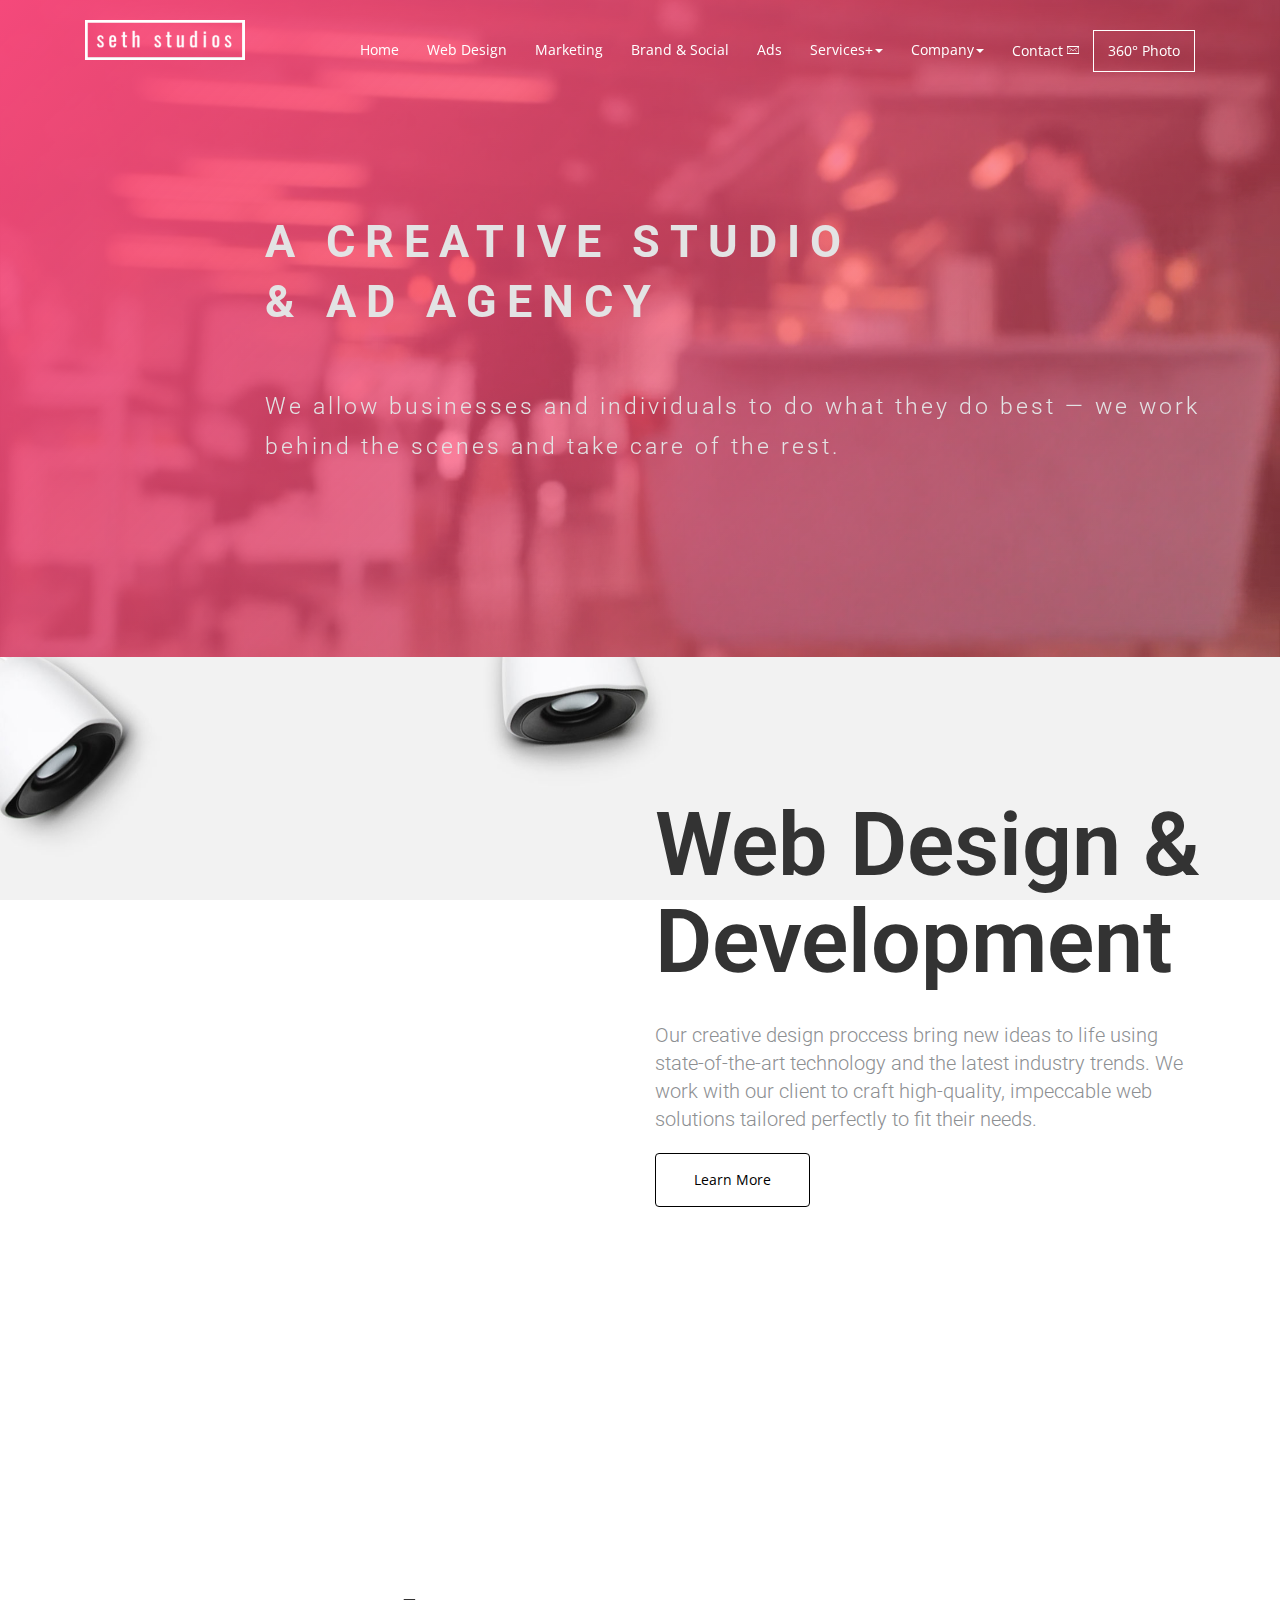
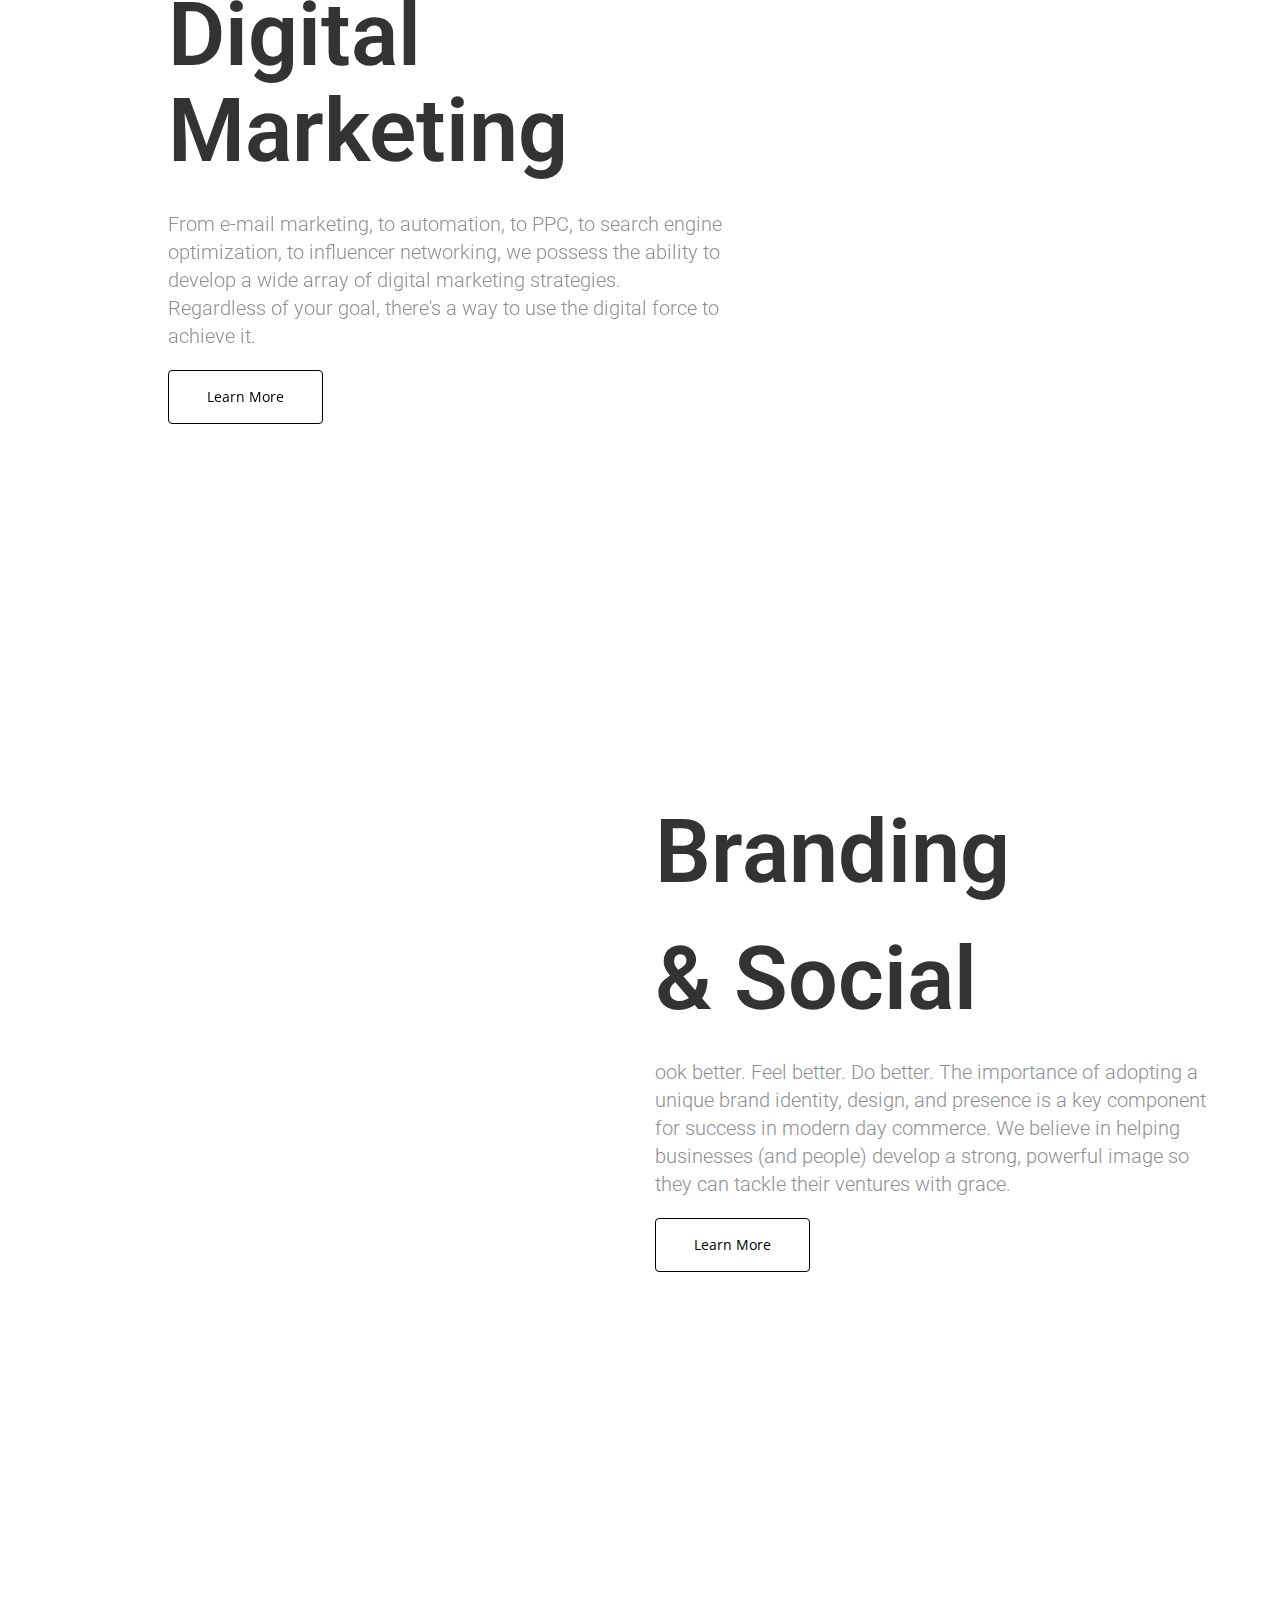
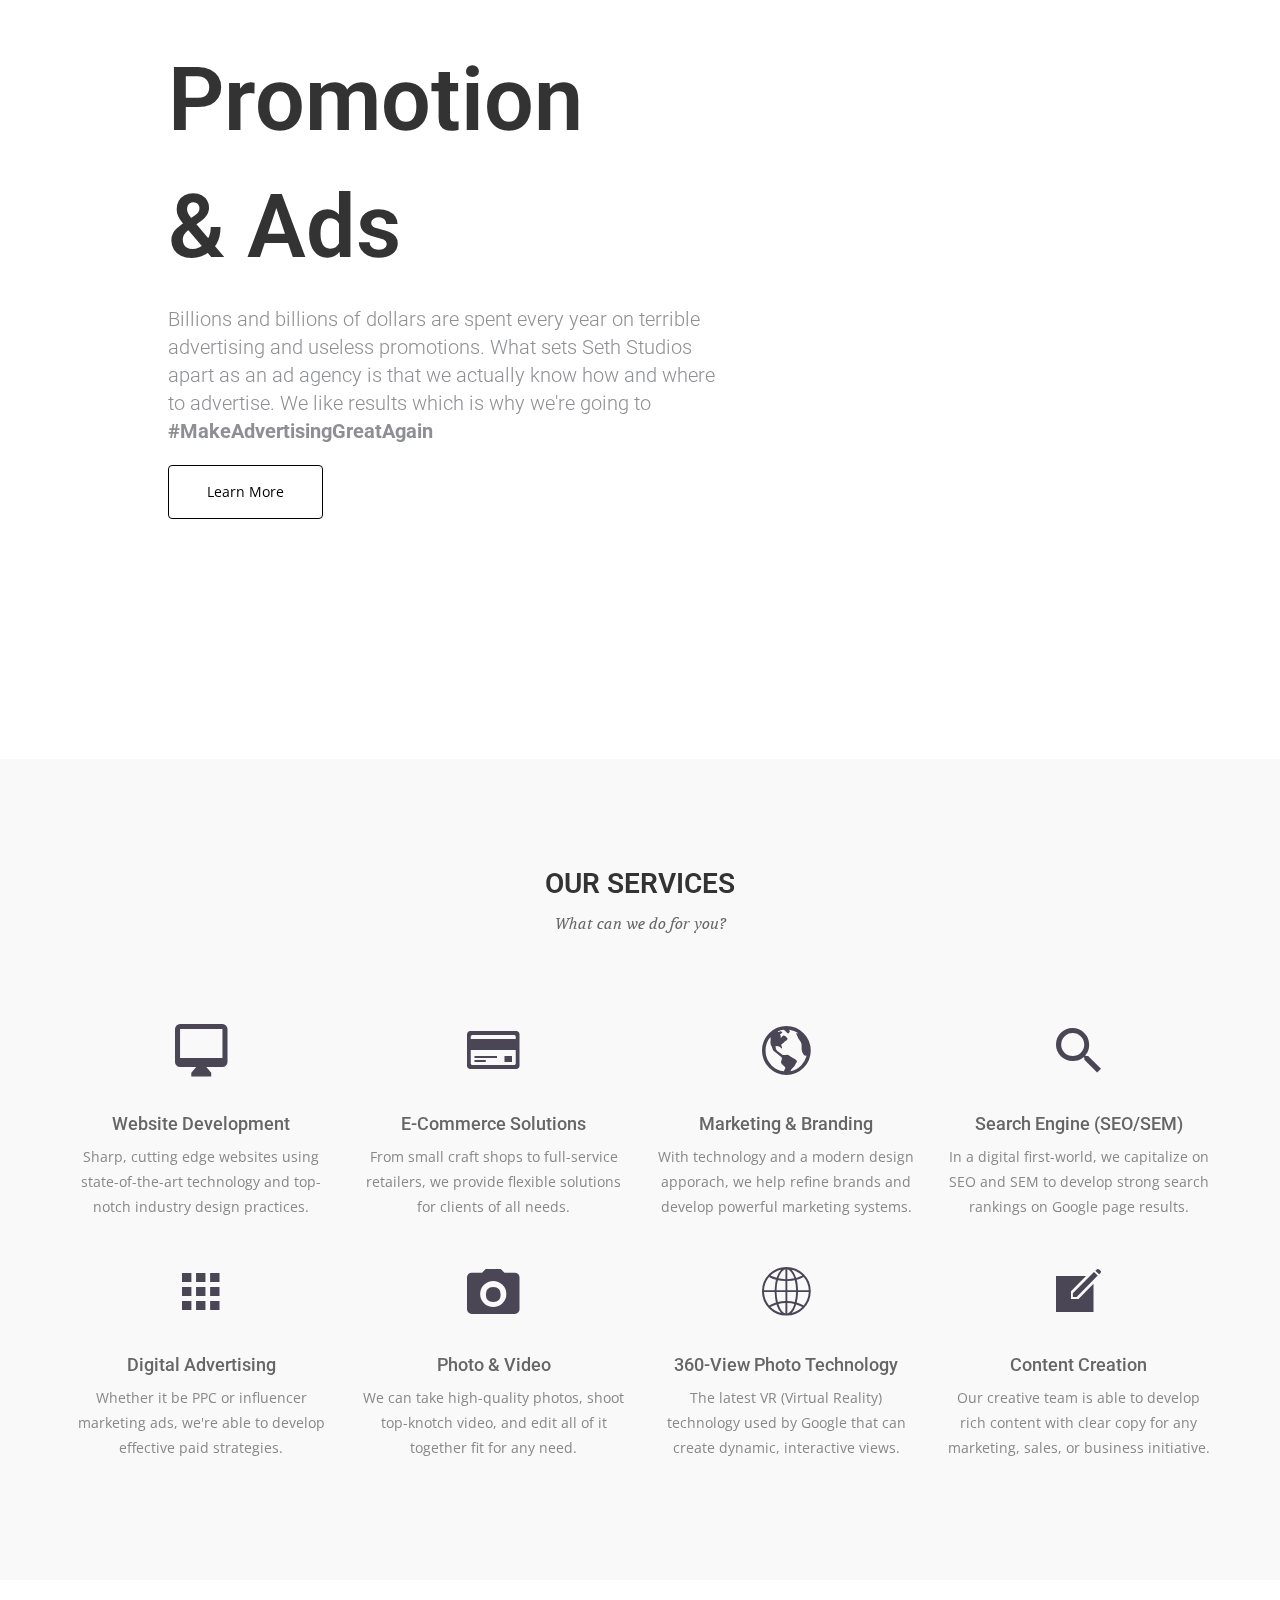
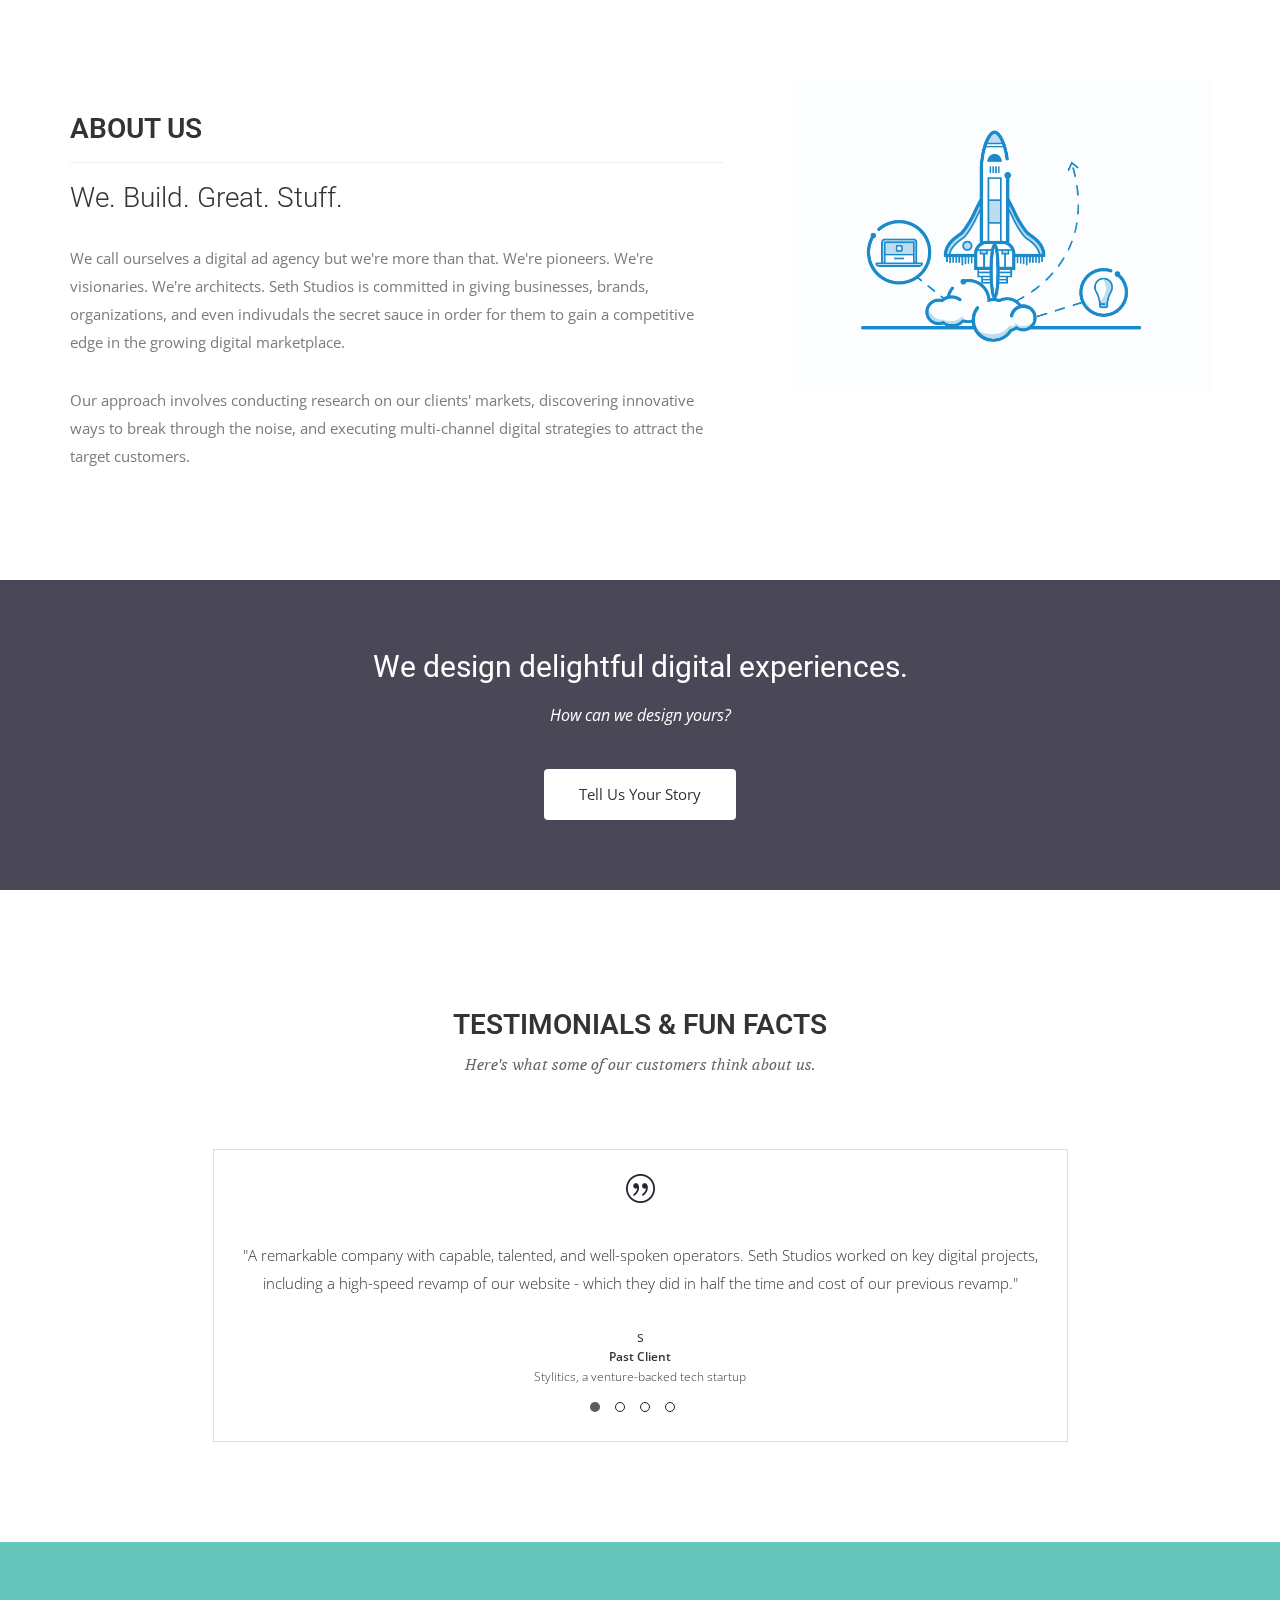
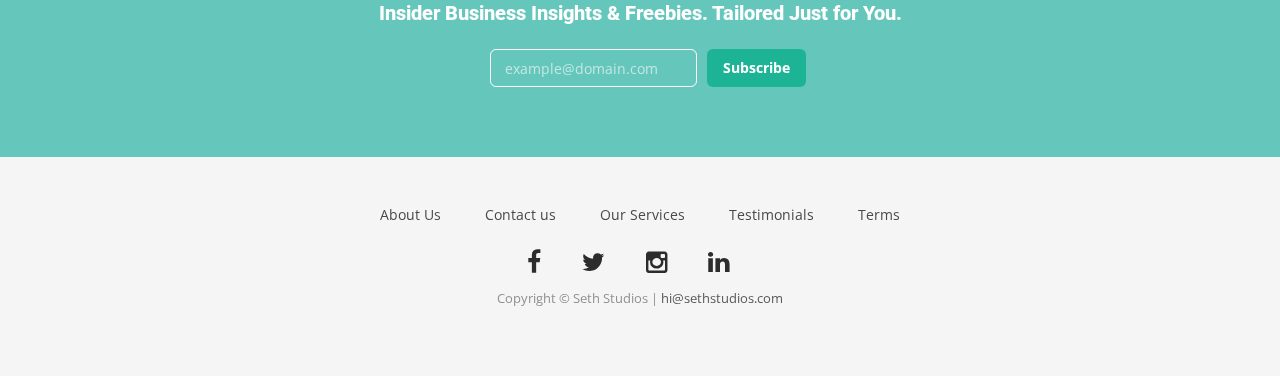
==== index.html @ 298909f5 "call to action update" ====
<!DOCTYPE html>
<html class="no-js">
  <head>
    <meta charset="utf-8">
    <meta http-equiv="X-UA-Compatible" content="IE=edge">
    <title>Seth Studios — Digital Agency: Web Design, Marketing, 360-VR</title>
    <meta name="description" content="Seth Studios is a website development, marketing, social media, and ad agency. We're experts in digital media, design, SEO, photo & video, and 360 VR solutions.">
    <meta name="viewport" content="width=device-width, initial-scale=1">
    <!-- Place favicon.ico and apple-touch-icon.png in the root directory -->
    
    <!-- CSS -->
    <link rel="stylesheet" href="css/owl.carousel.css">
    <link rel="stylesheet" href="css/bootstrap.min.css">
    <link rel="stylesheet" href="css/font-awesome.min.css">
    <link rel="stylesheet" href="css/style.css">
    <link rel="stylesheet" href="css/ionicons.min.css">
    <link rel="stylesheet" href="css/animate.css">
    <link rel="stylesheet" href="css/responsive.css">
    
    <!-- Js -->
    <script src="js/vendor/modernizr-2.6.2.min.js"></script>
    <script src="//ajax.googleapis.com/ajax/libs/jquery/1.10.2/jquery.min.js"></script>
    <script>window.jQuery || document.write('<script src="js/vendor/jquery-1.10.2.min.js"><\/script>')</script>
    <script src="js/bootstrap.min.js"></script>
    <script src="js/owl.carousel.min.js"></script>
    <script src="js/plugins.js"></script>


    <script src="js/main.js"></script>


  </head>
  <body>
    <!-- Slider Start -->
    <section id="slider">
    <div class="container">
      <div class="row">
        <div class="col-md-12">
          <!-- header Nav Start -->
          <nav class="navbar navbar-default">
            <div class="container-fluid">
              <!-- Brand and toggle get grouped for better mobile display -->
              <div class="navbar-header">
                <button type="button" class="navbar-toggle collapsed" data-toggle="collapse" data-target="#bs-example-navbar-collapse-1">
                <span class="sr-only">Toggle navigation</span>
                <span class="icon-bar"></span>
                <span class="icon-bar"></span>
                <span class="icon-bar"></span>
                </button>
                <a class="navbar-brand" href="#">
                  <img src="img/sethstudios-logo.png" alt="Logo">
                </a>
              </div>
                <!-- Collect the nav links, forms, and other content for toggling -->
                <div class="collapse navbar-collapse" id="bs-example-navbar-collapse-1">
                  <ul class="nav navbar-nav navbar-right">


                    <li><a href="#">Home</a></li>
                    <li><a href="#web">Web Design</a></span></li>
                    <li><a href="#marketing">Marketing</a></li>
                    <li><a href="#social">Brand &amp; Social</a></li>
                    <li><a href="#ads">Ads</a></li>
                   <li class="dropdown">
      <a href="#" data-toggle="dropdown" class="dropdown-toggle">Services+<b class="caret"></b></a>
        <ul class="dropdown-menu" id="menu1" style="background-color:rgba(0,0,0 ,0.8)">
          <li><a href="#service">Website Development</a></li>
          <li><a href="#service">E-Commerce</a></li>
          <li><a href="#service">Search Engine Marketing</a></li>
          <li><a href="#service">Photo &amp; Video</a></li>
          <li><a href="360">360-View Photo Tech</a></li>
          <li><a href="#service">Content Creation</a></li>
         </ul>
     </li>

    <li class="dropdown">
      <a href="#" data-toggle="dropdown" class="dropdown-toggle">Company<b class="caret"></b></a>
        <ul class="dropdown-menu" id="menu1" style="background-color:rgba(0,0,0 ,0.8)">
          <li><a href="work">Portfolio</a></li>
          <li><a href="#testimonial">Testimonials</a></li>
          <li><a href="#about">About Us</a></li>

         </ul>
     </li>
               <li><a href="contact">Contact <i class="ion-ios-email-outline" style="font-size:16px"></i></a></li>
                      <li><a style="border:1px solid" href="360">360° Photo</a></li>
                  </ul>
                </div><!-- /.navbar-collapse -->
              </div><!-- /.container-fluid -->
            </nav>
          </div>
        </div>
      </div>

      <div class="container">
      <video id="bgvideo" id="bgvid" playsinline autoplay muted loop>
<source src="office-web.webm" type="video/webm">
</video>
        <div class="row" id="jumbotext">
          <div class="col-md-10 col-md-offset-2">
            <div class="block">
              <h1 class="animated fadeInUp"><strong>A CREATIVE STUDIO <br> &#38; AD AGENCY</strong></h1>
              <p class="animated fadeInUp">We allow businesses and individuals to do what they do best — we work behind the scenes and take care of the rest.</p>
            </div>
          </div>

        </div>
      </div>
    </section>
     <!-- Call to action Start
    <section id="services-opener">
      <div class="container">
        <div class="row">
          <div class="col-md-12">
            <div class="block">
              <h1>What We Do </h1>
              <hr style="border: 6px solid #fff; width:10%; margin-top: 30px">
            </div>
          </div>
        </div>
      </div>
    </section>-->
    
<!--WEB SERVICES-->
  <section class="feature" id="web">
    <div class="container">
      <div class="row">
        <div class="col-md-6 col-md-offset-6">
          <h2>Web Design &amp; Development</h2>
          <p>Our creative design proccess bring new ideas to life using state-of-the-art technology and the latest industry trends. We work   with our client to craft high-quality, impeccable web solutions tailored perfectly to fit their needs.</p>

          <a style="padding: 16px 38px" href="contact" class="btn btn-view-works">Learn More</a>
        </div>
      </div>
    </div>
  </section>
  <!--SOCIAL SERVICES-->
  <section class="feature" id="marketing">
    <div class="container">
      <div class="row">
        <div class="col-md-6 col-md-offset-1">
          <h2>Digital Marketing</h2>
          <p>From e-mail marketing, to automation, to PPC, to search engine optimization, to influencer networking, we possess the ability to develop a wide array of digital marketing strategies. Regardless of your goal, there's a way to use the digital force to achieve it.</p>

          <a style="padding: 16px 38px" href="contact" class="btn btn-view-works">Learn More</a>
        </div>
      </div>
    </div>
  </section>
<!-- Marketing & Data-->
<section class="feature" id="social">
    <div class="container">
      <div class="row">
        <div class="col-md-6 col-md-offset-6">
          <h2>Branding</h2>
          <h2>&amp; Social</h2>
          <p>ook better. Feel better. Do better. The importance of adopting a unique brand identity, design, and presence is a key component for success in modern day commerce. We believe in helping businesses (and people) develop a strong, powerful image so they can tackle their ventures with grace.</p>

          <a style="padding: 16px 38px" href="contact" class="btn btn-view-works">Learn More</a>
        </div>
      </div>
    </div>
  </section>
  <!-- Ads & Promo-->
<section class="feature" id="ads">
    <div class="container">
      <div class="row">
        <div class="col-md-6 col-md-offset-1">
          <h2>Promotion </h2>
          <h2>&amp; Ads</h2>
          <p>Billions and billions of dollars are spent every year on terrible advertising and useless promotions. What sets Seth Studios apart as an ad agency is that we actually know how and where to advertise. We like results which is why we're going to <strong>#MakeAdvertisingGreatAgain</strong></p>

          <a style="padding: 16px 38px" href="contact" class="btn btn-view-works">Learn More</a>
        </div>
      </div>
    </div>
  </section>
   
    <!-- Service Start -->
    <section id="service">
      <div class="container">
        <div class="row">
          <div class="section-title">
            <h2>Our Services</h2>
            <p>What can we do for you?</p>
          </div>
        </div>
        <div class="row ">
          <div class="col-sm-6 col-md-3">
            <div class="service-item">
              <i class="ion-android-desktop"></i>
              <h4>Website Development</h4>
              <p>Sharp, cutting edge websites using state-of-the-art technology and top-notch industry design practices.</p>
            </div>
          </div>
          <div class="col-sm-6 col-md-3">
            <div class="service-item">
              <i class="ion-card"></i>
              <h4>E-Commerce Solutions</h4>
              <p>From small craft shops to full-service retailers, we provide flexible solutions for clients of all needs.</p>
            </div>
          </div>
          <div class="col-sm-6 col-md-3">
            <div class="service-item">
              <i class="ion-android-globe"></i>
              <h4>Marketing &amp; Branding</h4>
              <p>With technology and a modern design apporach, we help refine brands and develop powerful marketing systems.</p>
            </div>
          </div>
          <div class="col-sm-6 col-md-3">
            <div class="service-item">
              <i class="ion-android-search"></i>
              <h4>Search Engine (SEO/SEM)</h4>
              <p>In a digital first-world, we capitalize on SEO and SEM to develop strong search rankings on Google page results.</p>
            </div>
          </div>
          <div class="col-sm-6 col-md-3">
            <div class="service-item">
              <i class="ion-android-apps"></i>
              <h4>Digital Advertising </h4>
              <p>Whether it be PPC or influencer marketing ads, we're able to develop effective paid strategies.</p>
            </div>
          </div>
          <div class="col-sm-6 col-md-3">
            <div class="service-item">
              <i class="ion-android-camera"></i>
              <h4>Photo &amp; Video</h4>
              <p>We can take high-quality photos, shoot top-knotch video, and edit all of it together fit for any need.</p>
            </div>
          </div>
          <div class="col-sm-6 col-md-3">
            <div class="service-item">
              <i class="ion-ios-world-outline"></i>
              <h4>360-View Photo Technology</h4>
              <p>The latest VR (Virtual Reality) technology used by Google that can create dynamic, interactive views.</p>
            </div>
          </div>
          <div class="col-sm-6 col-md-3">
            <div class="service-item">
              <i class="ion-ios-compose"></i>
              <h4>Content Creation</h4>
              <p>Our creative team is able to develop rich content with clear copy for any marketing, sales, or business initiative. </p>
            </div>
          </div>
        </div>
      </div>
    </section>
<!--About Us -->
 <section id="about">
      <div class="container">
        <div class="row">
          <div class="col-md-7 col-sm-12">
            <div class="block">
              <div class="section-title">
                <h2>About Us</h2>
                <hr>
                <h3>We. Build. Great. Stuff.</h3>
              </div>
              <p>We call ourselves a digital ad agency but we're more than that. We're pioneers. We're visionaries. We're architects. Seth Studios is committed in giving businesses, brands, organizations, and even indivudals the secret sauce in order for them to gain a competitive edge in the growing digital marketplace.</p>
              <p>Our approach involves conducting research on our clients' markets, discovering innovative ways to break through the noise, and executing multi-channel digital strategies to attract the target customers.</p>
            </div>
          </div><!-- .col-md-7 close -->
          <div class="col-md-5 col-sm-12">
            <div class="block">
              <img src="img/wrapper-img.gif" alt="About Seth Studios">
            </div>
          </div><!-- .col-md-5 close -->
        </div>
      </div>
    </section>
    <!-- Call to action Start -->
    <section class="call-to-action">
      <div class="container">
        <div class="row">
          <div class="col-md-12">
            <div class="block">
              <h2>We design delightful digital experiences.</h2>
              <p style="font-size: 16px"><i>How can we design yours?</i></p>
              <a class="btn btn-default btn-call-to-action" href="contact" >Tell Us Your Story</a>
            </div>
          </div>
        </div>
      </div>
    </section>
    <!-- Content Start -->
    <section id="testimonial">
      <div class="container">
        <div class="row">
          <div class="section-title text-center">
            <h2>Testimonials &amp; Fun Facts</h2>
            <p>Here's what some of our customers think about us.</p>
          </div>
        </div>
        <div class="row">
          <div class="col-md-12">
            <div class="testimonial-carousel">
              <div id="testimonial-slider" class="owl-carousel">
                <div>
                    <img src="img/cotation.png" alt="IMG">
                    <p>"A remarkable company with capable, talented, and well-spoken operators. Seth Studios worked on key digital projects, including a high-speed revamp of our website - which they did in half the time and cost of our previous revamp."</p>
                    <div class="user">s
                      <p><span>Past Client</span> Stylitics, a venture-backed tech startup</p>
                    </div>
                </div>
                <div>
                  <img src="img/cotation.png" alt="IMG">
                    <p>"Seth Studios is a firm that's super easy to work with. They provide high-quaity services efficiently for competitive prices. They're my go-to agency for any digital, marketing, or brand needs."</p>
                    <div class="user">
                      <p><span>Past Client</span>Estevez Tax, Private Tax/Bookeeping Firm</p>
                    </div>
                </div>
                <div>
                  <img src="img/cotation.png" alt="IMG">
                    <p>"Seth Studios always understands my brand needs and goals. They provide solid insight on how to tackle my marketing goals and grow my client base. They're undoubtedly an industry disruptor."</p>
                    <div class="user">
                      <p><span>Past Client</span>Private Health Professional</p>
                    </div>
                </div>
                <div>
                  <img src="img/cotation.png" alt="IMG">
                    <p>"Seth Studios is a firm that's super easy to work with. They provide high-quaity services efficiently for competitive prices. They're my go-to agency for any digital, marketing, or brand needs."</p>
                    <div class="user">
                      <p><span>Past Client</span>Small Business Owner</p>
                    </div>
                </div>
              </div>
            </div>
          </div>
        </div>
      </div>
    </section>

<!-- Signup Form -->
      <!-- Begin MailChimp Signup Form -->
      <section id="email">

      <div class="container">
        <div class="row">
          <div class="col-md-12">
            <div class="block">
              <h2 style="text-align:center; font-size:20px; color:#fff; font-weight: 800; padding-bottom: 15px">Insider Business Insights &amp; Freebies. Tailored Just for You.</h2>
            </div>
          </div>
        </div>
      </div>
            <div class="container">
      <div class="row">
        <div class="col-md-12" style="padding-bottom: 30px">

        <form action="http://sethstudios.us12.list-manage.com/subscribe/post?u=38cf3d749f4a373ef6f8fd1d6&amp;id=922e8dbe2d" id="signup-form" method="post" target="_blank" style="display:flex; width:300px; margin:0 auto;">
          <input style="border:1px solid white; margin-right: 10px" type="email" value="" name="EMAIL" class="email" id="mce-EMAIL" placeholder="example@domain.com" required>
            <!-- real people should not fill this in and expect good things - do not remove this or risk form bot signups-->
            <div style="position: absolute; left: -5000px;" aria-hidden="true"><input type="text" name="b_38cf3d749f4a373ef6f8fd1d6_922e8dbe2d" tabindex="-1" value=""></div>
            <div class="clear"><input type="submit" value="Subscribe" name="subscribe" id="mc-embedded-subscribe" class="button"></div>
</form>  </div></div></div>
</section>

    
    <!-- footer Start -->
    <footer>
      <div class="container">
        <div class="row">
          <div class="col-md-12">
            <div class="footer-manu">
              <ul>
                <li><a href="#about">About Us</a></li>
                <li><a href="contact">Contact us</a></li>
                <li><a href="#service">Our Services</a></li>
                <li><a href="#testimonial">Testimonials</a></li>
                <li><a href="#">Terms</a></li>
              </ul>
            </div>
       <ul class="social-icons" style="margin-top:0px; margin-bottom: 10px">
                 <li><a href="http://facebook.com/SethStudios" target=="_blank"><i class="fa fa-facebook"></i></a>
                    </li>
                    <li>
                      <a href="http://twitter.com/SethStudiosHQ" target=="_blank"><i class="fa fa-twitter"></i></a>
                    </li>
                    <li>
                      <a href="http://instagram.com/SethStudios" target="_blank"><i class="fa fa-instagram"></i></a>
                    </li>
                    <li>
                      <a href="https://www.linkedin.com/company-beta/11186625/" target="_blank"><i class="fa fa-linkedin"></i></a>
                    </li>
                  </ul>

            <p>Copyright &copy; Seth Studios | <a href="mailto:hi@sethstudios.com">hi@sethstudios.com</a></p>
          </div>
        </div>
      </div>
    </footer>
            
            
  <script>document.write('<script src="http://' + (location.host || 'localhost').split(':')[0] + ':35729/livereload.js?snipver=1"></' + 'script>')</script>
            
    
    </body>
</html>
---- css/style.css ----
@import url(http://fonts.googleapis.com/css?family=Open+Sans:400,300,600);
@import url(http://fonts.googleapis.com/css?family=Roboto:400,100,300,500,700);
@import url(http://fonts.googleapis.com/css?family=Volkhov:400italic);
/* var text-decoration */
/*--
	Common Css
--*/
body {
  font-family: 'Open Sans', sans-serif;
  -webkit-font-smoothing: antialiased;
}
h1,
h2,
h3,
h4,
h5,
h6 {
  font-family: 'Roboto', sans-serif;
}
h2 {
  font-size: 30px;
  font-weight: 400;
}
h3 {
  font-size: 28px;
  font-weight: 300;
}
p {
  font-size: 15px;
  line-height: 28px;
}
ul {
  padding: 0;
  margin: 0;
  list-style: none;
}
a,
a:active,
a:focus,
a:active {
  text-decoration: none !important;
}
.section-title {
  margin-bottom: 70px;
}
.section-title h2 {
  text-transform: uppercase;
  font-size: 28px;
  font-weight: 600;
}
.section-title p {
  font-family: 'Volkhov', serif;
  font-style: italic;
  color: #666;
}
/*--
	Header Start 
--*/
header {
  padding: 20px 0;
}
.navbar {
  margin-bottom: 0px;
  border: 0px;
}
.navbar-brand {
  padding-top: 0px;
}
.navbar-default {
  background: none;
  border: 0px;
}
.navbar-default .navbar-nav {
  padding-top: 10px;
}
.navbar-default .navbar-nav li a {
  color: #fff;
  padding: 10px 14px;
  font-size: 14px;
}
font header .navbar-default .navbar-nav li a:hover {
  color: #000;
}
/*---------------------------------------------
					Index Start 
-----------------------------------------------*/
/*--
	Slider Start 
--*/

#bgvideo { 
    position: absolute;
    top: 50%;
    left: 50%;
    min-width: 100%;
    min-height: 100%;
    width: 100%;
    z-index: -100;
    transform: translateX(-50%) translateY(-50%);
  background-size: cover;
  transition: 1s opacity;
}


/*@media screen and (max-width: 500px) { 
  div{width:70%;} 
}*/
@media screen and (max-device-width: 800px) {
  html { background: #000 no-repeat center center fixed; }
  #bgvid { display: none; }
}

#jumbotext {
  padding-top: 120px;
}

#slider {
  background-size: cover;
  background-attachment: fixed;
  background-position: 10% 0%;
  padding: 20px 0 180px 0;
  position: relative;
}
#slider:before {
  content: "";
  position: absolute;
  left: 0;
  top: 0;
  bottom: 0;
  right: 0;
  width: 100%;
  height: 800px;
  background: linear-gradient(135deg, rgba(245,73,123,1.0), rgba(251,98,100,0.4));
}
#slider .block {
  color: #E3E3E4;
}
#slider .block h1 {
  font-family: 'Roboto', sans-serif;
  font-weight: 100;
  font-size: 45px;
  line-height: 60px;
  letter-spacing: 10px;
  padding-bottom: 45px;
}
#slider .block p {
  font-size: 23px;
  line-height: 40px;
  font-family: 'Roboto', sans-serif;
  font-weight: 300;
  letter-spacing: 3px;
}
/*--
	wrapper Start 
--*/
#about {
  padding: 100px 0;
}
#about .block h2 {
  padding-top: 35px;
  line-height: 27px;
  margin: 0;
}
#about .block p {
  color: #7B7B7B;
  padding-top: 20px;
}
#about .block img {
  padding-left: 40px;
  width: 100%;
}
#about .section-title {
  margin-bottom: 0px;
}
#about .section-title p {
  padding-top: 20px;
}
/*--
	service Start 
--*/
#service {
  text-align: center;
  padding: 90px 0;
  background: #F9F9F9;
}
#service .service-item {
  padding-bottom: 30px;
}
#service .service-item i {
  font-size: 60px;
  color: #4A4656;
}
#service .service-item h4 {
  padding-top: 20px;
  margin: 0;
  color: #666;
}
#service .service-item p {
  color: #888;
  padding-top: 10px;
  margin: 0;
  font-size: 14px;
  line-height: 1.8;
}
/*--
	call-to-action Start 
--*/


#vr-second {
  background: url("https://d2lm6fxwu08ot6.cloudfront.net/img-thumbs/960w/860OW99HUI.jpg") no-repeat;
  background-size: cover;
  background-attachment: fixed;
  background-position: 10% 0%;
  position: relative;
  padding-top: 80px;
  background: linear-gradient(to left, #928dab 60%, #B6E0EF 60%)

}


#services-opener {
  padding: 50px 0px;
  text-align: center;
  background: #8AC3D8;
}

#services-opener h1{
  font-size: 72px;
  color: #fff;
  letter-spacing: 10px;
  font-weight: 900;
  font-family: 'Roboto', sans-serif;
}

#vr-call-to-action {
  background: url("../img/call-to-action-bg.jpg") no-repeat;
  background-size: cover;
}
#vr-call-to-action:before {
  background: linear-gradient(to right, #643F68, #BD3F64);
  opacity: 0.8;
}

.call-to-action {
  background: url("../img/call-to-action-bg.jpg") no-repeat;
  background-size: cover;
  background-attachment: fixed;
  padding: 70px 0px;
  position: relative;
  text-align: center;
  color: #fff;
}
.call-to-action:before {
  content: "";
  position: absolute;
  left: 0;
  right: 0;
  top: 0;
  bottom: 0;
  width: 100%;
  height: 100%;
  background: #1d192c;
  opacity: 0.8;
}


.call-to-action h2 {
  padding-bottom: 20px;
  line-height: 33px;
  margin: 0;
  font-size: 30px;
}
.call-to-action p {
  font-size: 14px;
  line-height: 1.6;
}
.call-to-action .btn-call-to-action {
  padding: 15px 35px;
  border: none;
  background-color: #fff;
  font-size: 15px;
  color: #333333;
  margin-top: 30px;
}

#call-custom {
  background: orange;

}
/*--
	Feature Start 
--*/


.feature {
  padding-top: 120px;
  padding-bottom: 240px;
}

.feature h2 {
  font-size: 88px;
  font-weight: 600;
  margin-bottom: 30px;
}
.feature p {
  color: #8d8f92;
  margin-bottom: 20px;
  font-size: 20px;
  font-weight: 300;
  font-family: "Roboto", sans-serif;
}
.feature .btn-view-works {
  background: rgba(255,255,255,0.0);
  color: black;
  padding: 10px 20px;
  border: 1px solid black;
}

#web {
  background: url("../img/featue-bg.jpg");
  background-position: 50% 94px;
  width: 100%;
  display: block;
  position: relative;
  overflow: visible;
  background-attachment: fixed;
  background-repeat: no-repeat;
  background-position: center center;
  background-color: #fff;
  -webkit-background-size: cover;
  -moz-background-size: cover;
  -o-background-size: cover;
  background-size: cover;
  -webkit-box-sizing: border-box;
  -moz-box-sizing: border-box;
  box-sizing: border-box;
  -webkit-backface-visibility: hidden;
  backface-visibility: hidden;

}

#social {
  background: url("../img/branding-bg.jpg");
  background-position: 50% 94px;
  width: 100%;
  display: block;
  position: relative;
  overflow: visible;
  background-attachment: fixed;
  background-repeat: no-repeat;
  background-position: center center;
  background-color: #fff;
  -webkit-background-size: cover;
  -moz-background-size: cover;
  -o-background-size: cover;
  background-size: cover;
  -webkit-box-sizing: border-box;
  -moz-box-sizing: border-box;
  box-sizing: border-box;
  -webkit-backface-visibility: hidden;
  backface-visibility: hidden;

}

#marketing {
  background: url("../img/bg2.jpg");
  background-position: 50% 94px;
  width: 100%;
  display: block;
  position: relative;
  overflow: visible;
  background-attachment: fixed;
  background-repeat: no-repeat;
  background-position: center center;
  background-color: #fff;
  -webkit-background-size: cover;
  -moz-background-size: cover;
  -o-background-size: cover;
  background-size: cover;
  -webkit-box-sizing: border-box;
  -moz-box-sizing: border-box;
  box-sizing: border-box;
  -webkit-backface-visibility: hidden;
  backface-visibility: hidden;

}

#ads {
  background: url("../img/ads-bg.jpg");
  background-position: 50% 94px;
  width: 100%;
  display: block;
  position: relative;
  overflow: visible;
  background-attachment: fixed;
  background-repeat: no-repeat;
  background-position: center center;
  background-color: #fff;
  -webkit-background-size: cover;
  -moz-background-size: cover;
  -o-background-size: cover;
  background-size: cover;
  -webkit-box-sizing: border-box;
  -moz-box-sizing: border-box;
  box-sizing: border-box;
  -webkit-backface-visibility: hidden;
  backface-visibility: hidden;
}
/*--
	content Start 
--*/
#testimonial {
  padding: 100px 0;
}
#testimonial .block h2 {
  line-height: 27px;
  color: #5C5C5C;
  padding-top: 110px;
}
#testimonial .block p {
  padding-top: 50px;
  color: #7B7B7B;
}
#testimonial .counter-box li {
  width: 50%;
  float: left;
  text-align: center;
  margin: 30px 0 30px;
}
#testimonial .counter-box li i {
  font-size: 35px;
}
#testimonial .counter-box li h4 {
  font-size: 30px;
  font-weight: bold;
}
#testimonial .counter-box li span {
  color: #555;
}
#testimonial .testimonial-carousel {
  text-align: center;
  width: 75%;
  border: 1px solid #DEDEDE;
  padding: 24px;
  margin: 0 auto;
}
#testimonial .testimonial-carousel img {
  padding-bottom: 38px;
}
#testimonial .testimonial-carousel p {
  line-height: 28px;
  font-weight: 300;
  padding-bottom: 20px;
}
#testimonial .testimonial-carousel .user img {
  padding-bottom: 0px;
  border-radius: 500px;
}
#testimonial .testimonial-carousel .user p {
  padding-bottom: 0;
  font-size: 12px;
  line-height: 20px;
  color: #353241;
}
#testimonial .testimonial-carousel .user p span {
  display: block;
  color: #353241;
  font-weight: 600;
}
#testimonial .testimonial-carousel .owl-carousel .owl-pagination div {
  border: 1px solid #1D1D1D;
  border-radius: 500px;
  display: inline-block;
  height: 10px;
  margin-right: 15px;
  width: 10px;
}
#testimonial .testimonial-carousel .owl-carousel .owl-pagination div.active {
  background: #5C5C5C;
  font-size: 30px;
  display: inline-block;
  border: 0px;
}
/*--
	features Start 
--*/
#clients-logo-section {
  padding-top: 30px;
  padding-bottom: 75px;
}
#clients-logo-section .clients-logo-img {
  padding: 0px 50px;
}
/*---------------------------------------------
					Work Start 
-----------------------------------------------*/
/*--
	Slider-work Start 
--*/
#global-header {
  background: url("../img/bg2.jpg") no-repeat;
  background-size: cover;
  padding-top: 24px;
  padding-bottom: 107px;
  position: relative;
  background-attachment: fixed;
}
#global-header:before {
  content: "";
  position: absolute;
  left: 0;
  top: 0;
  bottom: 0;
  right: 0;
  width: 100%;
  height: 100%;
  background: linear-gradient(to left, #928dab, #1f1c2c 90%);
  opacity: 0.8;
}
#global-header .block {
  color: #E3E3E4;
  margin: 0 auto;
  padding-left: 90px;
  text-align: center;
}
#global-header .block h1 {
  font-weight: 100;
  font-size: 45px;
  letter-spacing: 6px;
  padding-bottom: 15px;
  margin-top: 0;
  text-transform: capitalize;
}
#global-header .block p {
  font-size: 16px;
  font-weight: 300;
  letter-spacing: 1px;
  word-spacing: 3px;
}

#vr-header {
  background: url("https://d2lm6fxwu08ot6.cloudfront.net/img-thumbs/960w/G5S6CEP6TI.jpg") no-repeat;
  background-size: cover;
  padding-top: 24px;
  padding-bottom: 257px;
  position: relative;
  background-attachment: fixed;
}
#vr-header:before {
  content: "";
  position: absolute;
  left: 0;
  top: 0;
  bottom: 0;
  right: 0;
  width: 100%;
  height: 100%;
  background: linear-gradient(to right, #643F68, #BD3F64);
  opacity: 0.8;
}
#vr-header .block {
  color: #E3E3E4;
  margin: 0 auto;
  padding-left: 90px;
  text-align: center;
}
#vr-header .block h1 {
  font-weight: 700;
  font-size: 45px;
  letter-spacing: 4px;
  padding-bottom: 15px;
  padding-top: 60px;
  margin-top: 0;
  text-transform: capitalize;
}
#vr-header .block p {
  font-size: 18px;
  font-weight: 300;
  letter-spacing: 1px;
  word-spacing: 3px;
}

#vr-demo {
  background: #fff;
  padding-top: 100px;
}
/*--
	portfolio-work Start 
--*/
#portfolio-work {
  overflow: hidden;
  padding: 80px 0;
}
#portfolio-work .block .portfolio-menu {
  padding-bottom: 30px;
  text-align: center;
}
#portfolio-work .block .portfolio-menu ul {
  border: 1px solid #999999;
  display: inline-block;
  margin-bottom: 40px;
}
#portfolio-work .block .portfolio-menu ul li {
  display: inline-block;
  padding: 0px 25px;
  cursor: pointer;
  font-size: 15px;
  line-height: 40px;
  font-weight: 600;
  color: #333333;
  text-transform: capitalize;
  position: relative;
}
#portfolio-work .block .portfolio-menu ul .active {
  color: #655E7A;
  position: relative;
}
#portfolio-work .block .portfolio-menu ul .active:before {
  content: "\f0d7";
  position: absolute;
  font-family: 'FontAwesome';
  bottom: -18px;
  font-size: 30px;
  width: 20px;
  left: 0px;
  right: 0px;
  top: 23px;
  margin: 0 auto;
  color: #fff;
  text-shadow: 0 1px 0px rgba(0, 0, 0, 0.9);
  -webkit-transition: all 0.4s ease-in-out;
  -moz-transition: all 0.4s ease-in-out;
  -o-transition: all 0.4s ease-in-out;
  -ms-transition: all 0.4s ease-in-out;
  transition: all 0.4s ease-in-out;
}
#portfolio-work .block .portfolio-menu ul li:hover:before {
  content: "\f0d7";
  position: absolute;
  font-family: 'FontAwesome';
  bottom: -18px;
  font-size: 30px;
  width: 20px;
  left: 0px;
  right: 0px;
  top: 24px;
  margin: 0 auto;
  color: #fff;
  text-shadow: 0 1px 0px rgba(0, 0, 0, 0.9);
  -webkit-transition: all 0.4s ease-in-out;
  -moz-transition: all 0.4s ease-in-out;
  -o-transition: all 0.4s ease-in-out;
  -ms-transition: all 0.4s ease-in-out;
  transition: all 0.4s ease-in-out;
}
#portfolio-work .block .portfolio-contant ul li {
  float: left;
  width: 32.22%;
  overflow: hidden;
  margin: 6px;
  position: relative;
}
#portfolio-work .block .portfolio-contant ul li:hover .overly {
  opacity: 1;
}
#portfolio-work .block .portfolio-contant ul li:hover .position-center {
  position: absolute;
  top: 50%;
  -webkit-transform: translate(0%, -50%);
  -moz-transform: translate(0%, -50%);
  -ms-transform: translate(0%, -50%);
  transform: translate(0%, -50%);
}
#portfolio-work .block .portfolio-contant ul li a {
  display: block;
  color: #fff;
}
#portfolio-work .block .portfolio-contant ul li a h2 {
  font-size: 22px;
  text-transform: uppercase;
  letter-spacing: 1px;
}
#portfolio-work .block .portfolio-contant ul li a p {
  font-size: 15px;
}
#portfolio-work .block .portfolio-contant ul li a span {
  font-style: italic;
  font-size: 13px;
  color: #655E7A;
}
#portfolio-work .block .portfolio-contant ul img {
  width: 100%;
  height: auto;
}
#portfolio-work .block .portfolio-contant .overly {
  position: absolute;
  top: 0;
  bottom: 0;
  right: 0;
  left: 0;
  background: rgba(0, 0, 0, 0.9);
  opacity: 0;
  -webkit-transition: .3s all;
  -o-transition: .3s all;
  transition: .3s all;
  text-align: center;
}
#portfolio-work .block .portfolio-contant .position-center {
  position: absolute;
  top: 50%;
  left: 10%;
  -webkit-transform: translate(0%, 50%);
  -moz-transform: translate(0%, 50%);
  -ms-transform: translate(0%, 50%);
  transform: translate(0%, 50%);
  -webkit-transition: .5s all;
  -o-transition: .5s all;
  transition: .5s all;
}
#portfolio-work .block .mix {
  display: none;
}
/*--
	wrapper-work Start 
--*/
#wrapper-work {
  overflow: hidden;
  padding-top: 100px;
}
#wrapper-work ul li {
  width: 50%;
  float: left;
  position: relative;
}
#wrapper-work ul li img {
  width: 100%;
  height: 100%;
}
#wrapper-work ul li .items-text {
  position: absolute;
  top: 0;
  bottom: 0;
  left: 0;
  right: 0;
  width: 100%;
  height: 100%;
  color: #fff;
  background: rgba(0, 0, 0, 0.6);
  padding-left: 44px;
  padding-top: 140px;
}
#wrapper-work ul li .items-text h2 {
  padding-bottom: 28px;
  padding-top: 75px;
  position: relative;
}
#wrapper-work ul li .items-text h2:before {
  content: "";
  position: absolute;
  left: 0;
  bottom: 0;
  width: 75px;
  height: 3px;
  background: #fff;
}
#wrapper-work ul li .items-text p {
  padding-top: 30px;
  font-size: 16px;
  line-height: 27px;
  font-weight: 300;
  padding-right: 80px;
}
/*--
	features-work Start 
--*/
#features-work {
  padding-top: 50px;
  padding-bottom: 75px;
}
#features-work .block ul li {
  width: 19%;
  text-align: center;
  display: inline-block;
  padding: 40px 0px;
}
/*---------------------------------------------
					Work Close 
-----------------------------------------------*/
/*=============================================*/
/*---------------------------------------------
					 Contact Start 
-----------------------------------------------*/
/*--
	slider-contact Start 
--*/
#slider-contact {
  background: url("../img/slider-bg2.jpg") no-repeat;
  background-size: cover;
  padding-top: 150px;
  padding-bottom: 107px;
  position: relative;
}
#slider-contact:before {
  content: "";
  position: absolute;
  left: 0;
  top: 0;
  bottom: 0;
  right: 0;
  width: 100%;
  height: 100%;
  background: linear-gradient(to left, #928dab, #1f1c2c 70%);
  opacity: 0.8;
}
#slider-contact .block {
  color: #E3E3E4;
  margin: 0 auto;
  padding-left: 90px;
}
#slider-contact .block h1 {
  font-family: 'Roboto', sans-serif;
  font-weight: 100;
  font-size: 45px;
  line-height: 60px;
  letter-spacing: 6px;
  padding-bottom: 15px;
}
#slider-contact .block p {
  font-size: 23px;
  line-height: 40px;
  font-family: 'Roboto', sans-serif;
  font-weight: 300;
  letter-spacing: 1px;
  word-spacing: 3px;
}
/*--
	contact-form Start 
--*/
#contact-form {
  padding-top: 70px;
  padding-bottom: 35px;
}
#contact-form .block form .form-group {
  padding-bottom: 15px;
  margin: 0px;
}
#contact-form .block form .form-group .form-control {
  background: #F6F8FA;
  height: 60px;
  border: 1px solid #EEF2F6;
  box-shadow: none;
  width: 100%;
}
#contact-form .block form .form-group-2 {
  padding-bottom: 15px;
  margin: 0px;
}
#contact-form .block form .form-group-2 textarea {
  background: #F6F8FA;
  height: 135px;
  border: 1px solid #EEF2F6;
  box-shadow: none;
  width: 100%;
}
#contact-form .block button {
  width: 100%;
  height: 60px;
  background: #47424C;
  border: none;
  color: #fff;
  font-family: 'Open Sans', sans-serif;
  font-size: 18px;
}
/*--
	wrapper-contact Start 
--*/
.address-block li {
  margin-bottom: 20px;
}
.address-block li i {
  margin-right: 15px;
  font-size: 20px;
  width: 20px;
}
.social-icons {
  margin-top: 40px;
}
.social-icons li {
  display: inline-block;
  margin: 0 6px;
}
.social-icons a {
  display: inline-block;
}
.social-icons i {
  color: #2C2C2C;
  margin-right: 25px;
  font-size: 25px;
}
.google-map {
  position: relative;
}
.google-map #map {
  width: 100%;
  height: 300px;
  background-color: #ff432e;
}
#contact-box {
  padding-top: 35px;
  padding-bottom: 58px;
}
#contact-box .block img {
  width: 100%;
}
#contact-box .block h2 {
  font-family: 'Open Sans', sans-serif;
  font-weight: 300;
  color: #000;
  font-size: 28px;
  padding-bottom: 30px;
}
#contact-box .block p {
  color: #5C5C5C;
  display: block;
}
/*--
	features-contact Start 
--*/
#features-contact {
  padding-top: 50px;
  padding-bottom: 75px;
}
#features-contact .block ul li {
  width: 19%;
  text-align: center;
  display: inline-block;
  padding: 40px 0px;
}

.navbar-default {
  background-color: transparent;
  border-color: transparent;
}
/*---------------------------------------------
					Contact Close 
-----------------------------------------------*/
/*--------- Heading------------*/
.heading {
  padding-bottom: 60px;
  text-align: center;
}
.heading h2 {
  color: #000;
  font-size: 30px;
  line-height: 40px;
  font-weight: 400;
}
.heading p {
  font-size: 18px;
  line-height: 40px;
  color: #292929;
  font-weight: 300;
}
/*---------------------------*/
/*--
	footer Start 
--*/
footer {
  background: #F5F5F5;
  text-align: center;
  padding-top: 48px;
  padding-bottom: 55px;
}
footer p {
  font-size: 13px;
  line-height: 25px;
  color: #919191;
}
footer a {
  color: #595959;
}
footer .footer-manu {
  padding-bottom: 25px;
}
footer .footer-manu ul {
  margin: 0px;
  padding: 0px;
}
footer .footer-manu ul li {
  display: inline-block;
  padding: 0px 20px;
}
footer .footer-manu ul li a {
  display: inline-block;
  color: #494949;
}
footer .footer-manu ul li a:hover {
  color: #000;
}


.navbar-default .navbar-toggle {
  border-color: #fff;
}

.navbar-default .navbar-toggle .icon-bar {
  background-color: #fff;
}




/* Email Form */


  form {
    margin: 0 0 2em 0;
  }

    form .message {
      text-decoration: none;
      -moz-transition: opacity 0.2s ease-in-out, -moz-transform 0.2s ease-in-out;
      -webkit-transition: opacity 0.2s ease-in-out, -webkit-transform 0.2s ease-in-out;
      -ms-transition: opacity 0.2s ease-in-out, -ms-transform 0.2s ease-in-out;
      transition: opacity 0.2s ease-in-out, transform 0.2s ease-in-out;
      -moz-transform: scale(1.05);
      -webkit-transform: scale(1.05);
      -ms-transform: scale(1.05);
      transform: scale(1.05);
      height: 2.75em;
      line-height: 2.75em;
      opacity: 0;
    }

      form .message:before {
        -moz-osx-font-smoothing: grayscale;
        -webkit-font-smoothing: antialiased;
        font-family: FontAwesome;
        font-style: normal;
        font-weight: normal;
        text-transform: none !important;
      }

      form .message:before {
        margin-right: 0.5em;
      }

      form .message.visible {
        -moz-transform: scale(1);
        -webkit-transform: scale(1);
        -ms-transform: scale(1);
        transform: scale(1);
        opacity: 1;
      }

      form .message.success {
        color: #1cb495;
      }

        form .message.success:before {
          content: '\f00c';
        }

      form .message.failure {
        color: #ff2361;
      }

        form .message.failure:before {
          content: '\f119';
        }

  label {
    color: #fff;
    display: block;
    font-size: 0.9em;
    font-weight: 700;
    margin: 0 0 1em 0;
  }

  @-moz-keyframes focus {
    0% {
      -moz-transform: scale(1);
      -webkit-transform: scale(1);
      -ms-transform: scale(1);
      transform: scale(1);
    }

    50% {
      -moz-transform: scale(1.025);
      -webkit-transform: scale(1.025);
      -ms-transform: scale(1.025);
      transform: scale(1.025);
    }

    100% {
      -moz-transform: scale(1);
      -webkit-transform: scale(1);
      -ms-transform: scale(1);
      transform: scale(1);
    }
  }

  @-webkit-keyframes focus {
    0% {
      -moz-transform: scale(1);
      -webkit-transform: scale(1);
      -ms-transform: scale(1);
      transform: scale(1);
    }

    50% {
      -moz-transform: scale(1.025);
      -webkit-transform: scale(1.025);
      -ms-transform: scale(1.025);
      transform: scale(1.025);
    }

    100% {
      -moz-transform: scale(1);
      -webkit-transform: scale(1);
      -ms-transform: scale(1);
      transform: scale(1);
    }
  }

  @-ms-keyframes focus {
    0% {
      -moz-transform: scale(1);
      -webkit-transform: scale(1);
      -ms-transform: scale(1);
      transform: scale(1);
    }

    50% {
      -moz-transform: scale(1.025);
      -webkit-transform: scale(1.025);
      -ms-transform: scale(1.025);
      transform: scale(1.025);
    }

    100% {
      -moz-transform: scale(1);
      -webkit-transform: scale(1);
      -ms-transform: scale(1);
      transform: scale(1);
    }
  }

  @keyframes focus {
    0% {
      -moz-transform: scale(1);
      -webkit-transform: scale(1);
      -ms-transform: scale(1);
      transform: scale(1);
    }

    50% {
      -moz-transform: scale(1.025);
      -webkit-transform: scale(1.025);
      -ms-transform: scale(1.025);
      transform: scale(1.025);
    }

    100% {
      -moz-transform: scale(1);
      -webkit-transform: scale(1);
      -ms-transform: scale(1);
      transform: scale(1);
    }
  }

  input[type="text"],
  input[type="password"],
  input[type="email"],
  select,
  textarea {
    -moz-appearance: none;
    -webkit-appearance: none;
    -ms-appearance: none;
    appearance: none;
    -moz-transform: scale(1);
    -webkit-transform: scale(1);
    -ms-transform: scale(1);
    transform: scale(1);
    -moz-transition: border-color 0.2s ease, background-color 0.2s ease;
    -webkit-transition: border-color 0.2s ease, background-color 0.2s ease;
    -ms-transition: border-color 0.2s ease, background-color 0.2s ease;
    transition: border-color 0.2s ease, background-color 0.2s ease;
    background-color: transparent;
    border-radius: 6px;
    border: none;
    border: solid 2px rgba(255, 255, 255, 0.35);
    color: inherit;
    display: block;
    outline: 0;
    padding: 0 1em;
    text-decoration: none;
  }

    input[type="text"]:invalid,
    input[type="password"]:invalid,
    input[type="email"]:invalid,
    select:invalid,
    textarea:invalid {
      box-shadow: none;
    }

    input[type="text"]:focus,
    input[type="password"]:focus,
    input[type="email"]:focus,
    select:focus,
    textarea:focus {
      -moz-animation: focus 0.1s;
      -webkit-animation: focus 0.1s;
      -ms-animation: focus 0.1s;
      animation: focus 0.1s;
      background-color: rgba(255, 255, 255, 0.125);
      border-color: #1cb495;
    }

  .select-wrapper {
    text-decoration: none;
    display: block;
    position: relative;
  }

    .select-wrapper:before {
      -moz-osx-font-smoothing: grayscale;
      -webkit-font-smoothing: antialiased;
      font-family: FontAwesome;
      font-style: normal;
      font-weight: normal;
      text-transform: none !important;
    }

    .select-wrapper:before {
      color: rgba(255, 255, 255, 0.35);
      content: '\f078';
      display: block;
      height: 2.75em;
      line-height: 2.75em;
      pointer-events: none;
      position: absolute;
      right: 0;
      text-align: center;
      top: 0;
      width: 2.75em;
    }

    .select-wrapper select::-ms-expand {
      display: none;
    }

  input[type="text"],
  input[type="password"],
  input[type="email"],
  select {
    height: 2.75em;
  }

  textarea {
    padding: 0.75em 1em;
  }

  input[type="checkbox"],
  input[type="radio"] {
    -moz-appearance: none;
    -webkit-appearance: none;
    -ms-appearance: none;
    appearance: none;
    display: block;
    float: left;
    margin-right: -2em;
    opacity: 0;
    width: 1em;
    z-index: -1;
  }

    input[type="checkbox"] + label,
    input[type="radio"] + label {
      text-decoration: none;
      color: rgba(255, 255, 255, 0.75);
      cursor: pointer;
      display: inline-block;
      font-size: 1em;
      font-weight: 400;
      padding-left: 2.4em;
      padding-right: 0.75em;
      position: relative;
    }

      input[type="checkbox"] + label:before,
      input[type="radio"] + label:before {
        -moz-osx-font-smoothing: grayscale;
        -webkit-font-smoothing: antialiased;
        font-family: FontAwesome;
        font-style: normal;
        font-weight: normal;
        text-transform: none !important;
      }

      input[type="checkbox"] + label:before,
      input[type="radio"] + label:before {
        background: rgba(255, 255, 255, 0.125);
        border-radius: 6px;
        border: solid 2px rgba(255, 255, 255, 0.35);
        content: '';
        display: inline-block;
        height: 1.65em;
        left: 0;
        line-height: 1.58125em;
        position: absolute;
        text-align: center;
        top: 0;
        width: 1.65em;
      }

    input[type="checkbox"]:checked + label:before,
    input[type="radio"]:checked + label:before {
      background: #1cb495;
      border-color: #1cb495;
      color: #ffffff;
      content: '\f00c';
    }

    input[type="checkbox"]:focus + label:before,
    input[type="radio"]:focus + label:before {
      border-color: #1cb495;
      box-shadow: 0 0 0 2px #1cb495;
    }

  input[type="checkbox"] + label:before {
    border-radius: 6px;
  }

  input[type="radio"] + label:before {
    border-radius: 100%;
  }

  ::-webkit-input-placeholder {
    color: rgba(255, 255, 255, 0.6) !important;
    opacity: 1.0;
  }

  :-moz-placeholder {
    color: rgba(255, 255, 255, 0.6) !important;
    opacity: 1.0;
  }

  ::-moz-placeholder {
    color: rgba(255, 255, 255, 0.6) !important;
    opacity: 1.0;
  }

  :-ms-input-placeholder {
    color: rgba(255, 255, 255, 0.6)!important;
    opacity: 1.0;
  }

  .formerize-placeholder {
    color: rgba(255, 255, 255, 0.5) !important;
    opacity: 1.0;
  }

/* Button */

  input[type="submit"],
  input[type="reset"],
  input[type="button"],
  button,
  .button {
    -moz-appearance: none;
    -webkit-appearance: none;
    -ms-appearance: none;
    appearance: none;
    -moz-transition: background-color 0.2s ease-in-out, color 0.2s ease-in-out, opacity 0.2s ease-in-out;
    -webkit-transition: background-color 0.2s ease-in-out, color 0.2s ease-in-out, opacity 0.2s ease-in-out;
    -ms-transition: background-color 0.2s ease-in-out, color 0.2s ease-in-out, opacity 0.2s ease-in-out;
    transition: background-color 0.2s ease-in-out, color 0.2s ease-in-out, opacity 0.2s ease-in-out;
    background-color: #1cb495;
    border-radius: 6px;
    border: 0;
    color: #ffffff !important;
    cursor: pointer;
    display: inline-block;
    font-weight: 700;
    height: 2.75em;
    line-height: 2.75em;
    padding: 0 1.125em;
    text-align: center;
    text-decoration: none;
    white-space: nowrap;
  }

    input[type="submit"]:hover,
    input[type="reset"]:hover,
    input[type="button"]:hover,
    button:hover,
    .button:hover {
      background-color: #1fcaa7;
    }

    input[type="submit"]:active,
    input[type="reset"]:active,
    input[type="button"]:active,
    button:active,
    .button:active {
      background-color: #199e83;
    }

    input[type="submit"].disabled, input[type="submit"]:disabled,
    input[type="reset"].disabled,
    input[type="reset"]:disabled,
    input[type="button"].disabled,
    input[type="button"]:disabled,
    button.disabled,
    button:disabled,
    .button.disabled,
    .button:disabled {
      opacity: 0.5;
    }

    @media screen and (max-width: 480px) {

      input[type="submit"],
      input[type="reset"],
      input[type="button"],
      button,
      .button {
        padding: 0;
      }

}


.dropdown-menu li:hover .sub-menu {
  visibility: visible;
}

.dropdown:hover .dropdown-menu {
  display: block;
}

.dropdown-menu > li > a:hover, .dropdown-menu > li > a:focus {
  background-color: rgba(255,255,255,0.4);
}

#email {
  background: #65C6BB;
  background-size: cover;
  background-attachment: fixed;
  padding: 40px 0px;
}

#myframe
{

    height   : 400px;
    overflow : hidden;
    position : relative;
}

#my-iframe
{
    position : absolute;
    top      : -45px;
}
---- css/responsive.css ----
/*		Default Layout: 992px. 
		Gutters: 24px.
		Outer margins: 48px.
		Leftover space for scrollbars @1024px: 32px.
-------------------------------------------------------------------------------
cols    1     2      3      4      5      6      7      8      9      10
px      68    160    252    344    436    528    620    712    804    896    */
/*		Tablet Layout: 768px.
		Gutters: 24px.
		Outer margins: 28px.
		Inherits styles from: Default Layout.
-----------------------------------------------------------------
cols    1     2      3      4      5      6      7      8
px      68    160    252    344    436    528    620    712    */
@media only screen and (min-width: 768px) and (max-width: 991px) {
  /*---------------------------------------------
					Index Start 
-----------------------------------------------*/
  /*--
	wrapper Start 
--*/
  #wrapper {
    text-align: center;
  }
  #wrapper .block img {
    padding-top: 100px;
    width: 50%;
  }
  /*--
	content Start 
--*/
  #content {
    text-align: center;
  }
  #content .block {
    padding-bottom: 100px;
  }
  /*--
	features Start 
--*/
  #features {
    text-align: center;
  }
  /*--
	footer Start 
--*/
  footer .navbar {
    margin-bottom: 0px;
    border: 0px;
    min-height: 40px;
  }
  footer .navbar-default {
    border: 0px;
    width: 68%;
  }
  footer .navbar-default .navbar-nav li a {
    color: #494949;
    padding: 10px 10px;
    font-size: 15px;
  }
  footer .navbar-default .navbar-nav li a:hover {
    color: #000;
  }
  /*---------------------------------------------
					Index Close 
-----------------------------------------------*/
  /*=============================================*/
  /*---------------------------------------------
					Work Start 
-----------------------------------------------*/
  /*--
	slider-work Start 
--*/
  #slider-work .block h1 {
    font-size: 28px;
  }
  #slider-work .block p {
    font-size: 15px;
  }
  /*--
	portfolio Start 
--*/
  #portfolio-work .block .portfolio-manu {
    padding-left: 0px;
  }
  #portfolio-work .block .portfolio-contant ul li a .img-heading {
    padding: 5px 0 5px 13px;
  }
  #portfolio-work .block .portfolio-contant ul li a .img-heading h2 {
    font-size: 20px;
    line-height: 25px;
  }
  #portfolio-work .block .portfolio-contant ul li a .img-heading p {
    font-size: 11px;
    line-height: 20px;
  }
  #portfolio-work .block .portfolio-contant ul li a .overlay {
    padding-left: 15px;
  }
  #portfolio-work .block .portfolio-contant ul li a .overlay h2 {
    padding-top: 30px;
    padding-bottom: 15px;
    font-size: 20px;
    line-height: 25px;
  }
  #portfolio-work .block .portfolio-contant ul li a .overlay p {
    font-size: 11px;
    line-height: 20px;
    padding-top: 15px;
  }
  /*--
	wrapper Start 
--*/
  #wrapper-work ul li .items-text {
    padding-top: 0;
    padding-left: 25px;
  }
  #wrapper-work ul li .items-text h2 {
    padding-bottom: 10px;
    padding-top: 40px;
  }
  #wrapper-work ul li .items-text p {
    font-size: 14px;
    line-height: 20px;
    padding-right: 30px;
  }
  /*--
	features Start 
--*/
  #features-work .block ul li {
    width: 49%;
  }
  /*---------------------------------------------
					Work close 
-----------------------------------------------*/
  /*=============================================*/
  /*---------------------------------------------
					contact start 
-----------------------------------------------*/
  #wrapper-contact .block {
    padding-bottom: 50px;
  }
  /*--
	features-contact Start 
--*/
  #features-contact .block ul li {
    width: 49%;
  }
  /*---------------------------------------------
					contact close 
-----------------------------------------------*/
  /*------------------*/
}
/*		Mobile Layout: 320px.
		Gutters: 24px.
		Outer margins: 34px.
		Inherits styles from: Default Layout.
---------------------------------------------
cols    1     2      3
px      68    160    252    */
@media only screen and (max-width: 767px) {
  /*---------------------------------------------
					Index Start 
-----------------------------------------------*/
  .heading {
    padding-left: 0px;
  }
  h2 {
    font-size: 18px;
  }
  p {
    font-size: 13px;
  }
  header .navbar-default .navbar-toggle {
    margin-top: 20px;
    margin-bottom: 20px;
  }
  #slider {
    padding-top: 90px;
    padding-bottom: 100px;
  }
  #slider .block {
    padding-left: 0px;
  }
  #slider .block h1 {
    font-size: 20px;
  }
  #slider .block p {
    font-size: 13px;
  }
  /*--
	wrapper Start 
--*/
  #wrapper {
    text-align: center;
    padding-top: 70px;
    padding-bottom: 100px;
  }
  #wrapper .block img {
    padding-top: 100px;
    padding-left: 0px;
    width: 100%;
  }
  /*--
	service Start 
--*/
  #service {
    padding-top: 100px;
  }
  #service .thumbnail {
    padding-bottom: 70px;
  }
  /*--
	call-to-action Start 
--*/
  #call-to-action p {
    padding: 0px 0px 40px;
  }
  #call-to-action .btn {
    padding: 10px 20px;
    font-size: 15px;
  }
  /*--
	content Start 
--*/
  #content {
    text-align: center;
    padding-top: 70px;
  }
  #content .block {
    padding-bottom: 100px;
  }
  #content .block h2 {
    padding-top: 0px;
  }
  #content .block-bottom {
    padding: 0px;
  }
  #content .block-bottom .item-img {
    padding-left: 0px;
  }
  /*--
	features Start 
--*/
  #features .features-img {
    text-align: center;
  }
  /*---------------------------------------------
					Index Close 
-----------------------------------------------*/
  /*=============================================*/
  /*---------------------------------------------
					Work Start 
-----------------------------------------------*/
  #slider-work {
    padding-top: 100px;
    padding-bottom: 100px;
  }
  #slider-work .block {
    padding-left: 0px;
  }
  #slider-work .block h1 {
    font-size: 20px;
  }
  #slider-work .block p {
    font-size: 11px;
    line-height: 25px;
  }
  /*--
	portfolio Start 
--*/
  #portfolio-work .block .portfolio-manu {
    padding-left: 0px;
    text-align: center;
  }
  #portfolio-work .block .portfolio-manu ul li {
    padding: 0 8px;
  }
  #portfolio-work .block .portfolio-contant ul li {
    width: 100%;
  }
  #portfolio-work .block .portfolio-contant ul li a .img-heading {
    padding: 5px 0 5px 13px;
  }
  #portfolio-work .block .portfolio-contant ul li a .img-heading h2 {
    font-size: 20px;
    line-height: 25px;
  }
  #portfolio-work .block .portfolio-contant ul li a .img-heading p {
    font-size: 11px;
    line-height: 20px;
  }
  #portfolio-work .block .portfolio-contant ul li a .overlay {
    padding-left: 15px;
  }
  #portfolio-work .block .portfolio-contant ul li a .overlay h2 {
    padding-top: 65px;
    padding-bottom: 15px;
    font-size: 20px;
    line-height: 25px;
  }
  #portfolio-work .block .portfolio-contant ul li a .overlay p {
    font-size: 11px;
    line-height: 20px;
    padding-top: 15px;
    padding-right: 5px;
  }
  /*--
	wrapper Start 
--*/
  #wrapper-work ul li {
    float: none;
    width: 100%;
  }
  #wrapper-work ul li .items-text {
    padding-left: 15px;
    padding-top: 30px;
  }
  #wrapper-work ul li .items-text h2 {
    padding-top: 10px;
    padding-bottom: 15px;
    font-size: 20px;
    line-height: 25px;
  }
  #wrapper-work ul li .items-text p {
    font-size: 11px;
    line-height: 20px;
    padding-top: 15px;
  }
  /*--
	features Start 
--*/
  #features-work .block ul li {
    display: block;
    width: 100%;
  }
  /*---------------------------------------------
					Work close 
-----------------------------------------------*/
  /*=============================================*/
  /*---------------------------------------------
					contact Start 
-----------------------------------------------*/
  /*--
	slider-contact Start 
--*/
  #slider-contact {
    padding-top: 100px;
    padding-bottom: 100px;
  }
  #slider-contact .block {
    padding-left: 0px;
  }
  #slider-contact .block h1 {
    font-size: 20px;
  }
  #slider-contact .block p {
    font-size: 11px;
    line-height: 25px;
  }
  /*--
	wrapper-contact Start 
--*/
  #wrapper-contact .block {
    padding-bottom: 50px;
  }
  #wrapper-contact .block .location p {
    width: 100%;
  }
  #wrapper-contact .block .social-media-icon a i {
    padding-top: 30px;
  }
  /*--
	features-contact Start 
--*/
  #features-contact .block ul li {
    display: block;
    width: 100%;
  }
  /*---------------------------------------------
					contact close 
-----------------------------------------------*/
  /*--
	footer Start 
--*/
  footer .footer-manu {
    display: none;
  }
}
/*		Wide Mobile Layout: 480px.
		Gutters: 24px.
		Outer margins: 22px.
		Inherits styles from: Default Layout, Mobile Layout.
------------------------------------------------------------
cols    1     2      3      4      5
px      68    160    252    344    436    */
/*	Retina media query.
	Overrides styles for devices with a 
	device-pixel-ratio of 2+, such as iPhone 4.
-----------------------------------------------    */
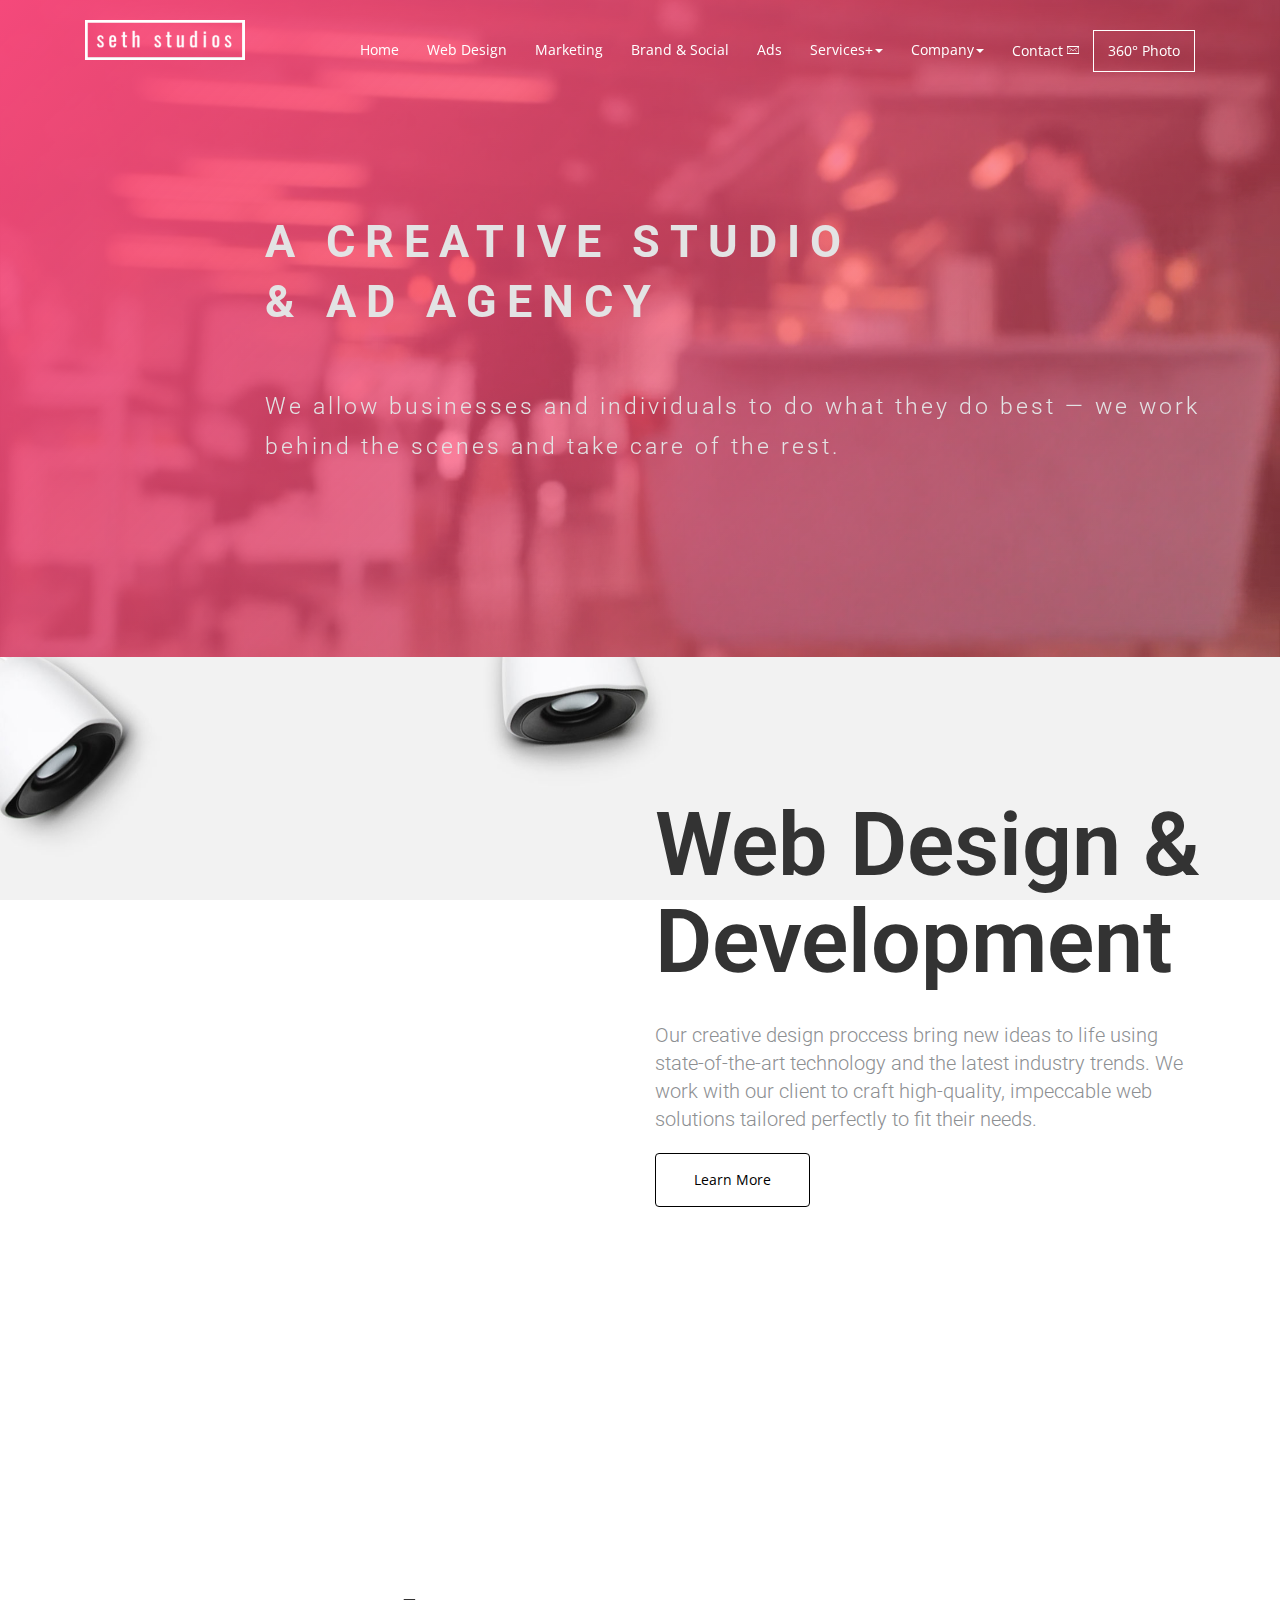
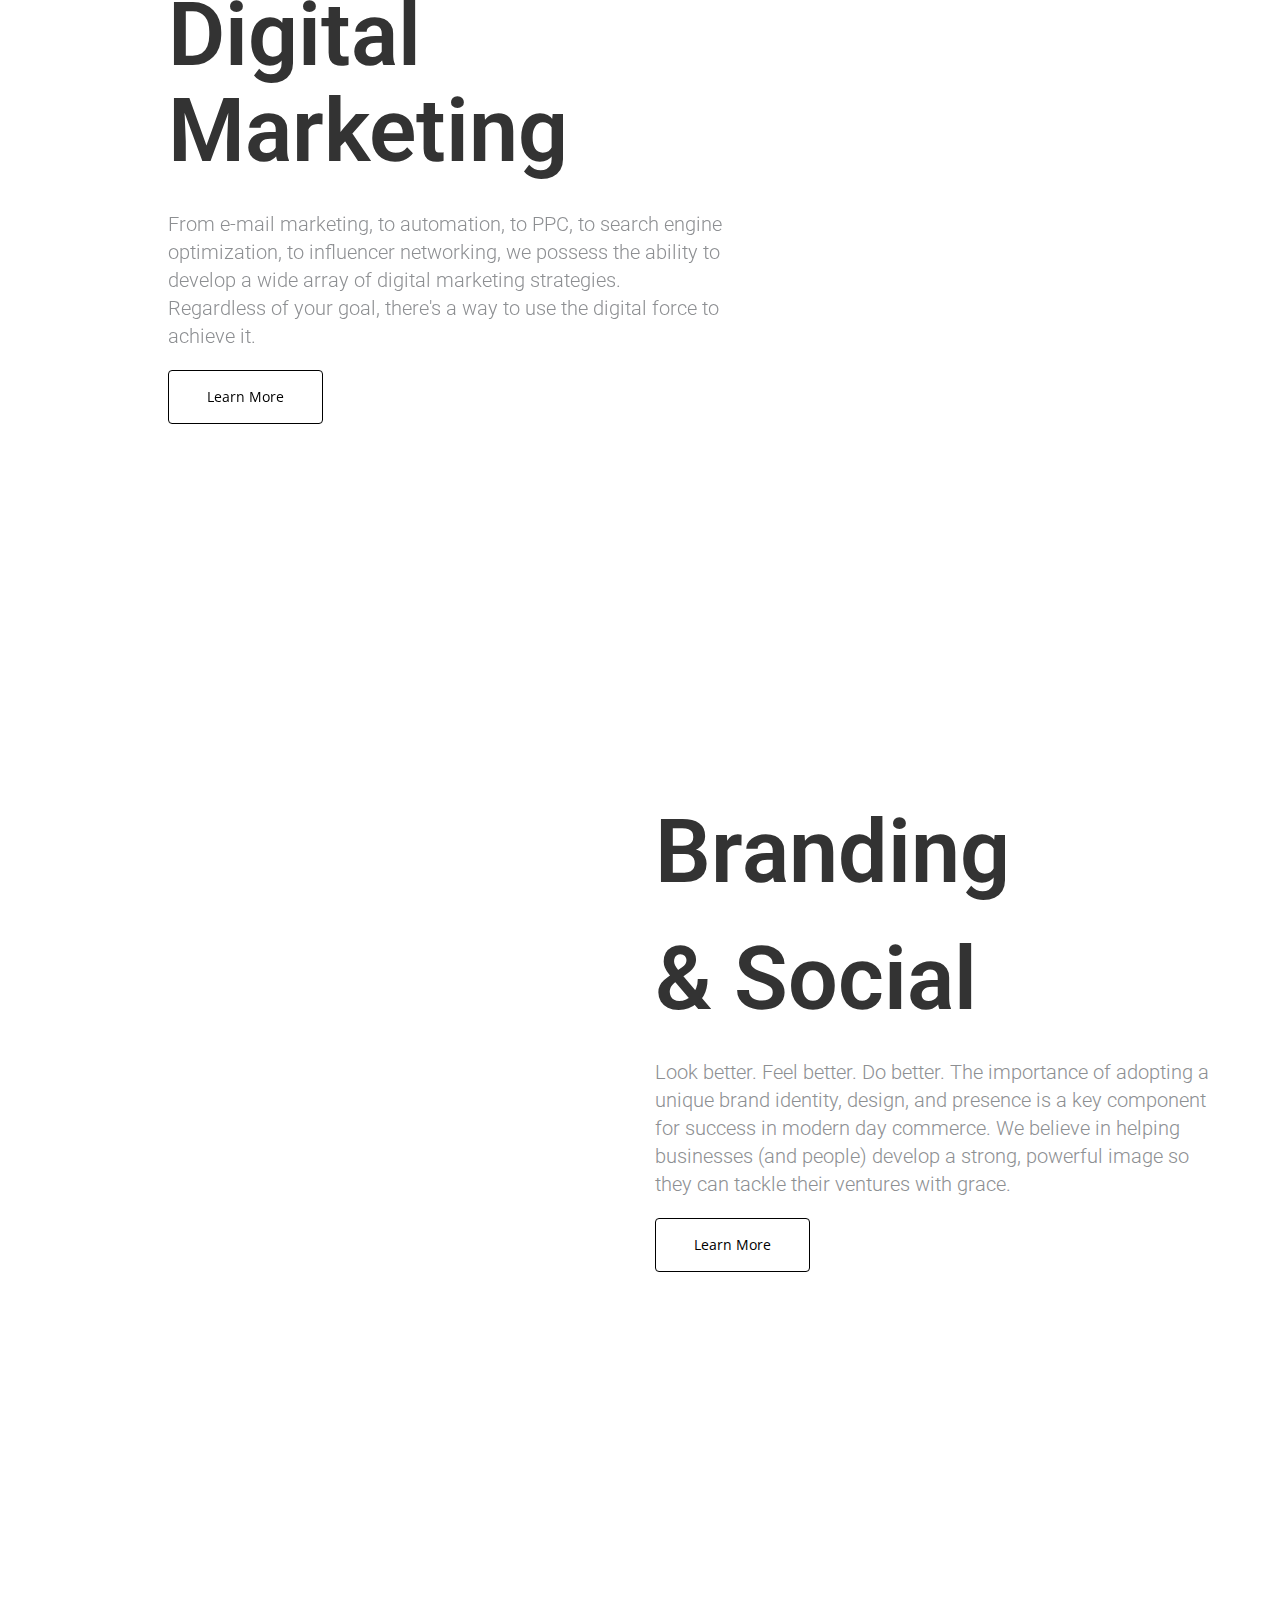
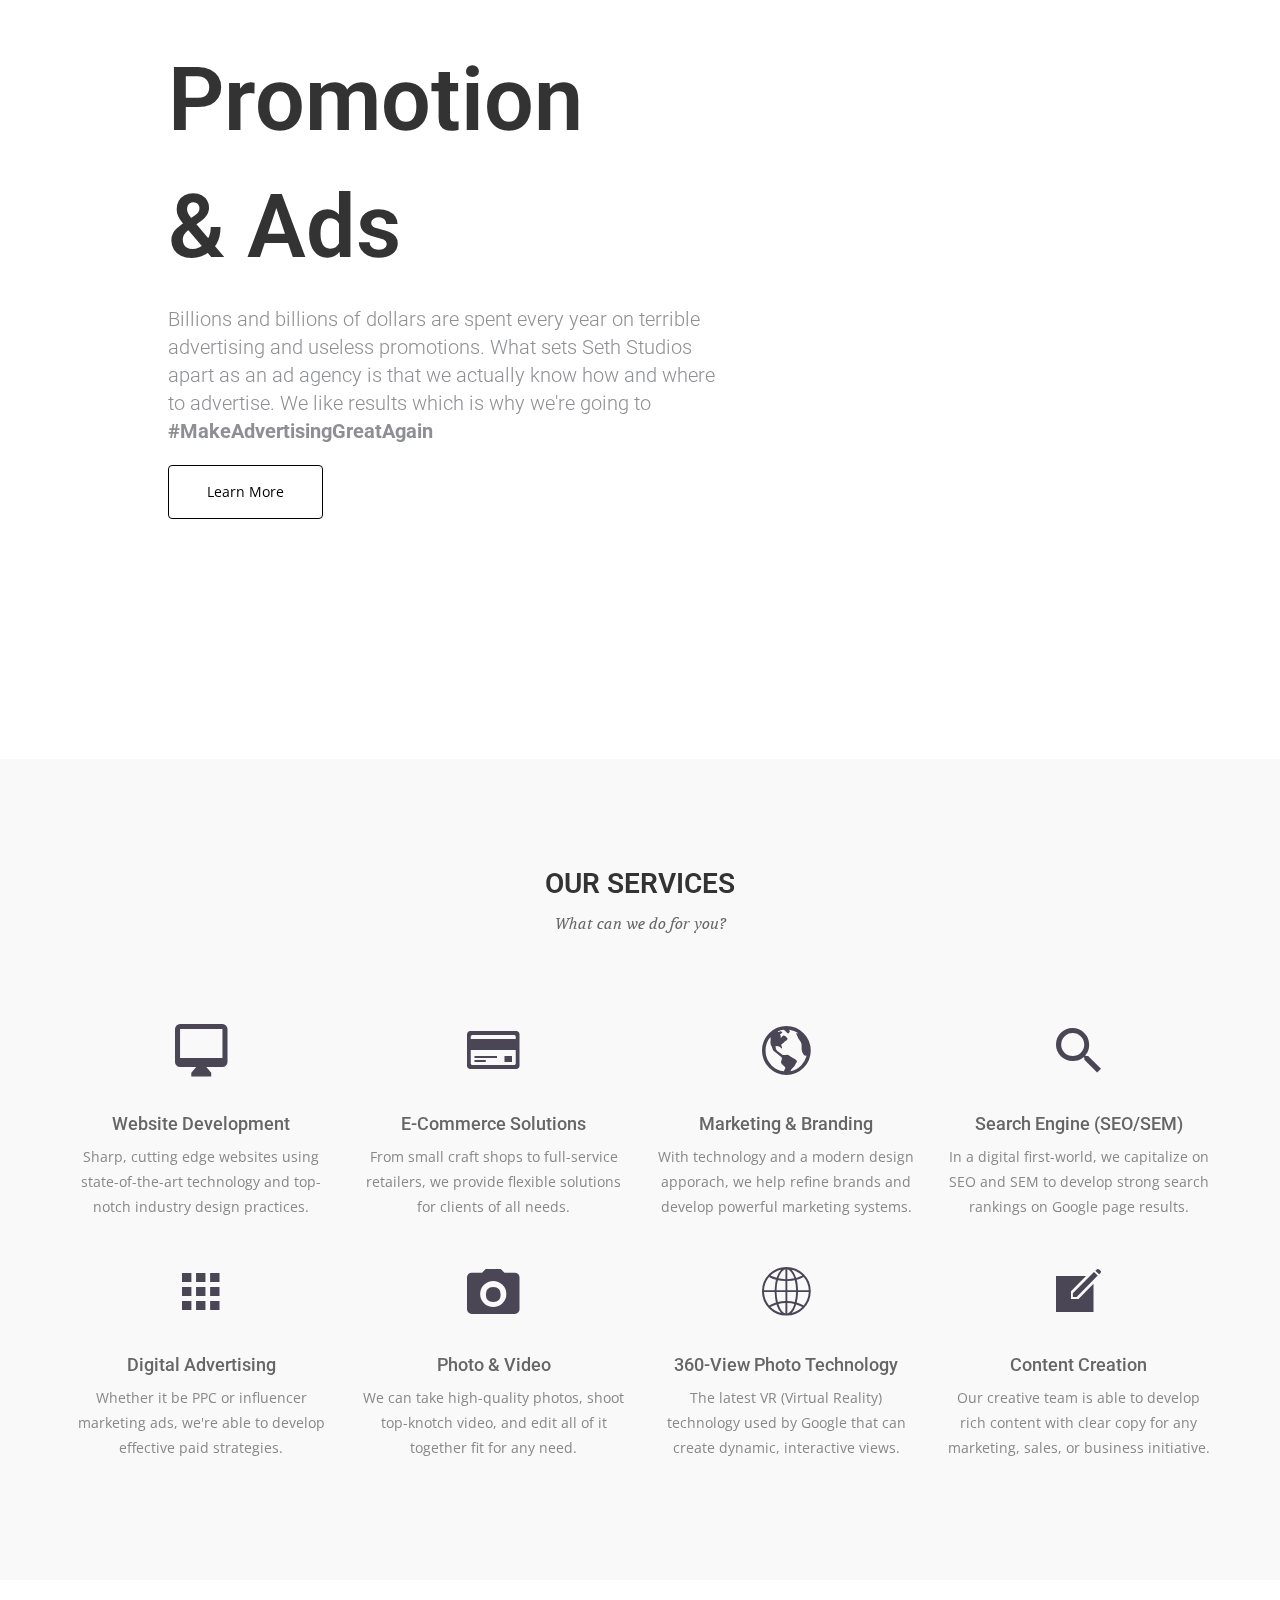
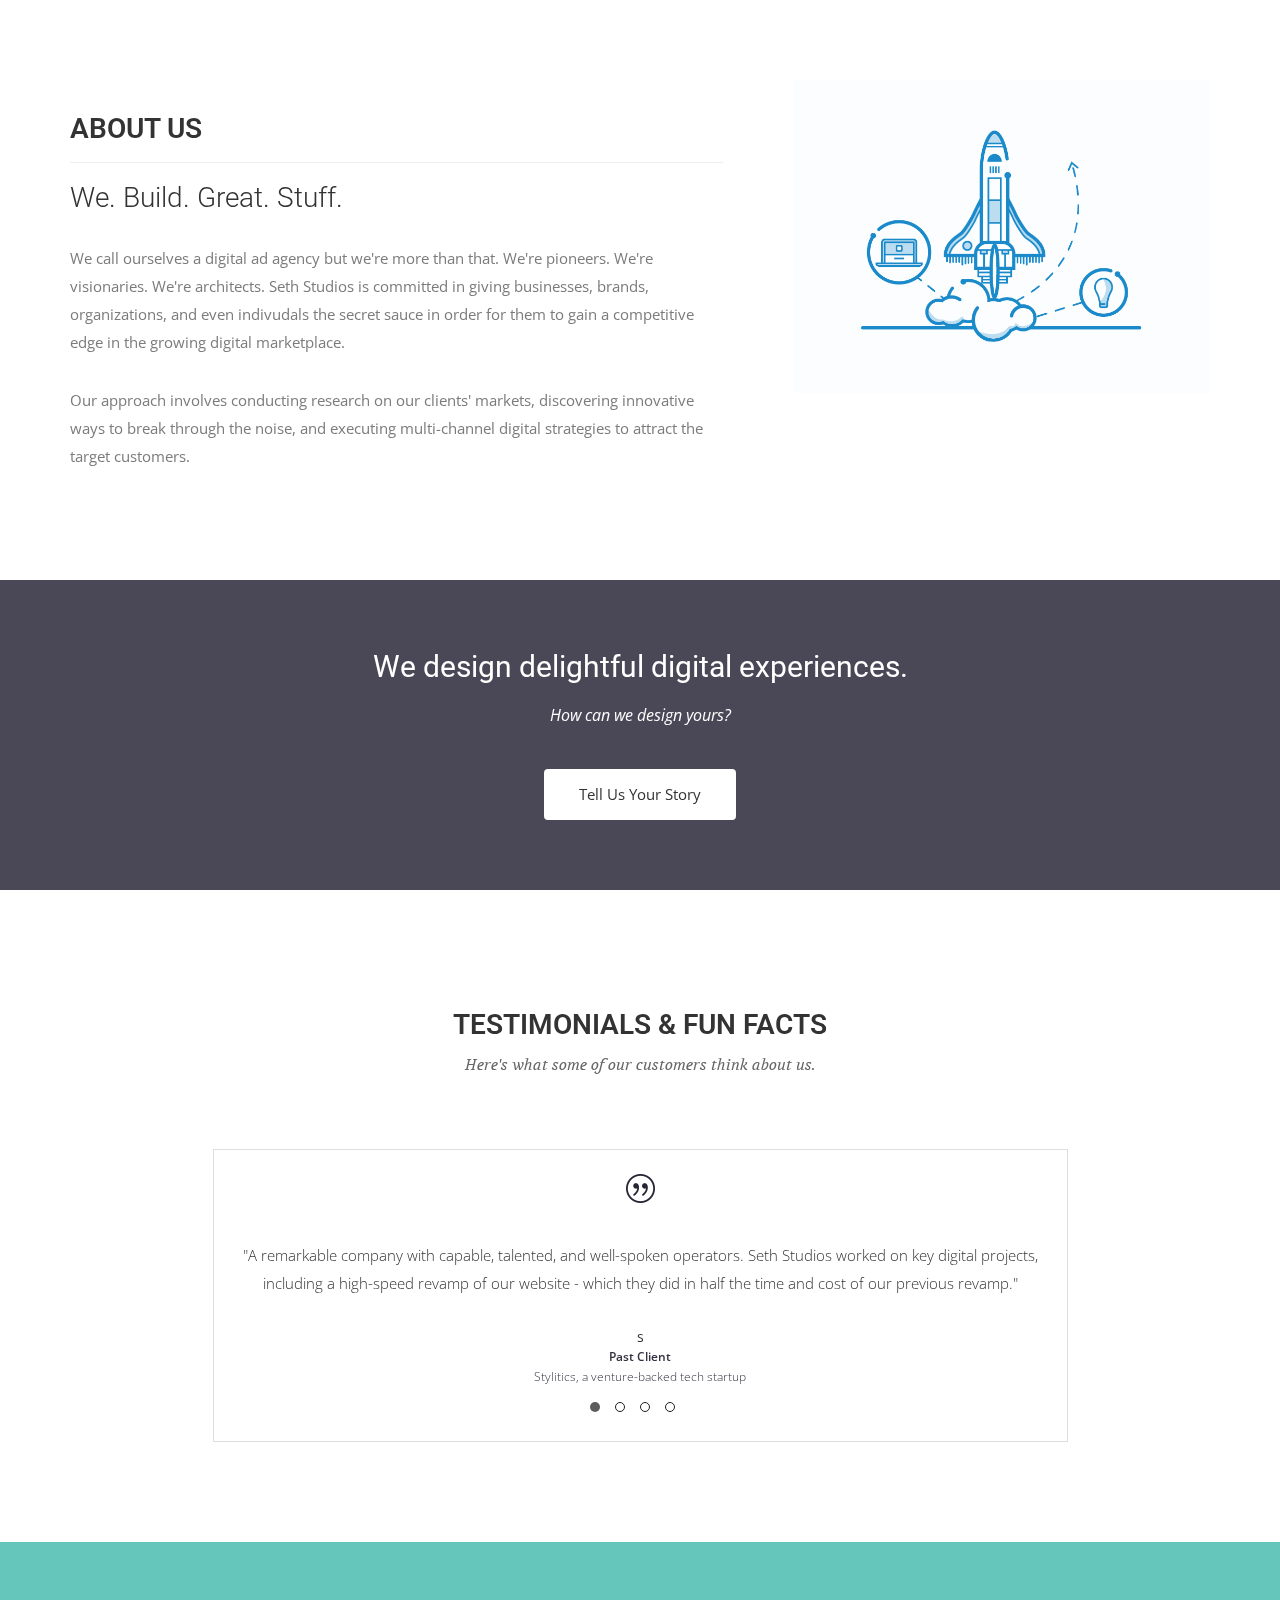
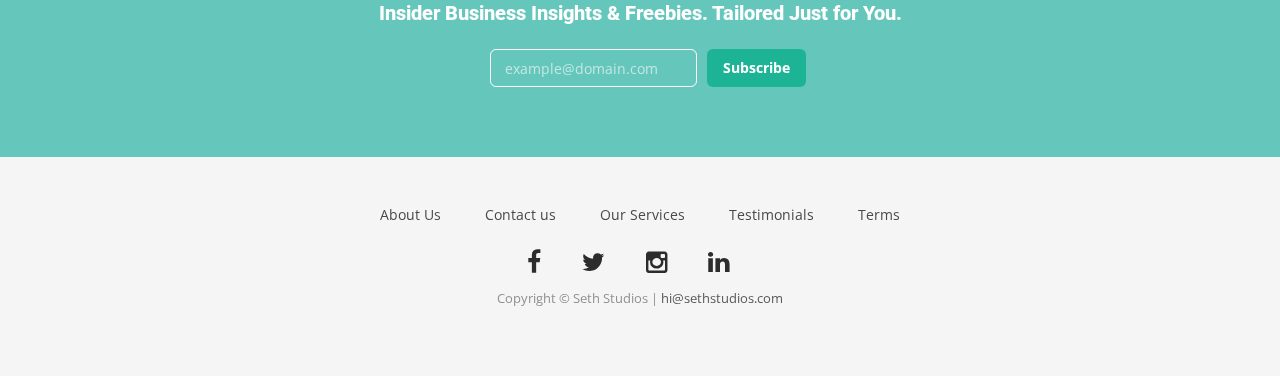
==== commit ad9dd278: "Typo fix" ====
--- a/index.html
+++ b/index.html
@@ -15,8 +15,7 @@
     <link rel="stylesheet" href="css/style.css">
     <link rel="stylesheet" href="css/ionicons.min.css">
     <link rel="stylesheet" href="css/animate.css">
-    <link rel="stylesheet" href="css/responsive.css">
-    
+    <link rel="stylesheet" href="css/responsive.css">    
     <!-- Js -->
     <script src="js/vendor/modernizr-2.6.2.min.js"></script>
     <script src="//ajax.googleapis.com/ajax/libs/jquery/1.10.2/jquery.min.js"></script>
@@ -25,9 +24,17 @@
     <script src="js/owl.carousel.min.js"></script>
     <script src="js/plugins.js"></script>
 
-
     <script src="js/main.js"></script>
-
+<script>
+  (function(i,s,o,g,r,a,m){i['GoogleAnalyticsObject']=r;i[r]=i[r]||function(){
+  (i[r].q=i[r].q||[]).push(arguments)},i[r].l=1*new Date();a=s.createElement(o),
+  m=s.getElementsByTagName(o)[0];a.async=1;a.src=g;m.parentNode.insertBefore(a,m)
+  })(window,document,'script','https://www.google-analytics.com/analytics.js','ga');
+
+  ga('create', 'UA-102260524-1', 'auto');
+  ga('send', 'pageview');
+
+</script>
 
   </head>
   <body>
@@ -154,7 +161,7 @@
         <div class="col-md-6 col-md-offset-6">
           <h2>Branding</h2>
           <h2>&amp; Social</h2>
-          <p>ook better. Feel better. Do better. The importance of adopting a unique brand identity, design, and presence is a key component for success in modern day commerce. We believe in helping businesses (and people) develop a strong, powerful image so they can tackle their ventures with grace.</p>
+          <p>Look better. Feel better. Do better. The importance of adopting a unique brand identity, design, and presence is a key component for success in modern day commerce. We believe in helping businesses (and people) develop a strong, powerful image so they can tackle their ventures with grace.</p>
 
           <a style="padding: 16px 38px" href="contact" class="btn btn-view-works">Learn More</a>
         </div>
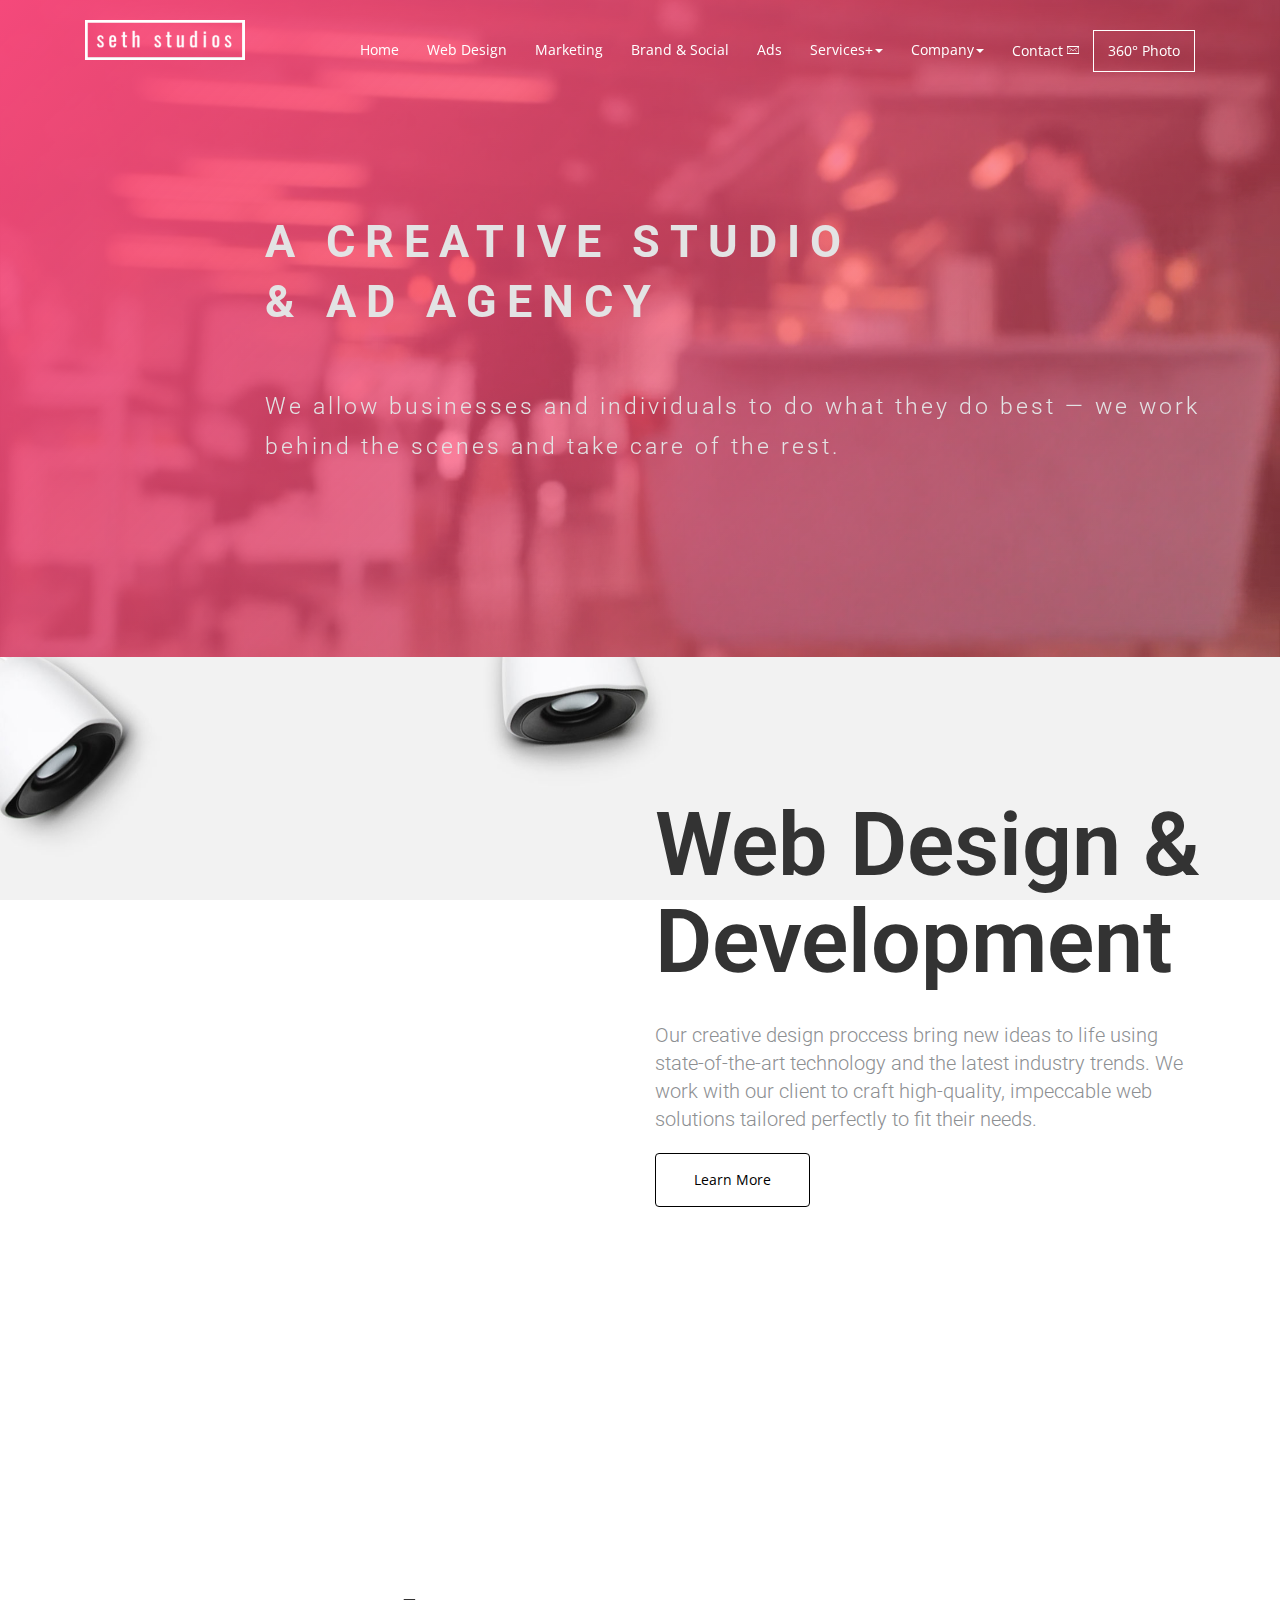
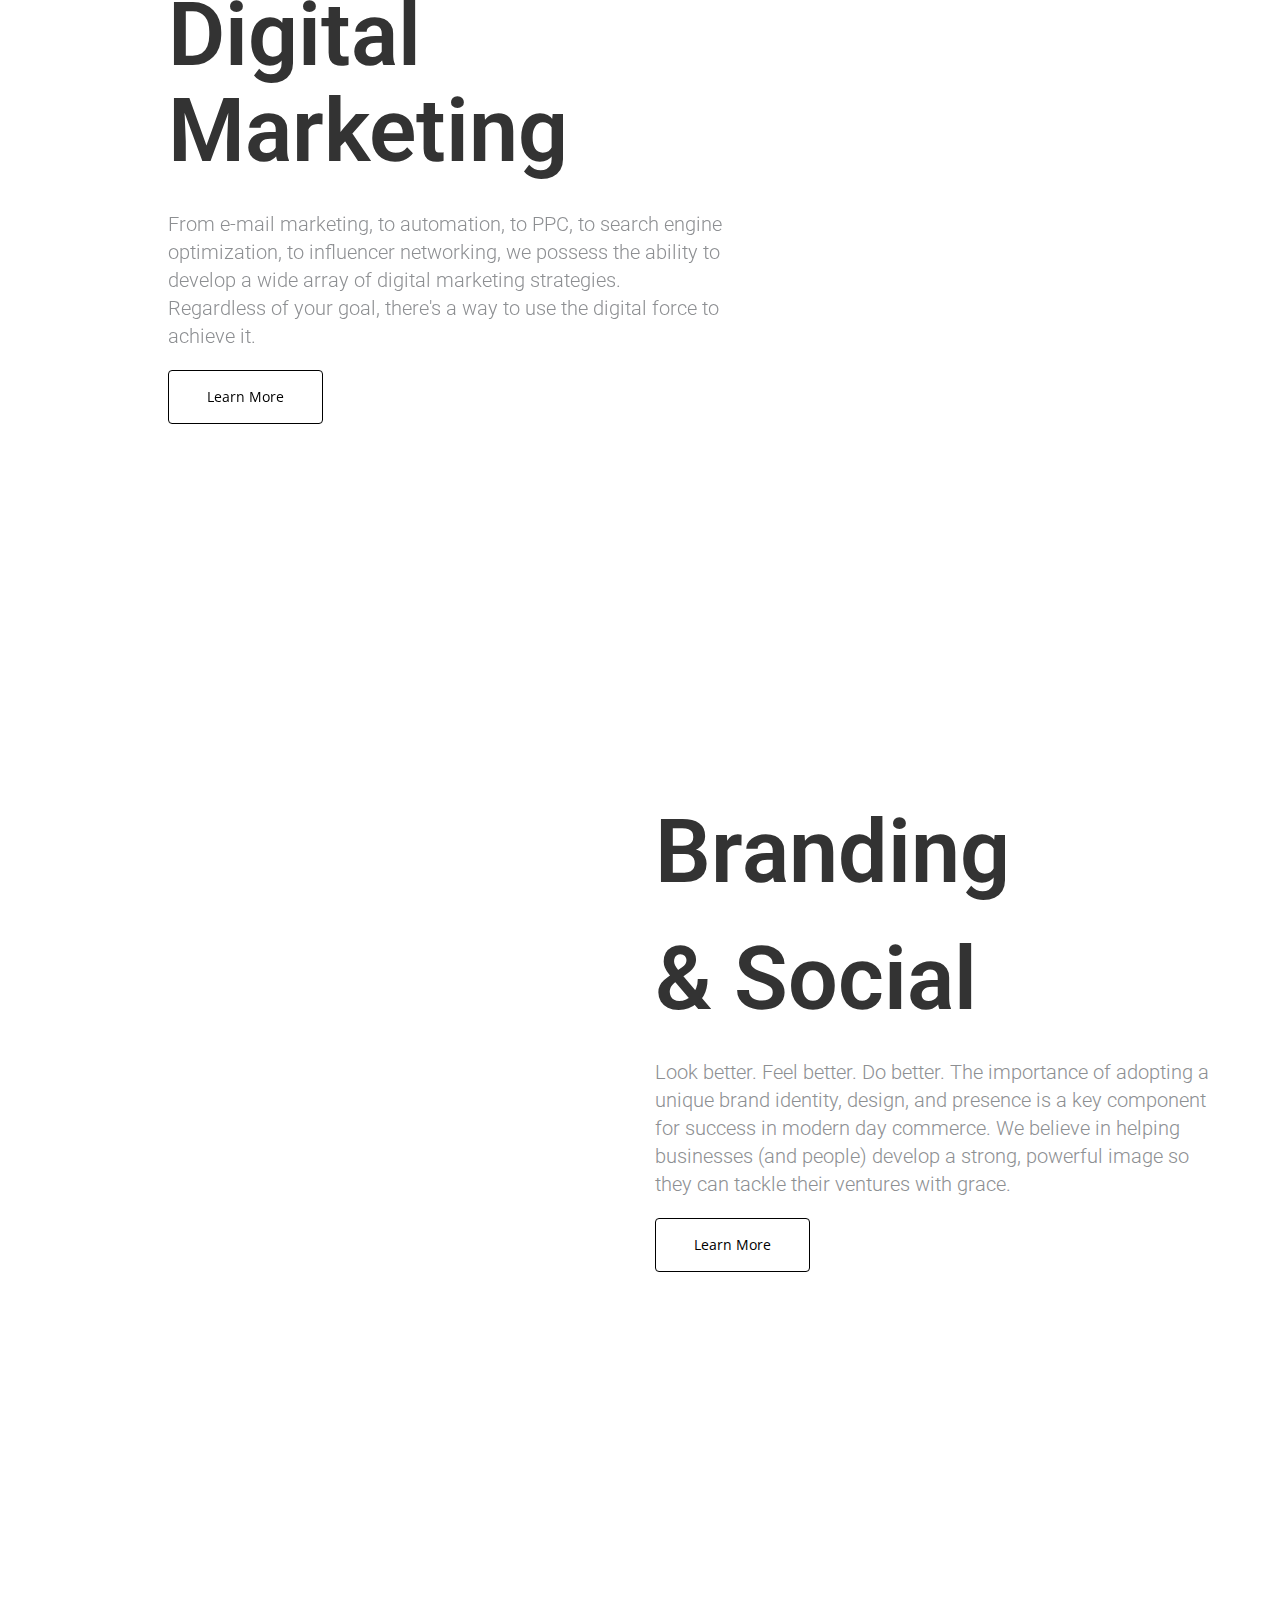
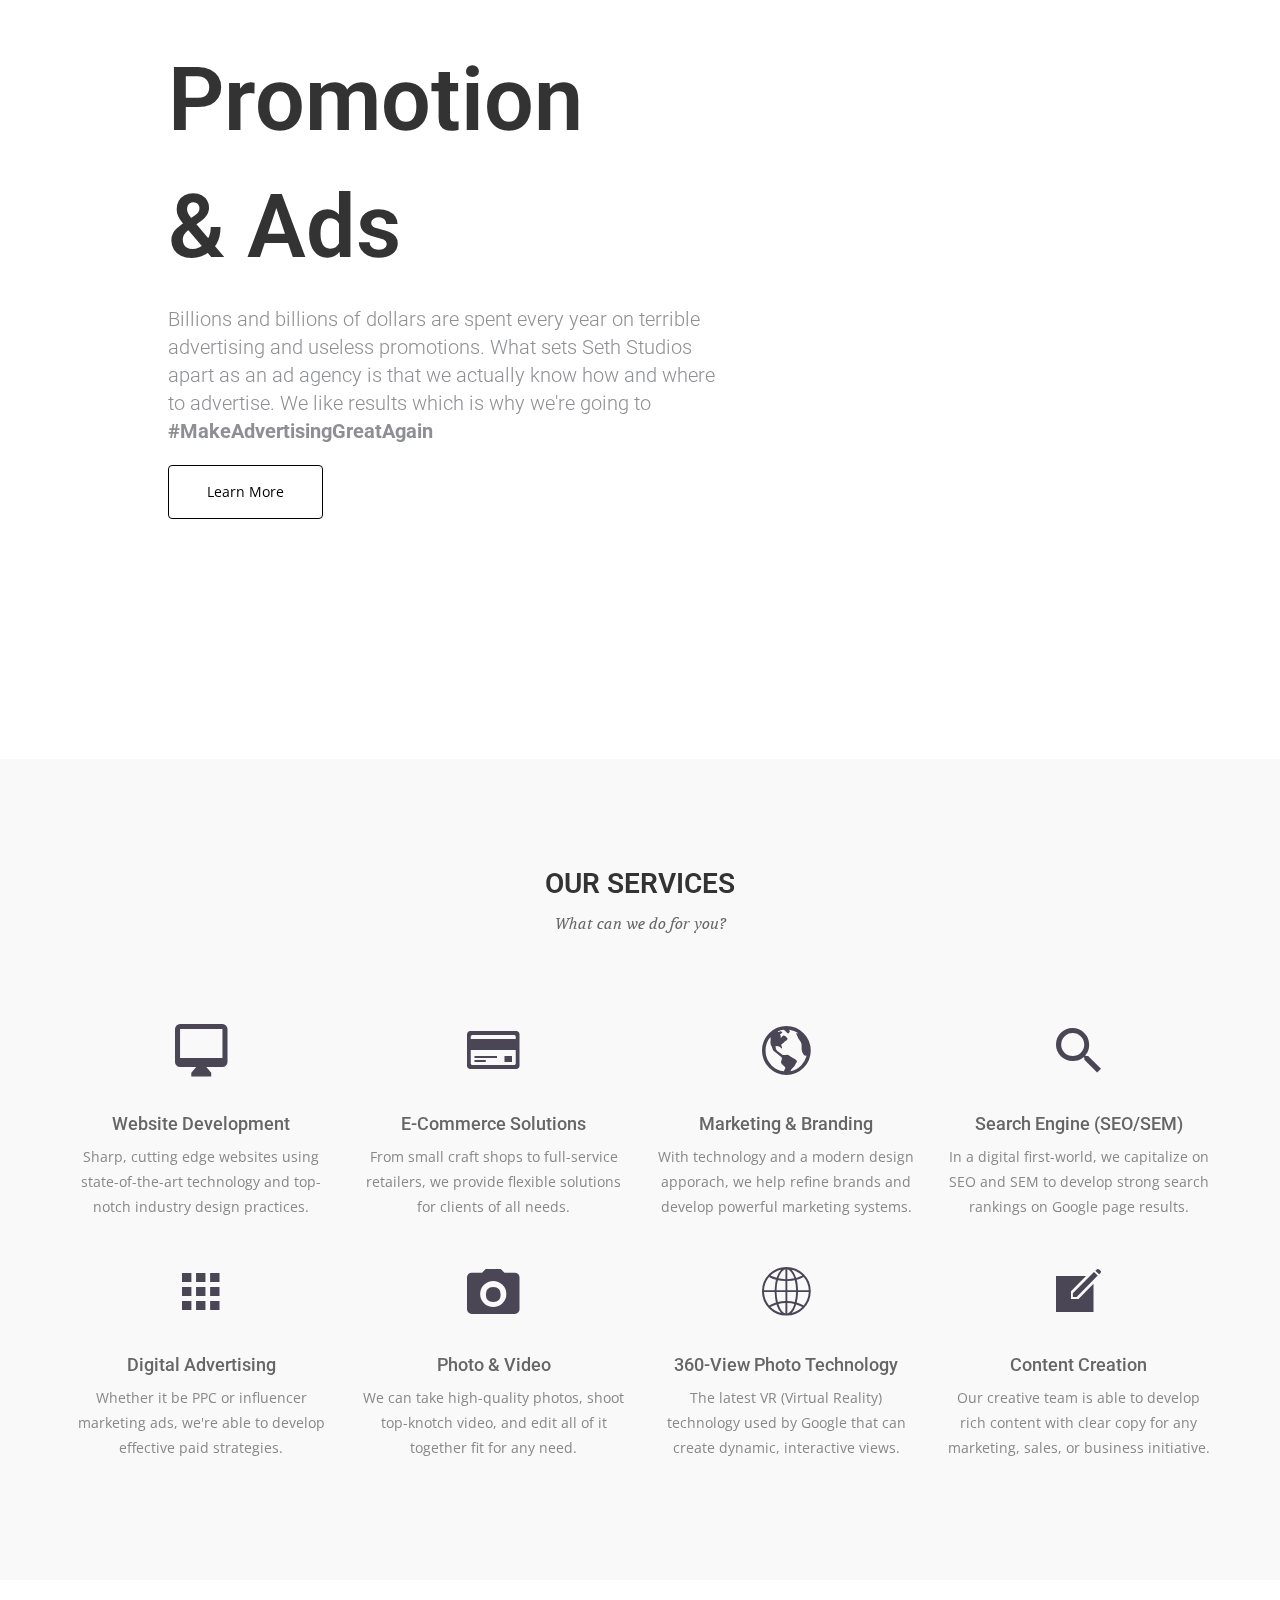
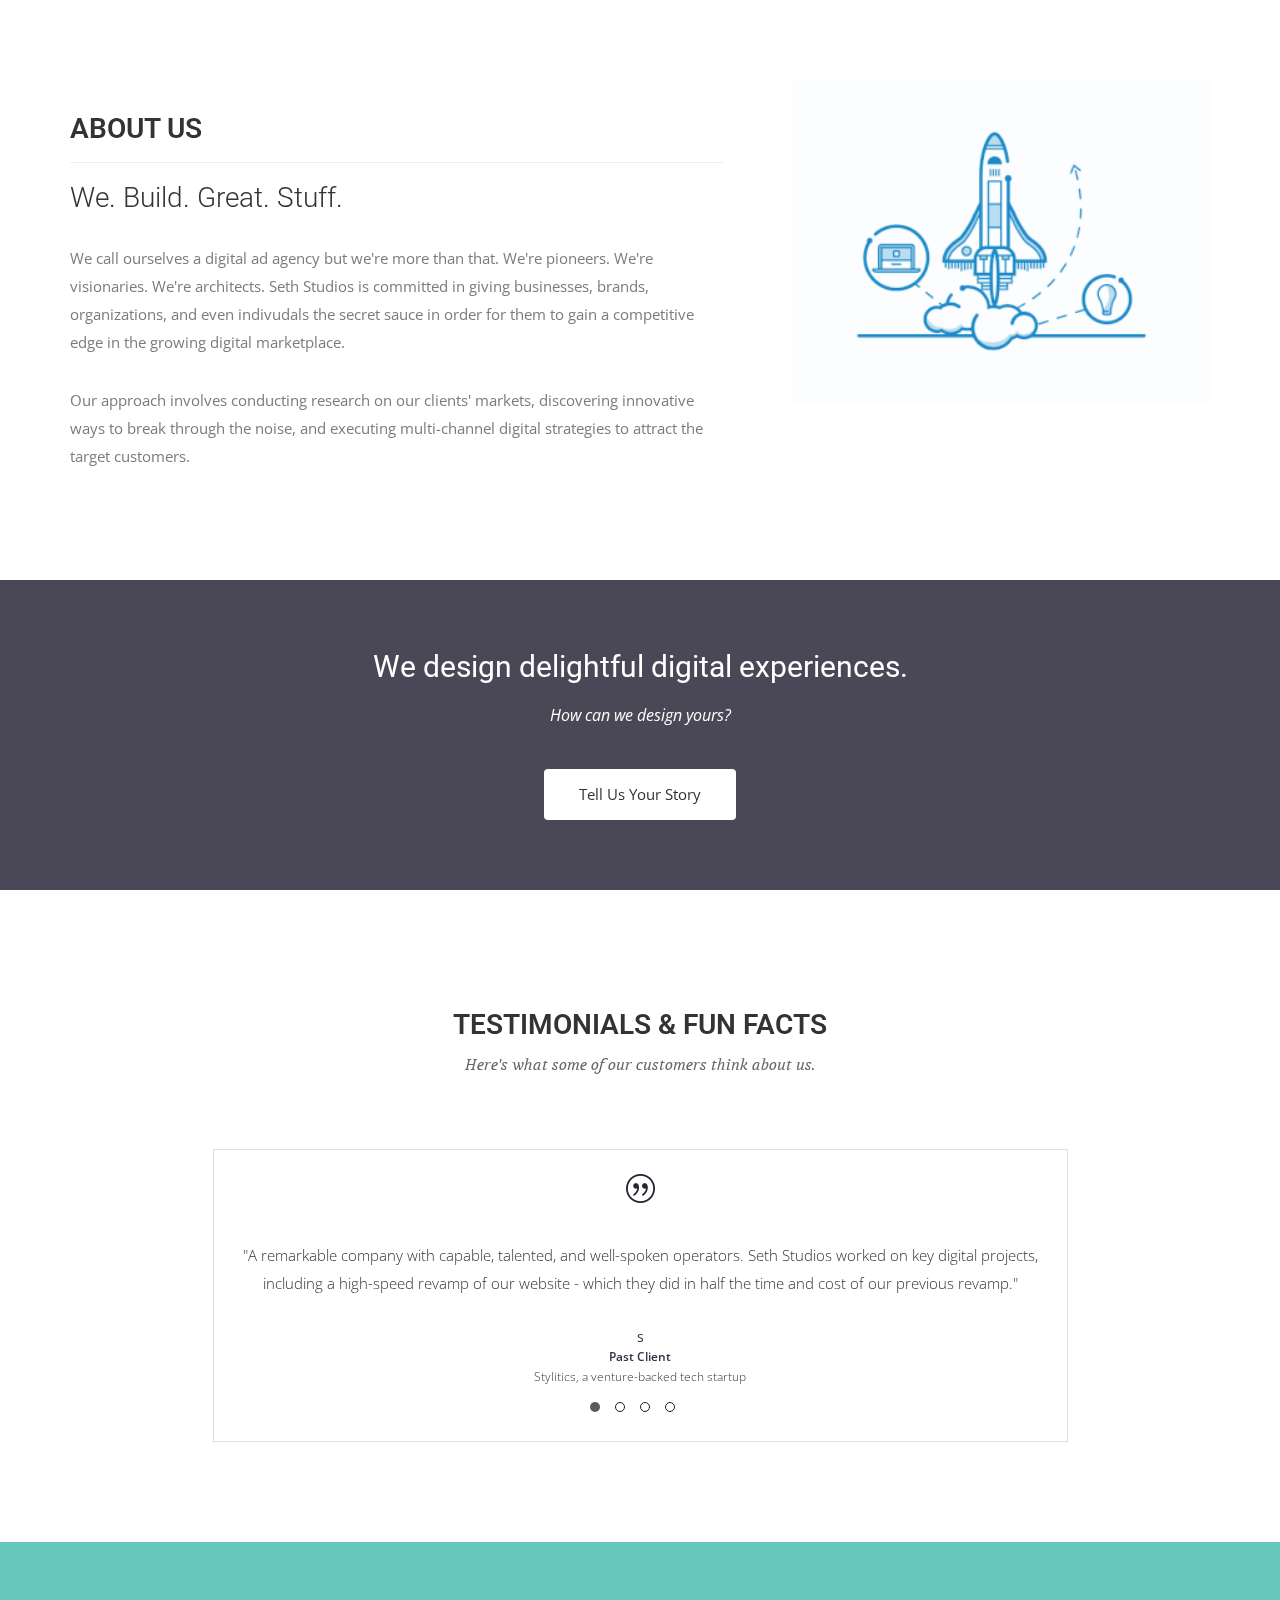
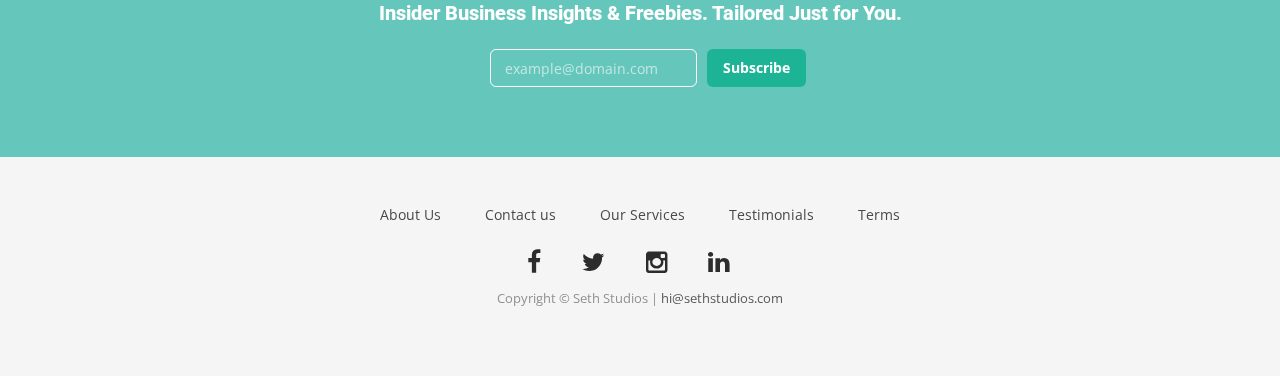
==== commit 8d79494e: "HTACESS Update" ====
--- a/index.html
+++ b/index.html
@@ -20,8 +20,8 @@
     <script src="js/vendor/modernizr-2.6.2.min.js"></script>
     <script src="//ajax.googleapis.com/ajax/libs/jquery/1.10.2/jquery.min.js"></script>
     <script>window.jQuery || document.write('<script src="js/vendor/jquery-1.10.2.min.js"><\/script>')</script>
+    <script src="js/owl.carousel.min.js"></script>
     <script src="js/bootstrap.min.js"></script>
-    <script src="js/owl.carousel.min.js"></script>
     <script src="js/plugins.js"></script>
 
     <script src="js/main.js"></script>
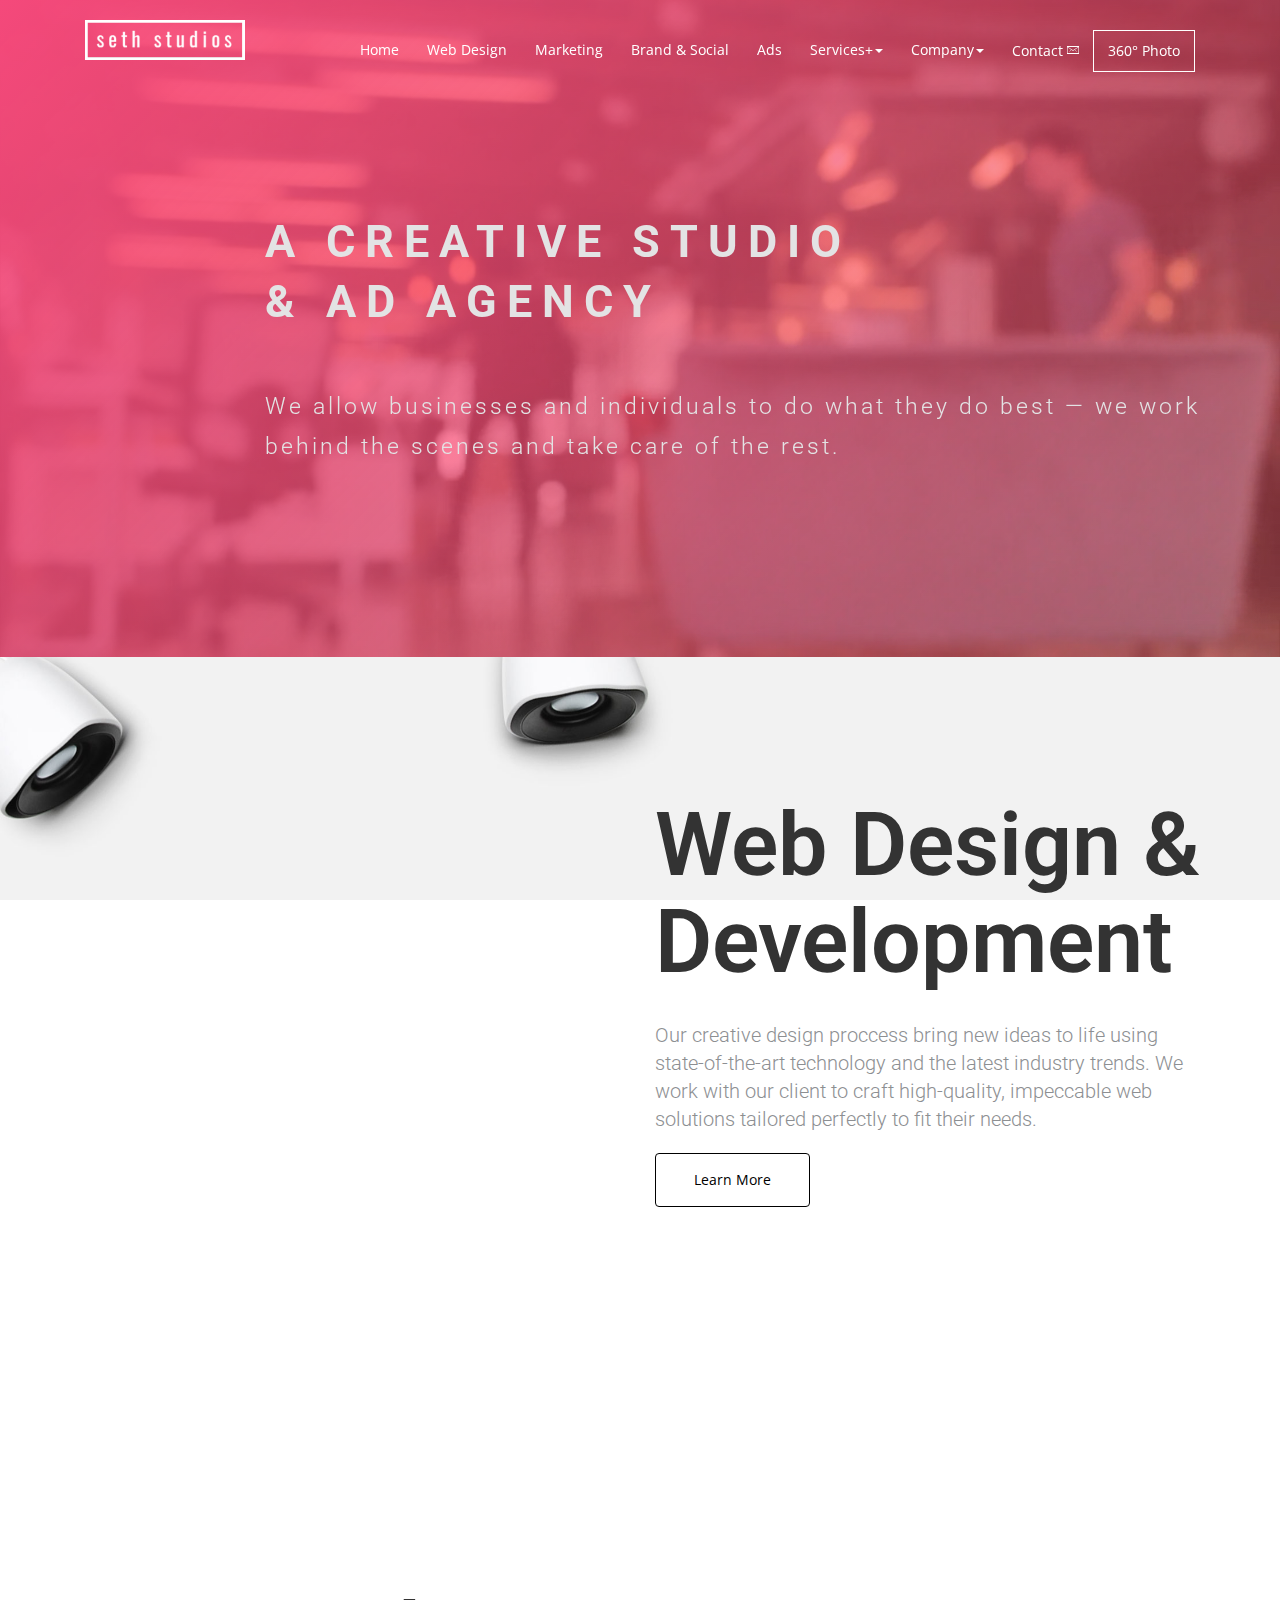
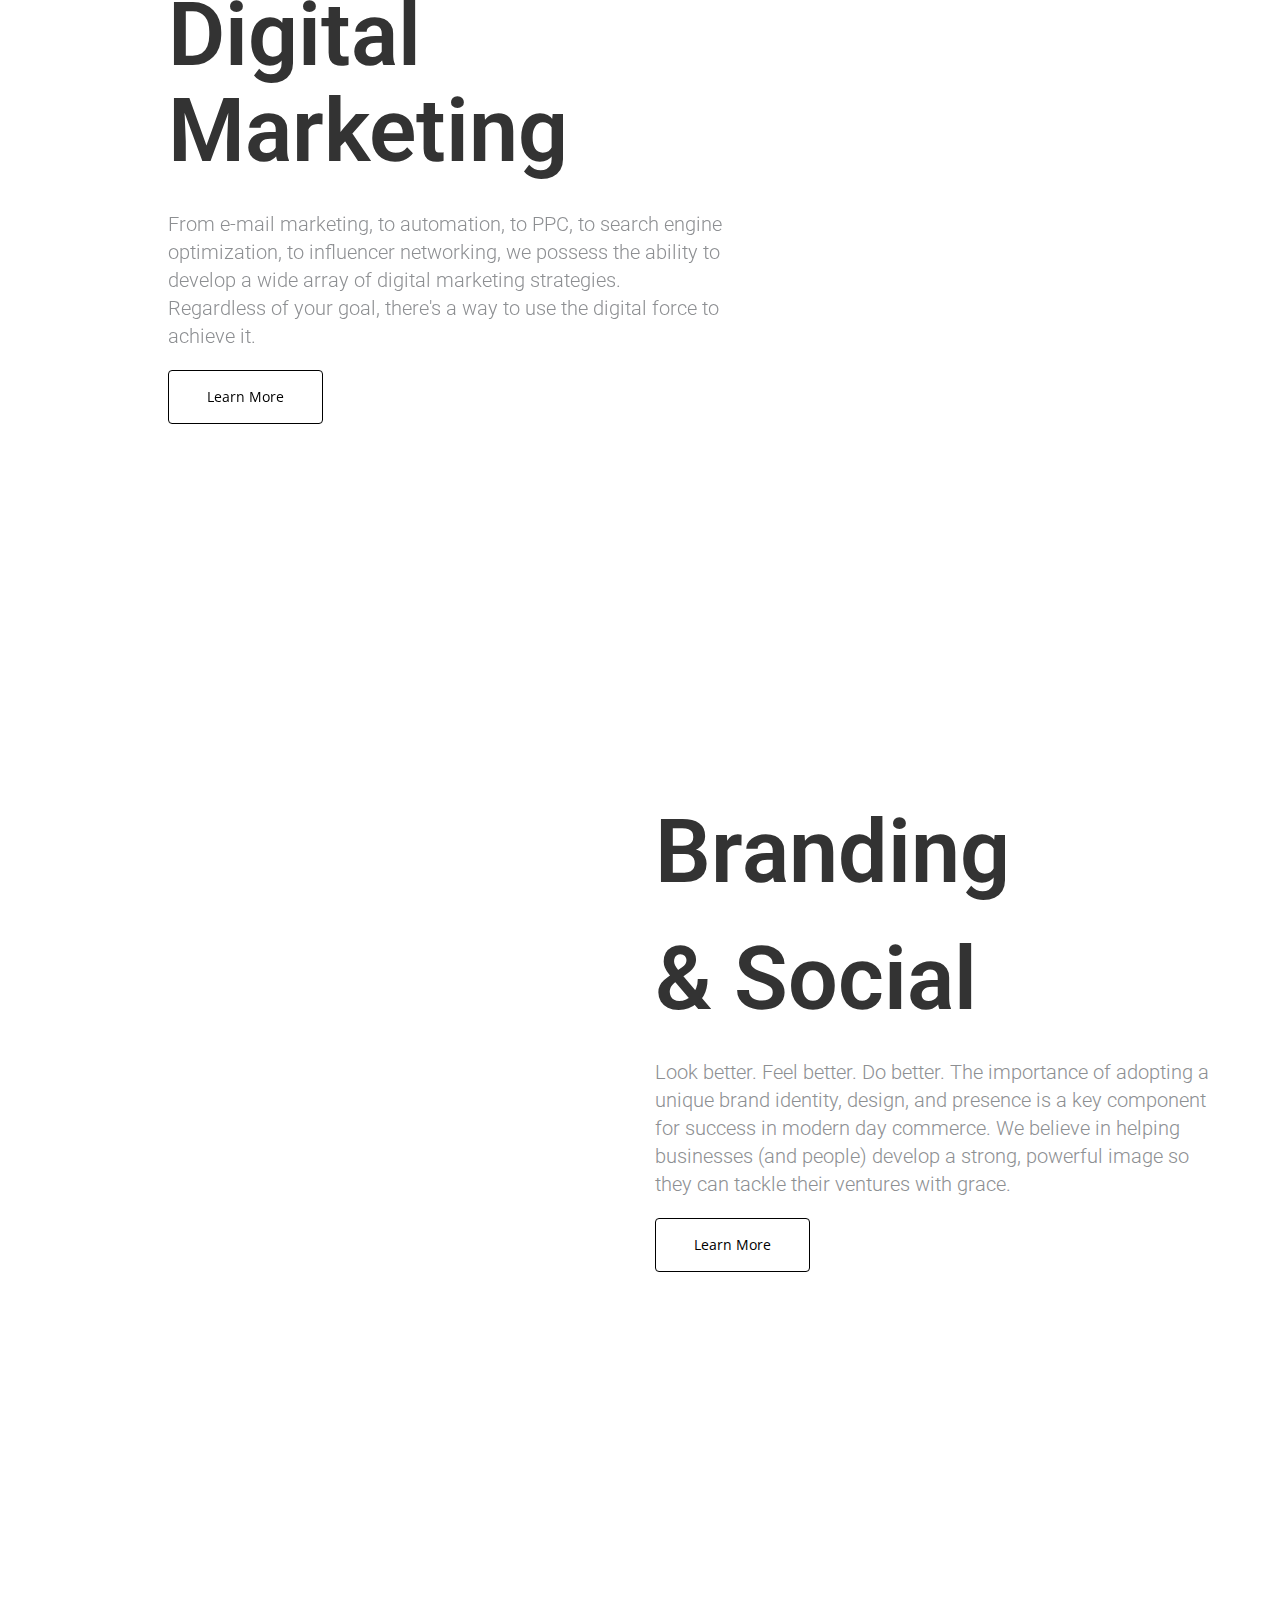
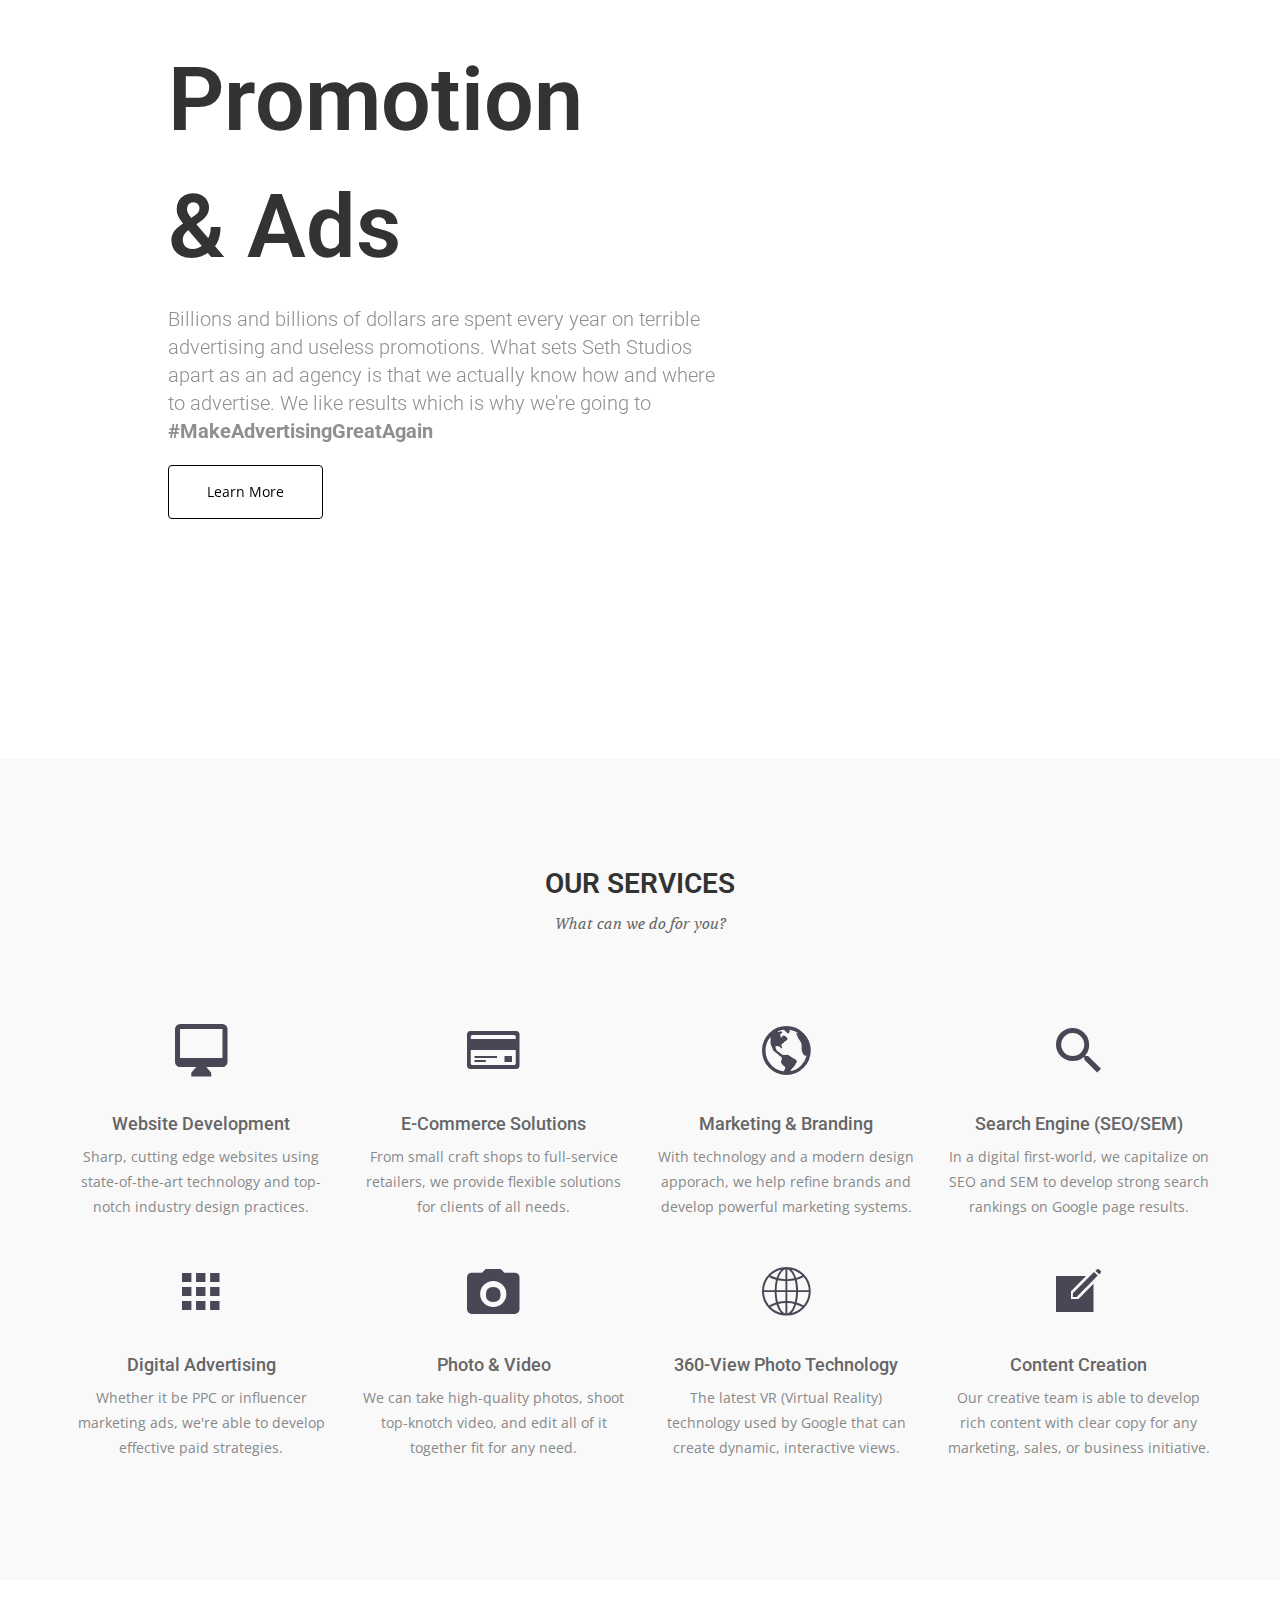
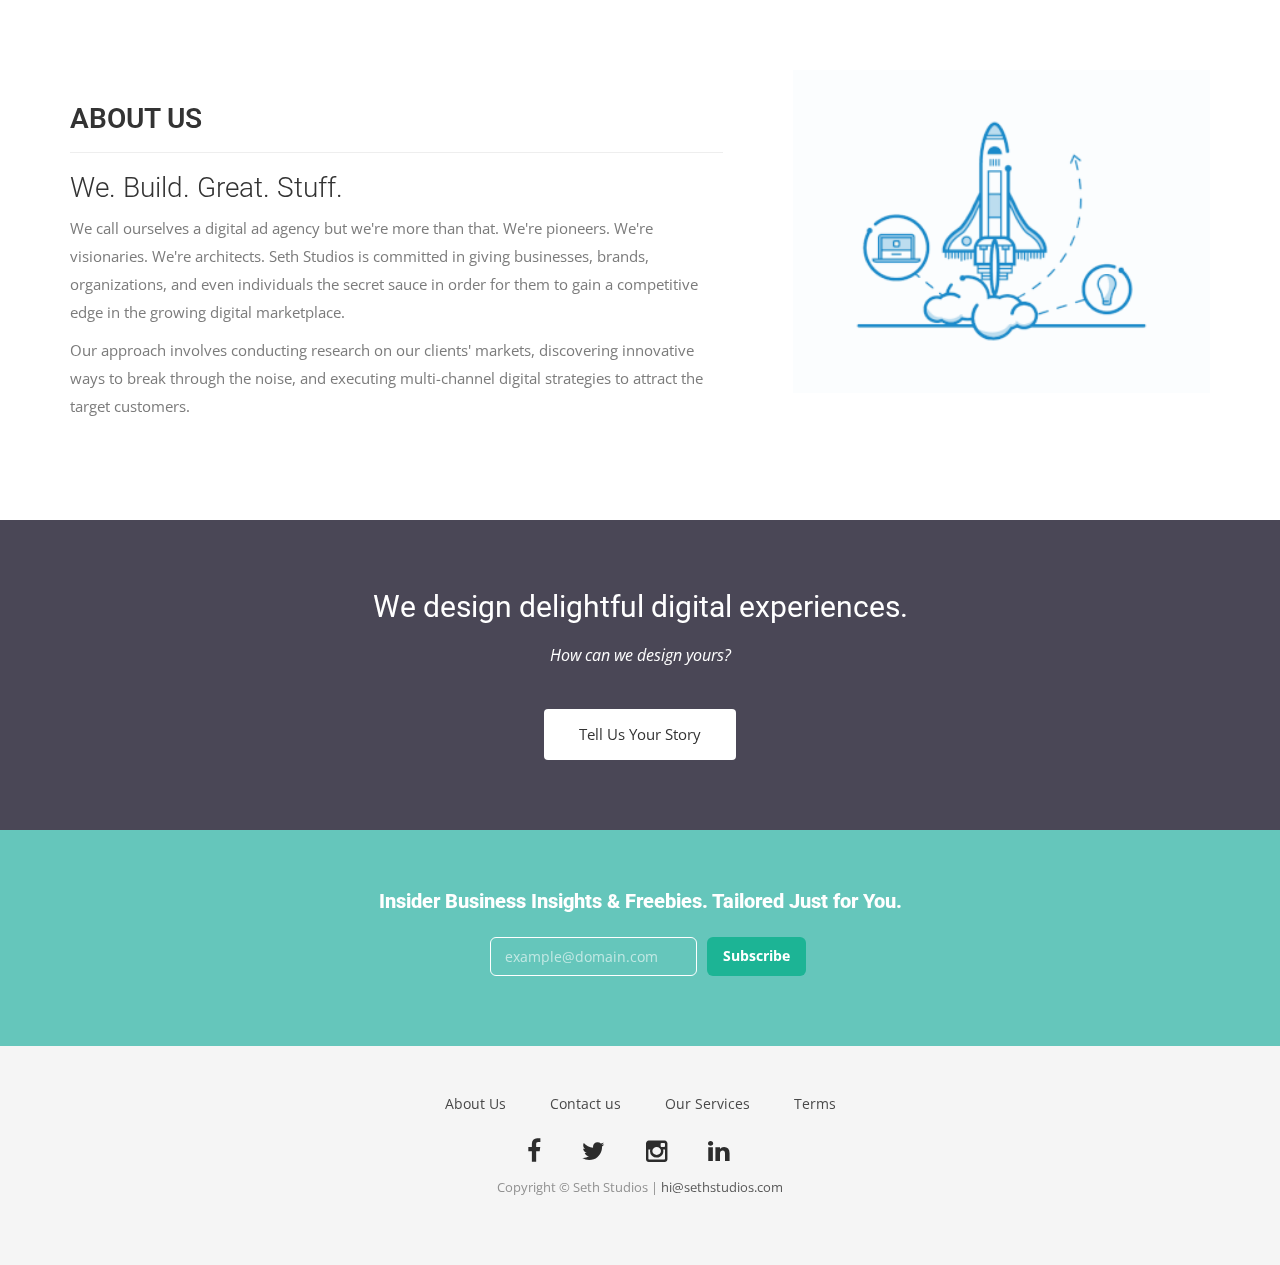
==== commit 8e993965: "360 Page Revamp" ====
--- a/index.html
+++ b/index.html
@@ -84,7 +84,6 @@
       <a href="#" data-toggle="dropdown" class="dropdown-toggle">Company<b class="caret"></b></a>
         <ul class="dropdown-menu" id="menu1" style="background-color:rgba(0,0,0 ,0.8)">
           <li><a href="work">Portfolio</a></li>
-          <li><a href="#testimonial">Testimonials</a></li>
           <li><a href="#about">About Us</a></li>
 
          </ul>
@@ -263,7 +262,7 @@
                 <hr>
                 <h3>We. Build. Great. Stuff.</h3>
               </div>
-              <p>We call ourselves a digital ad agency but we're more than that. We're pioneers. We're visionaries. We're architects. Seth Studios is committed in giving businesses, brands, organizations, and even indivudals the secret sauce in order for them to gain a competitive edge in the growing digital marketplace.</p>
+              <p>We call ourselves a digital ad agency but we're more than that. We're pioneers. We're visionaries. We're architects. Seth Studios is committed in giving businesses, brands, organizations, and even individuals the secret sauce in order for them to gain a competitive edge in the growing digital marketplace.</p>
               <p>Our approach involves conducting research on our clients' markets, discovering innovative ways to break through the noise, and executing multi-channel digital strategies to attract the target customers.</p>
             </div>
           </div><!-- .col-md-7 close -->
@@ -290,7 +289,7 @@
       </div>
     </section>
     <!-- Content Start -->
-    <section id="testimonial">
+   <!-- <section id="testimonial">
       <div class="container">
         <div class="row">
           <div class="section-title text-center">
@@ -335,7 +334,7 @@
           </div>
         </div>
       </div>
-    </section>
+    </section>-->
 
 <!-- Signup Form -->
       <!-- Begin MailChimp Signup Form -->
@@ -373,7 +372,6 @@
                 <li><a href="#about">About Us</a></li>
                 <li><a href="contact">Contact us</a></li>
                 <li><a href="#service">Our Services</a></li>
-                <li><a href="#testimonial">Testimonials</a></li>
                 <li><a href="#">Terms</a></li>
               </ul>
             </div>
--- a/css/style.css
+++ b/css/style.css
@@ -154,7 +154,7 @@
 	wrapper Start 
 --*/
 #about {
-  padding: 100px 0;
+  padding: 90px 0;
 }
 #about .block h2 {
   padding-top: 35px;
@@ -163,7 +163,7 @@
 }
 #about .block p {
   color: #7B7B7B;
-  padding-top: 20px;
+  padding-top: 0px;
 }
 #about .block img {
   padding-left: 40px;
@@ -173,6 +173,45 @@
   margin-bottom: 0px;
 }
 #about .section-title p {
+  padding-top: 20px;
+}
+
+
+
+#vrbrowser {
+  padding: 0px 0 0px;
+  background: linear-gradient(to bottom, rgba(255,255,255,1.0) 20%, rgba(255,255,255,0.2), rgba(255,255,255,1.0)80%), url("http://media.istockphoto.com/vectors/simple-seamless-money-pattern-isolated-on-white-for-site-background-vector-id638323406");
+  background-size:;
+  background-position: 10% 0%;
+  position: relative;
+  /*background: linear-gradient(to left, #B9B3D8 , #B6E0EF);*/
+}
+
+
+#vrbrowser:before {
+  background: ;
+}
+
+
+
+
+#vrbrowser .block h2 {
+  padding-top: 35px;
+  line-height: 27px;
+  margin: 0;
+}
+#vrbrowser .block p {
+  color: #7B7B7B;
+  padding-top: 0px;
+}
+#vrbrowser .block img {
+  padding-left: 40px;
+  width: 100%;
+}
+#vrbrowser .section-title {
+  margin-bottom: 0px;
+}
+#vrbrowser .section-title p {
   padding-top: 20px;
 }
 /*--
@@ -208,13 +247,14 @@
 
 
 #vr-second {
-  background: url("https://d2lm6fxwu08ot6.cloudfront.net/img-thumbs/960w/860OW99HUI.jpg") no-repeat;
+  background: url("https://d2lm6fxwu08ot6.cloudfront.net/img-thumbs/960w/G5S6CEP6TI.jpg") no-repeat;
   background-size: cover;
   background-attachment: fixed;
   background-position: 10% 0%;
   position: relative;
   padding-top: 80px;
-  background: linear-gradient(to left, #928dab 60%, #B6E0EF 60%)
+  background: linear-gradient(to left, #B9B3D8 , #B6E0EF);
+
 
 }
 
@@ -540,10 +580,9 @@
 }
 
 #vr-header {
-  background: url("https://d2lm6fxwu08ot6.cloudfront.net/img-thumbs/960w/G5S6CEP6TI.jpg") no-repeat;
   background-size: cover;
   padding-top: 24px;
-  padding-bottom: 257px;
+  padding-bottom: 140px;
   position: relative;
   background-attachment: fixed;
 }
@@ -556,8 +595,7 @@
   right: 0;
   width: 100%;
   height: 100%;
-  background: linear-gradient(to right, #643F68, #BD3F64);
-  opacity: 0.8;
+  background: linear-gradient(to bottom, rgba(0,0,0,0.8), rgba(0,0,0,0.0)); 
 }
 #vr-header .block {
   color: #E3E3E4;
@@ -570,7 +608,7 @@
   font-size: 45px;
   letter-spacing: 4px;
   padding-bottom: 15px;
-  padding-top: 60px;
+  padding-top: 12px;
   margin-top: 0;
   text-transform: capitalize;
 }
@@ -584,6 +622,13 @@
 #vr-demo {
   background: #fff;
   padding-top: 100px;
+}
+
+#easy-steps {
+  padding-top:90px;
+  padding-bottom: 90px;
+  background: linear-gradient(to right, #42E695, #3BB2B8); 
+  color: #656565;
 }
 /*--
 	portfolio-work Start 
@@ -1465,4 +1510,25 @@
 {
     position : absolute;
     top      : -45px;
+}
+
+
+div.laptop-wrapper {
+    position: relative;
+    padding-bottom: 67.5%;
+    height: 0;
+}
+div.laptop-wrapper video   {
+    box-sizing: border-box;
+    background: url(../img/zZNgk.png) center center no-repeat;
+    background-size: contain;
+    padding-top: 9.2%;
+    padding-right: 22.5%;
+    padding-bottom: 18.2%;
+    padding-left: 22.5%;
+    position: absolute;
+    top: 0;
+    left: 0;
+    width: 100%;
+    height: 90%;
 }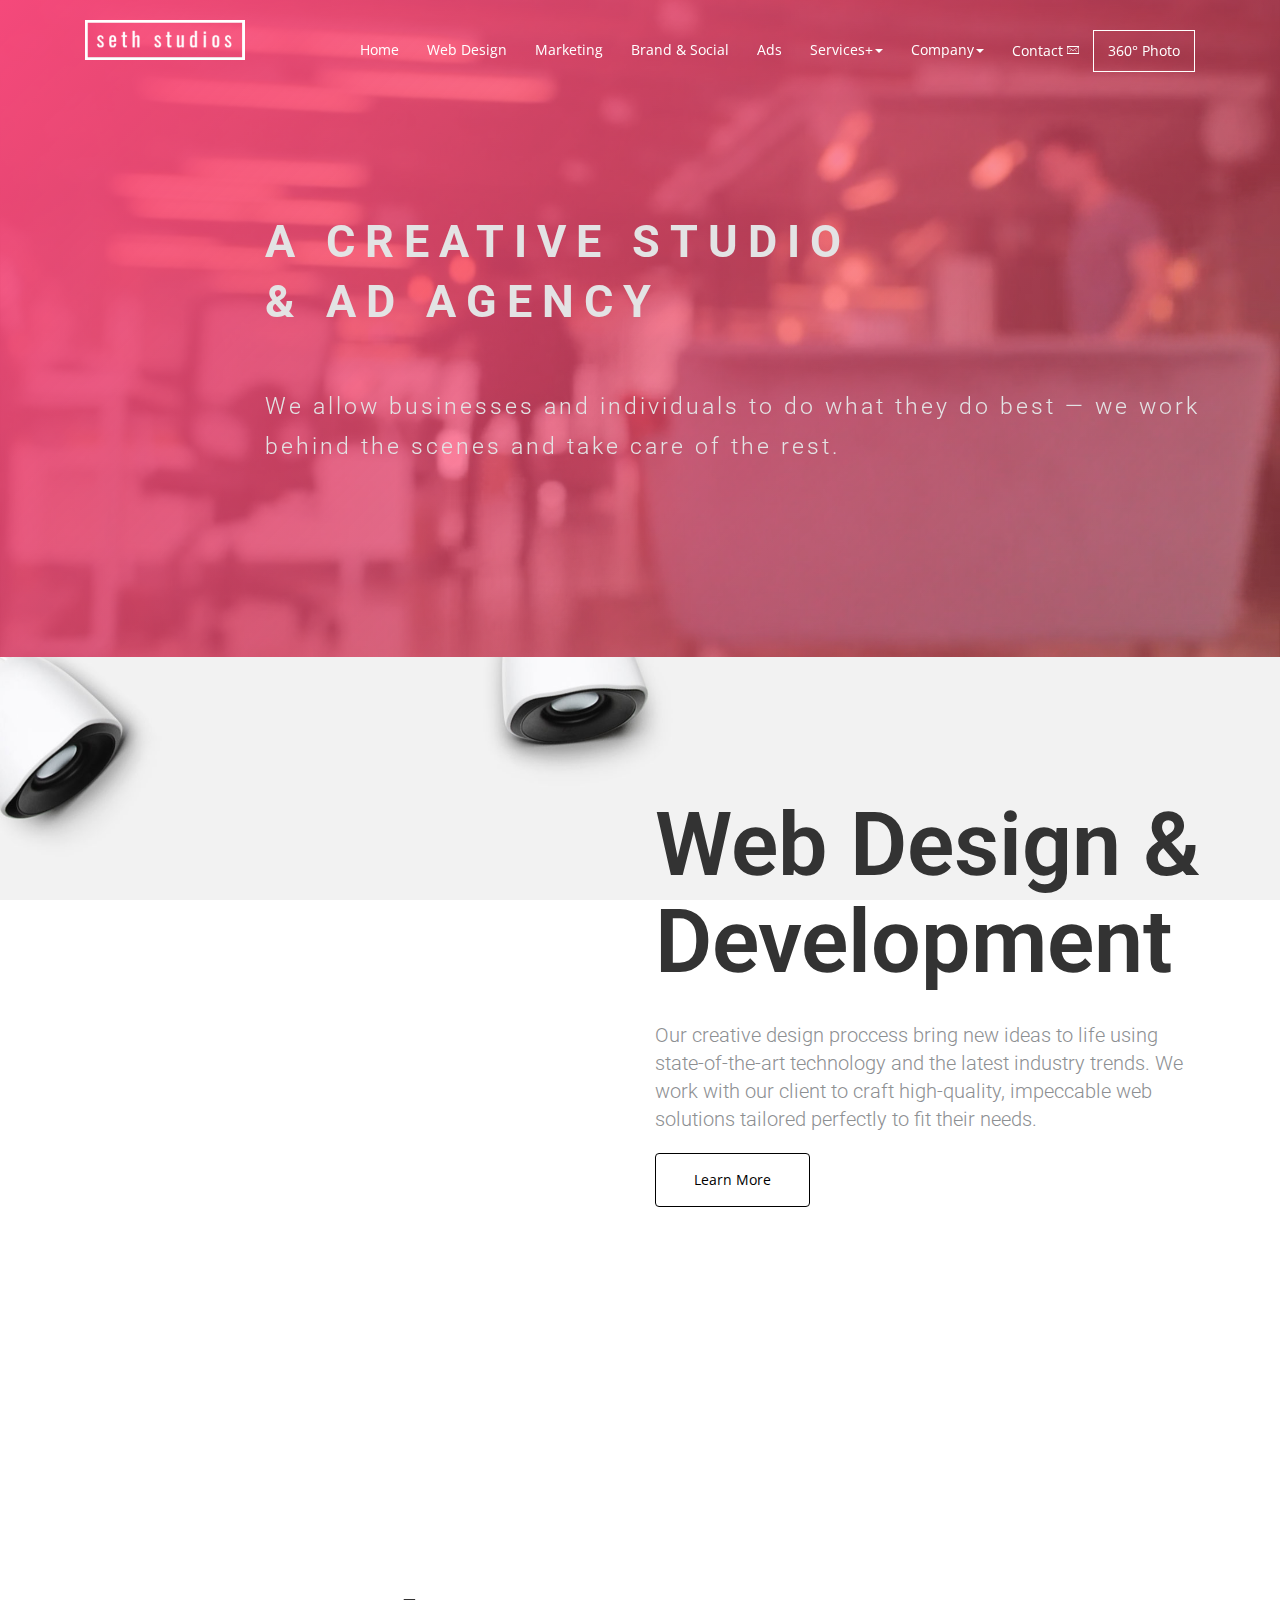
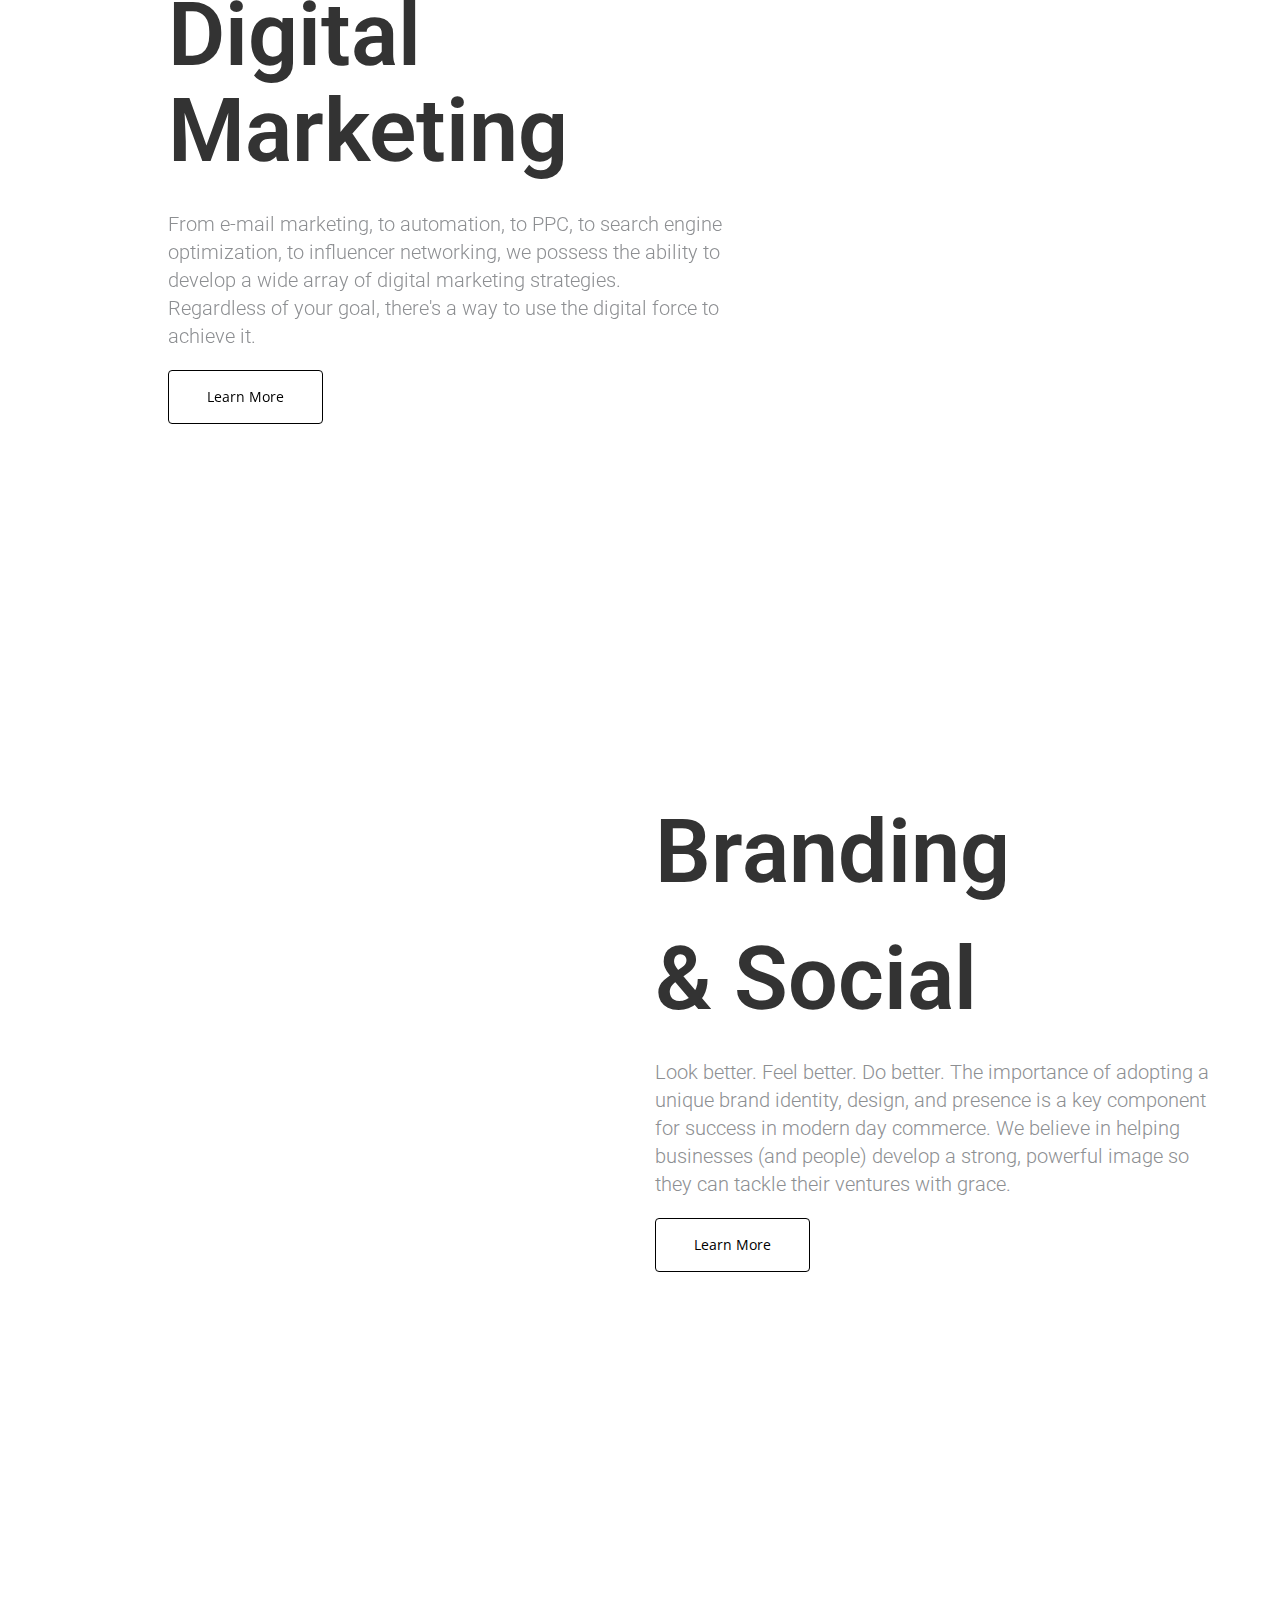
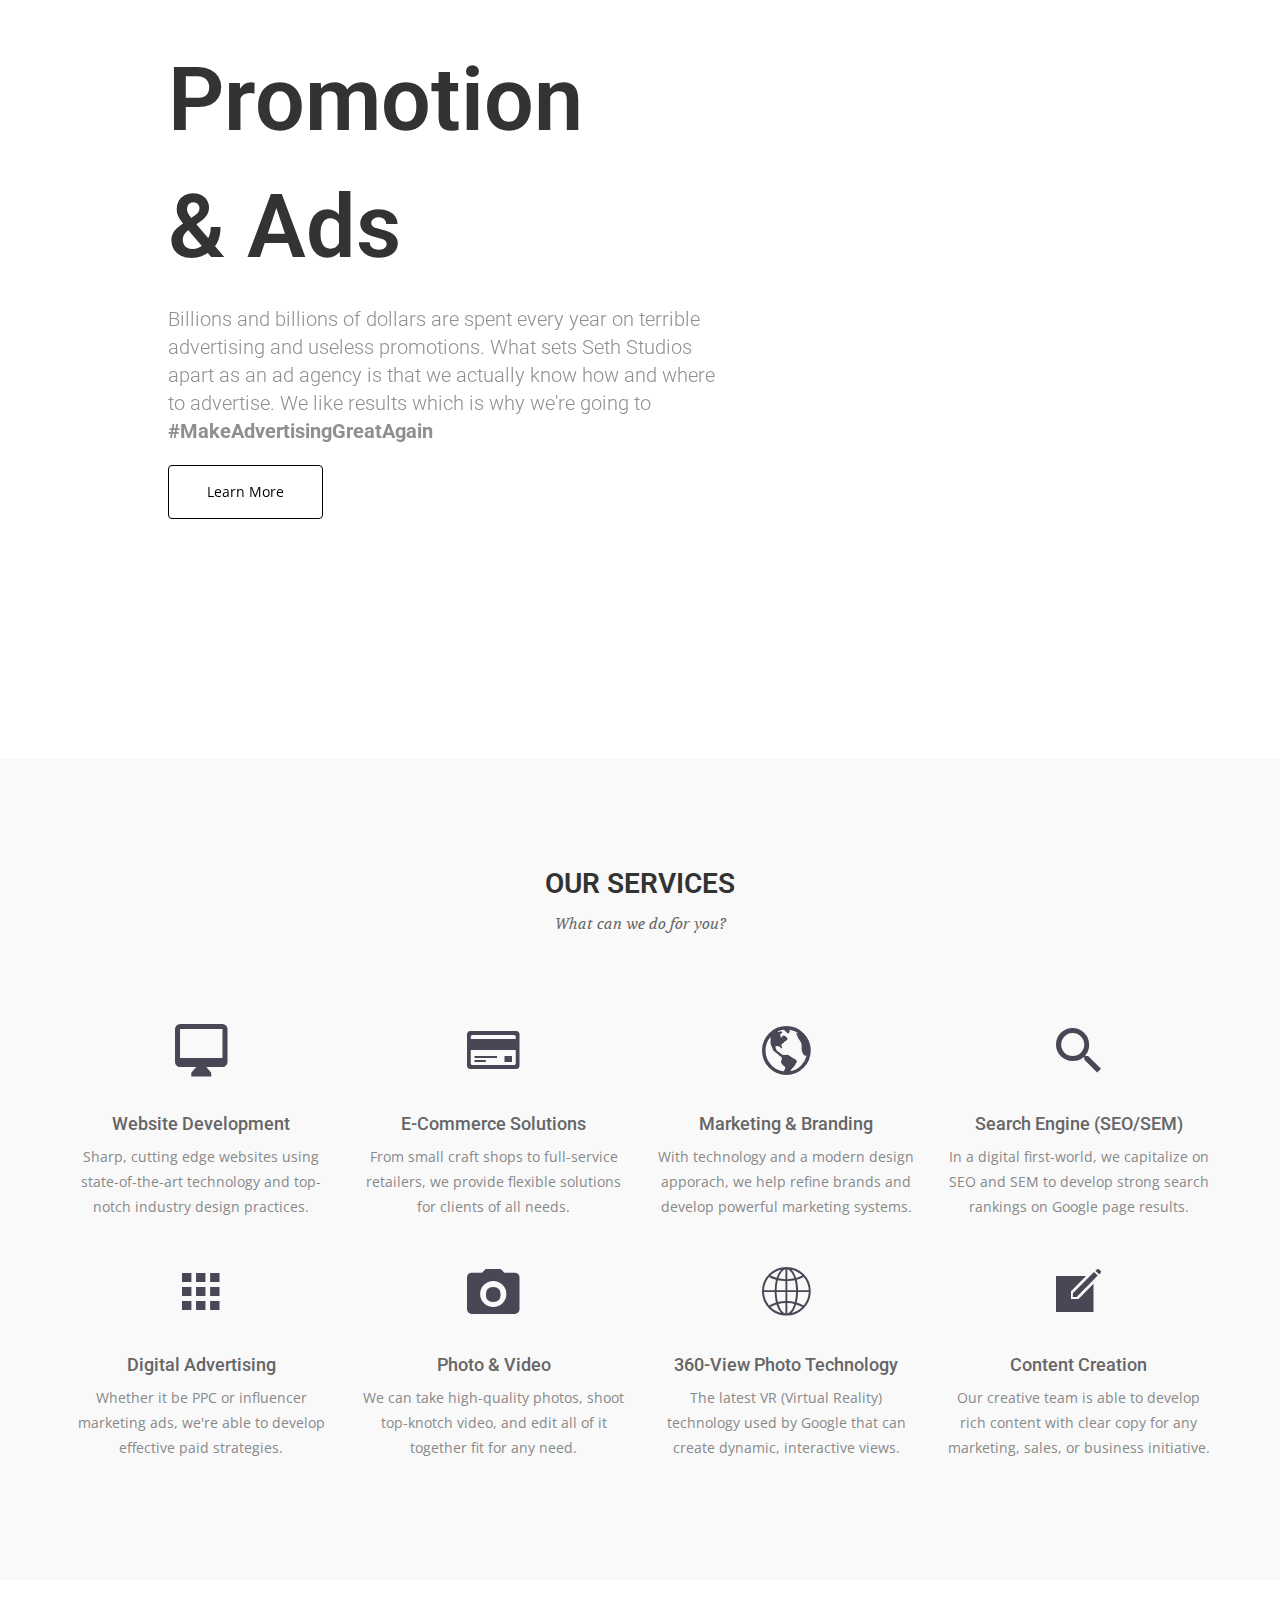
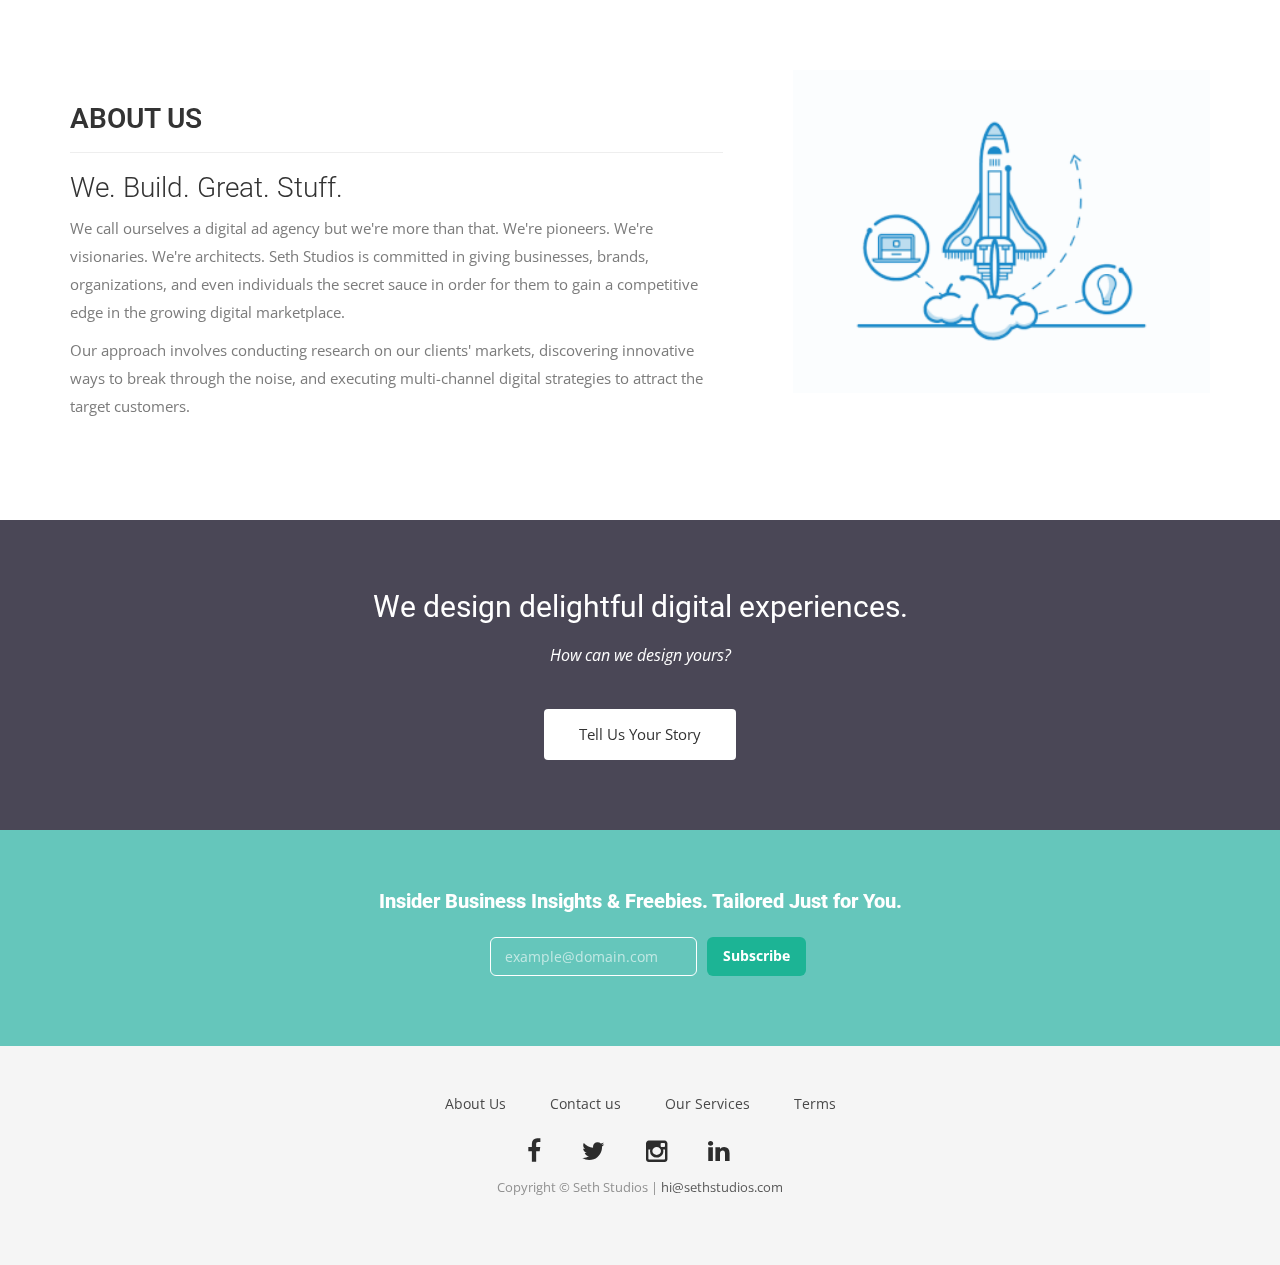
==== commit 857c4982: "GSuite and Orange County Page" ====
--- a/index.html
+++ b/index.html
@@ -6,6 +6,8 @@
     <title>Seth Studios — Digital Agency: Web Design, Marketing, 360-VR</title>
     <meta name="description" content="Seth Studios is a website development, marketing, social media, and ad agency. We're experts in digital media, design, SEO, photo & video, and 360 VR solutions.">
     <meta name="viewport" content="width=device-width, initial-scale=1">
+    <meta name="google-site-verification" content="zUGOoIxSSqWqXxvIdk-bmQOMpoD7jrZNF-DOPy3kCUY" />
+    <meta name="google-site-verification" content="uAOLrh5acsvr_z4oV7c4NNLvRIrvD6gWRcqyRKYDMFA" />
     <!-- Place favicon.ico and apple-touch-icon.png in the root directory -->
     
     <!-- CSS -->
--- a/css/style.css
+++ b/css/style.css
@@ -177,10 +177,33 @@
 }
 
 
+#vrabout {
+  padding: 90px 0;
+}
+#vrabout .block h2 {
+  padding-top: 35px;
+  line-height: 27px;
+  margin: 0;
+}
+#vrabout .block p {
+  color: #7B7B7B;
+  padding-top: 0px;
+}
+#vrabout .block img {
+  padding-left: 40px;
+  width: 100%;
+}
+#vrabout .section-title {
+  margin-bottom: 0px;
+}
+#vrabout .section-title p {
+  padding-top: 20px;
+}
+
 
 #vrbrowser {
   padding: 0px 0 0px;
-  background: linear-gradient(to bottom, rgba(255,255,255,1.0) 20%, rgba(255,255,255,0.2), rgba(255,255,255,1.0)80%), url("http://media.istockphoto.com/vectors/simple-seamless-money-pattern-isolated-on-white-for-site-background-vector-id638323406");
+  background: linear-gradient(to bottom, rgba(255,255,255,1.0) 20%, rgba(255,255,255,0.2), rgba(255,255,255,1.0)80%), url("../img/browser-bg.jpg");
   background-size:;
   background-position: 10% 0%;
   position: relative;
@@ -191,8 +214,6 @@
 #vrbrowser:before {
   background: ;
 }
-
-
 
 
 #vrbrowser .block h2 {
@@ -247,7 +268,6 @@
 
 
 #vr-second {
-  background: url("https://d2lm6fxwu08ot6.cloudfront.net/img-thumbs/960w/G5S6CEP6TI.jpg") no-repeat;
   background-size: cover;
   background-attachment: fixed;
   background-position: 10% 0%;
@@ -273,13 +293,13 @@
   font-family: 'Roboto', sans-serif;
 }
 
-#vr-call-to-action {
-  background: url("../img/call-to-action-bg.jpg") no-repeat;
+#go360 {
+  background: url("../img/vr-callbg.jpg") no-repeat;
   background-size: cover;
 }
-#vr-call-to-action:before {
-  background: linear-gradient(to right, #643F68, #BD3F64);
-  opacity: 0.8;
+#go360:before {
+  background: linear-gradient(105deg, #410265, #00C8DB);
+  opacity: 0.85;
 }
 
 .call-to-action {
@@ -303,6 +323,7 @@
   background: #1d192c;
   opacity: 0.8;
 }
+
 
 
 .call-to-action h2 {
@@ -600,7 +621,7 @@
 #vr-header .block {
   color: #E3E3E4;
   margin: 0 auto;
-  padding-left: 90px;
+  padding-left: 2.5em;
   text-align: center;
 }
 #vr-header .block h1 {
@@ -621,7 +642,7 @@
 
 #vr-demo {
   background: #fff;
-  padding-top: 100px;
+  padding-top: 70px;
 }
 
 #easy-steps {
@@ -1531,4 +1552,5 @@
     left: 0;
     width: 100%;
     height: 90%;
-}+}
+
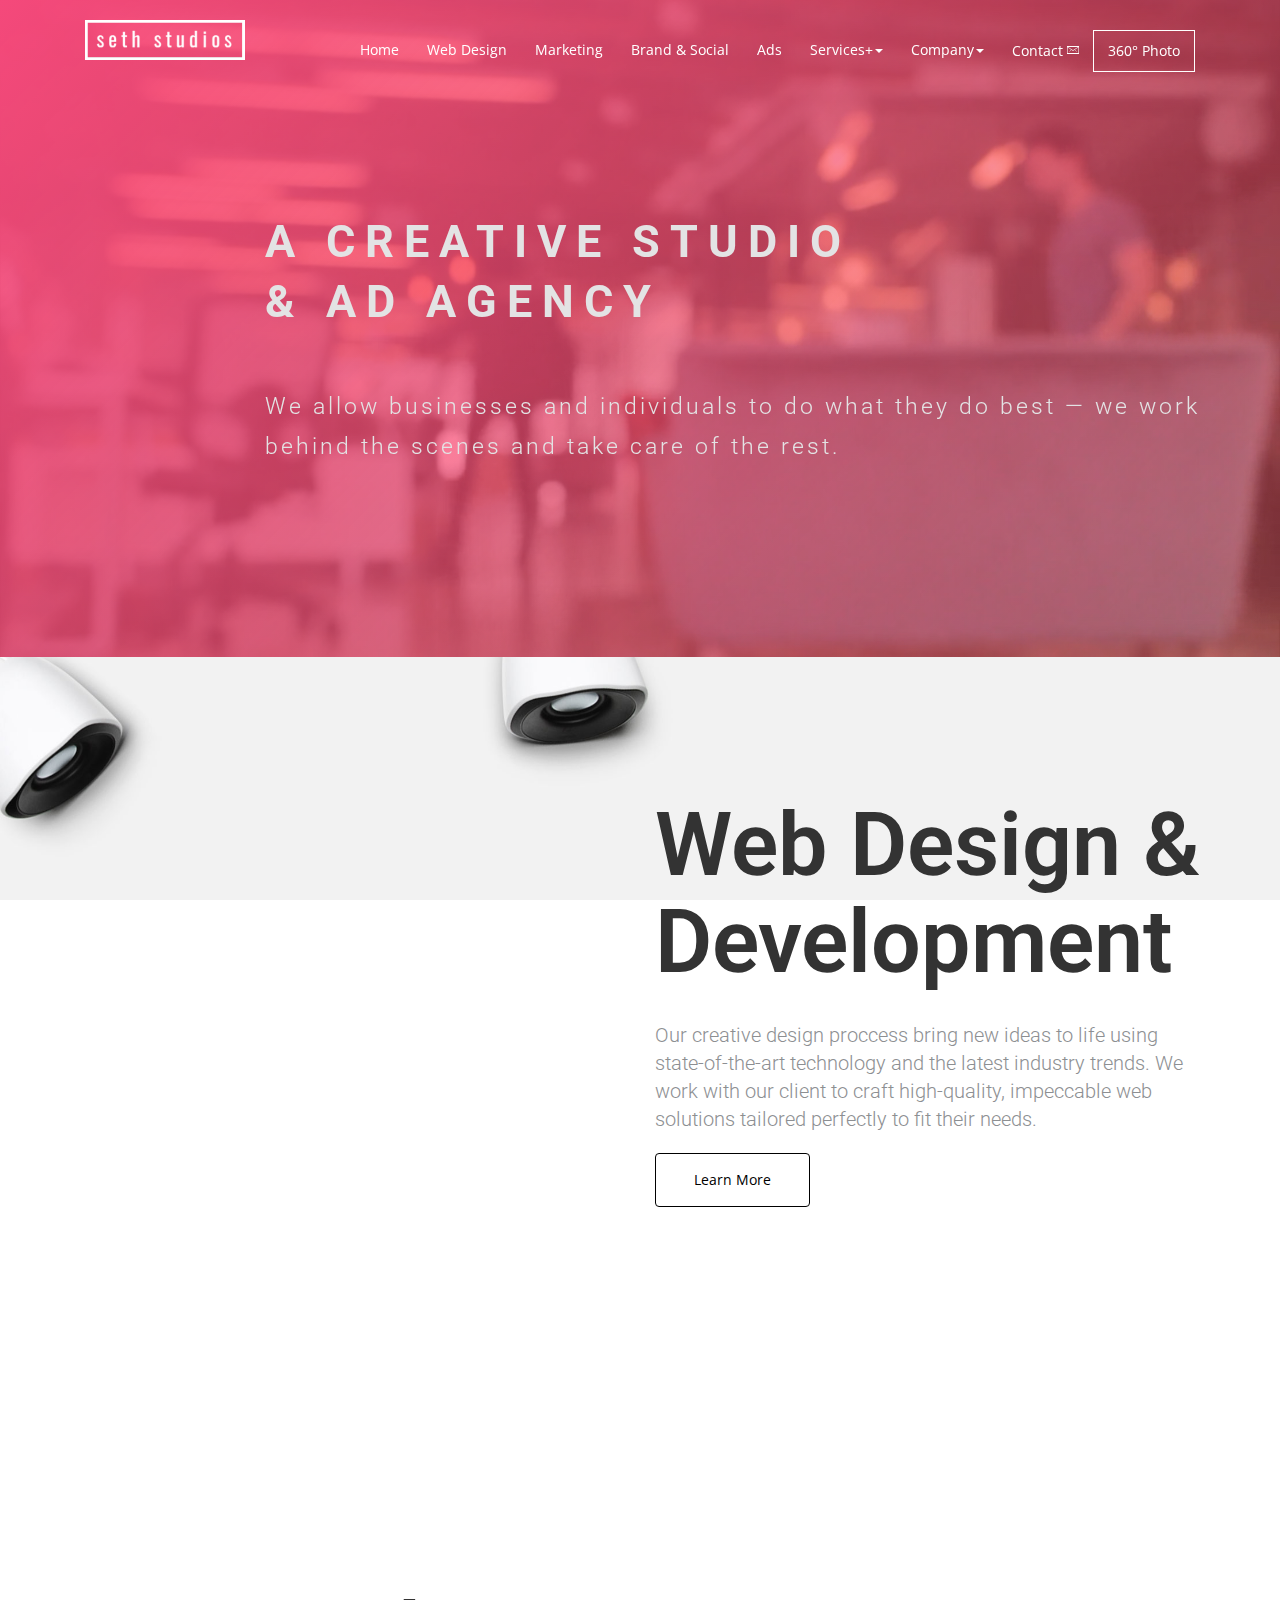
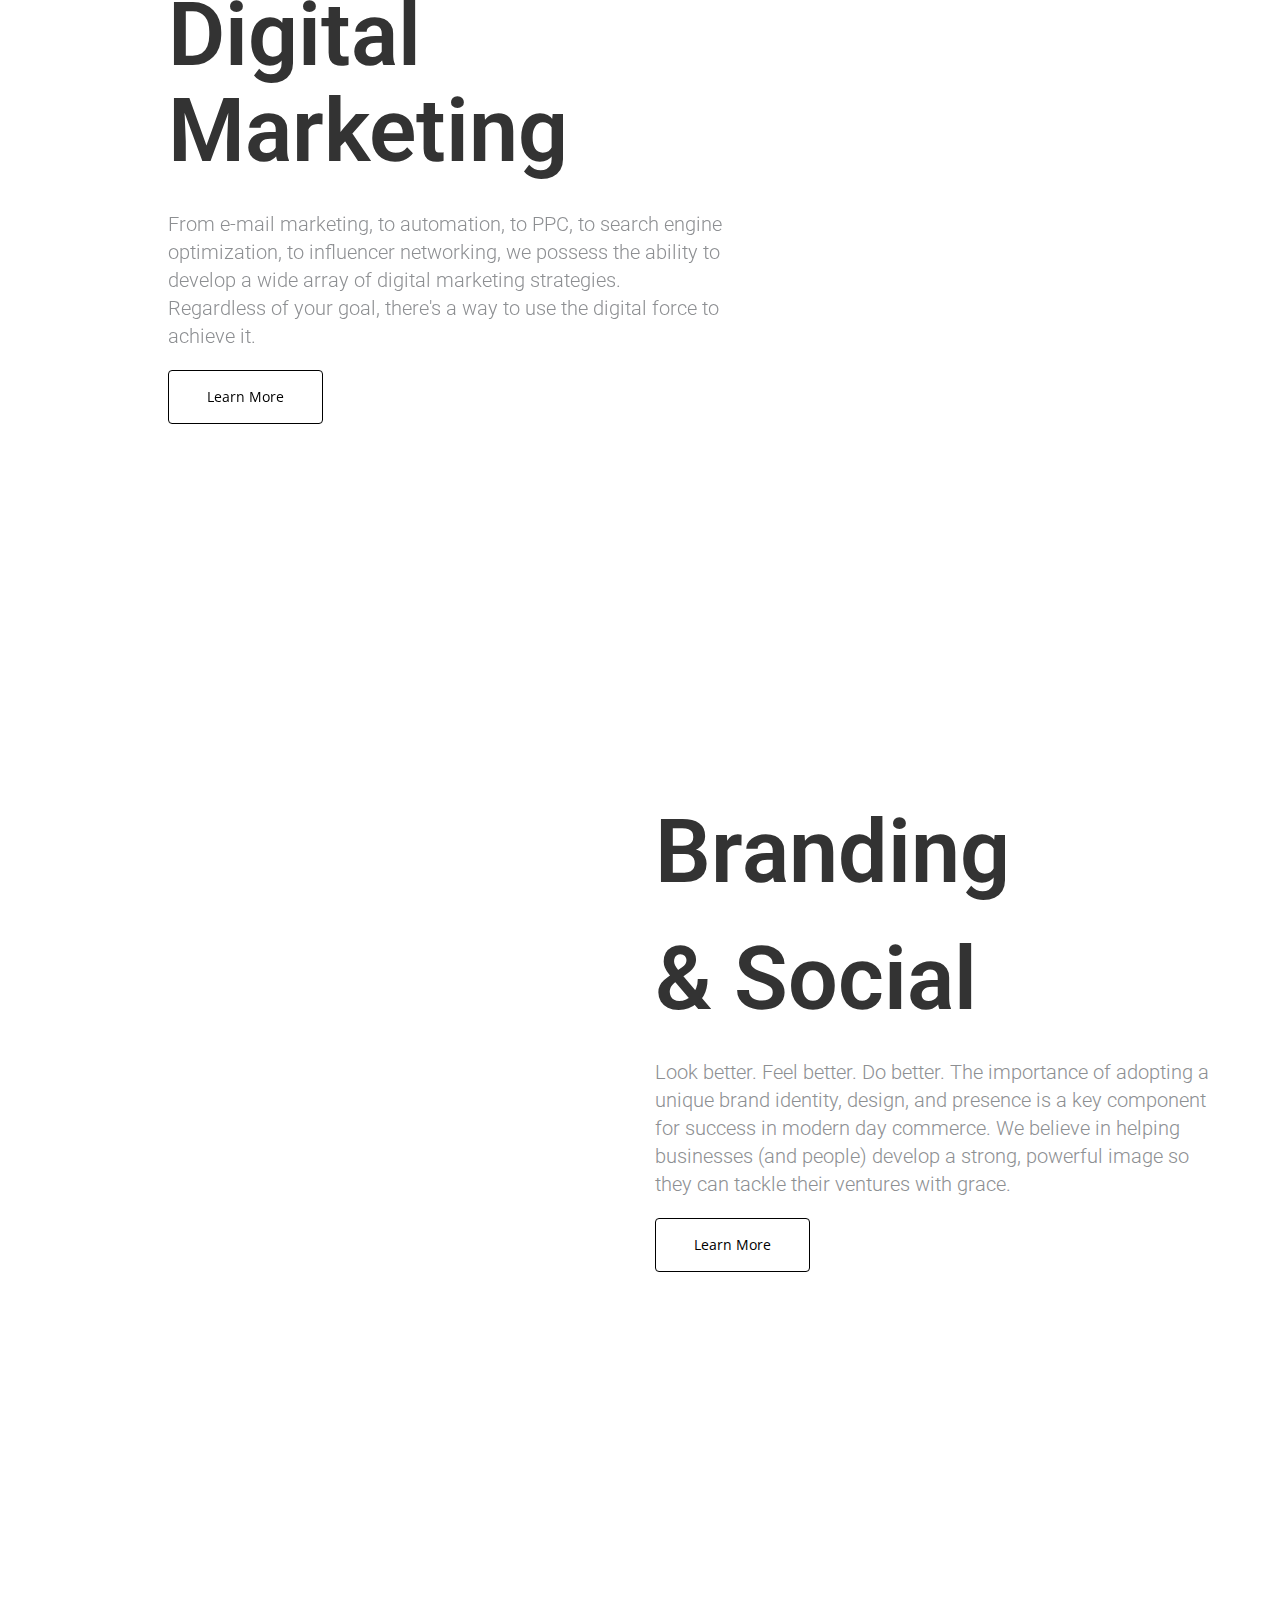
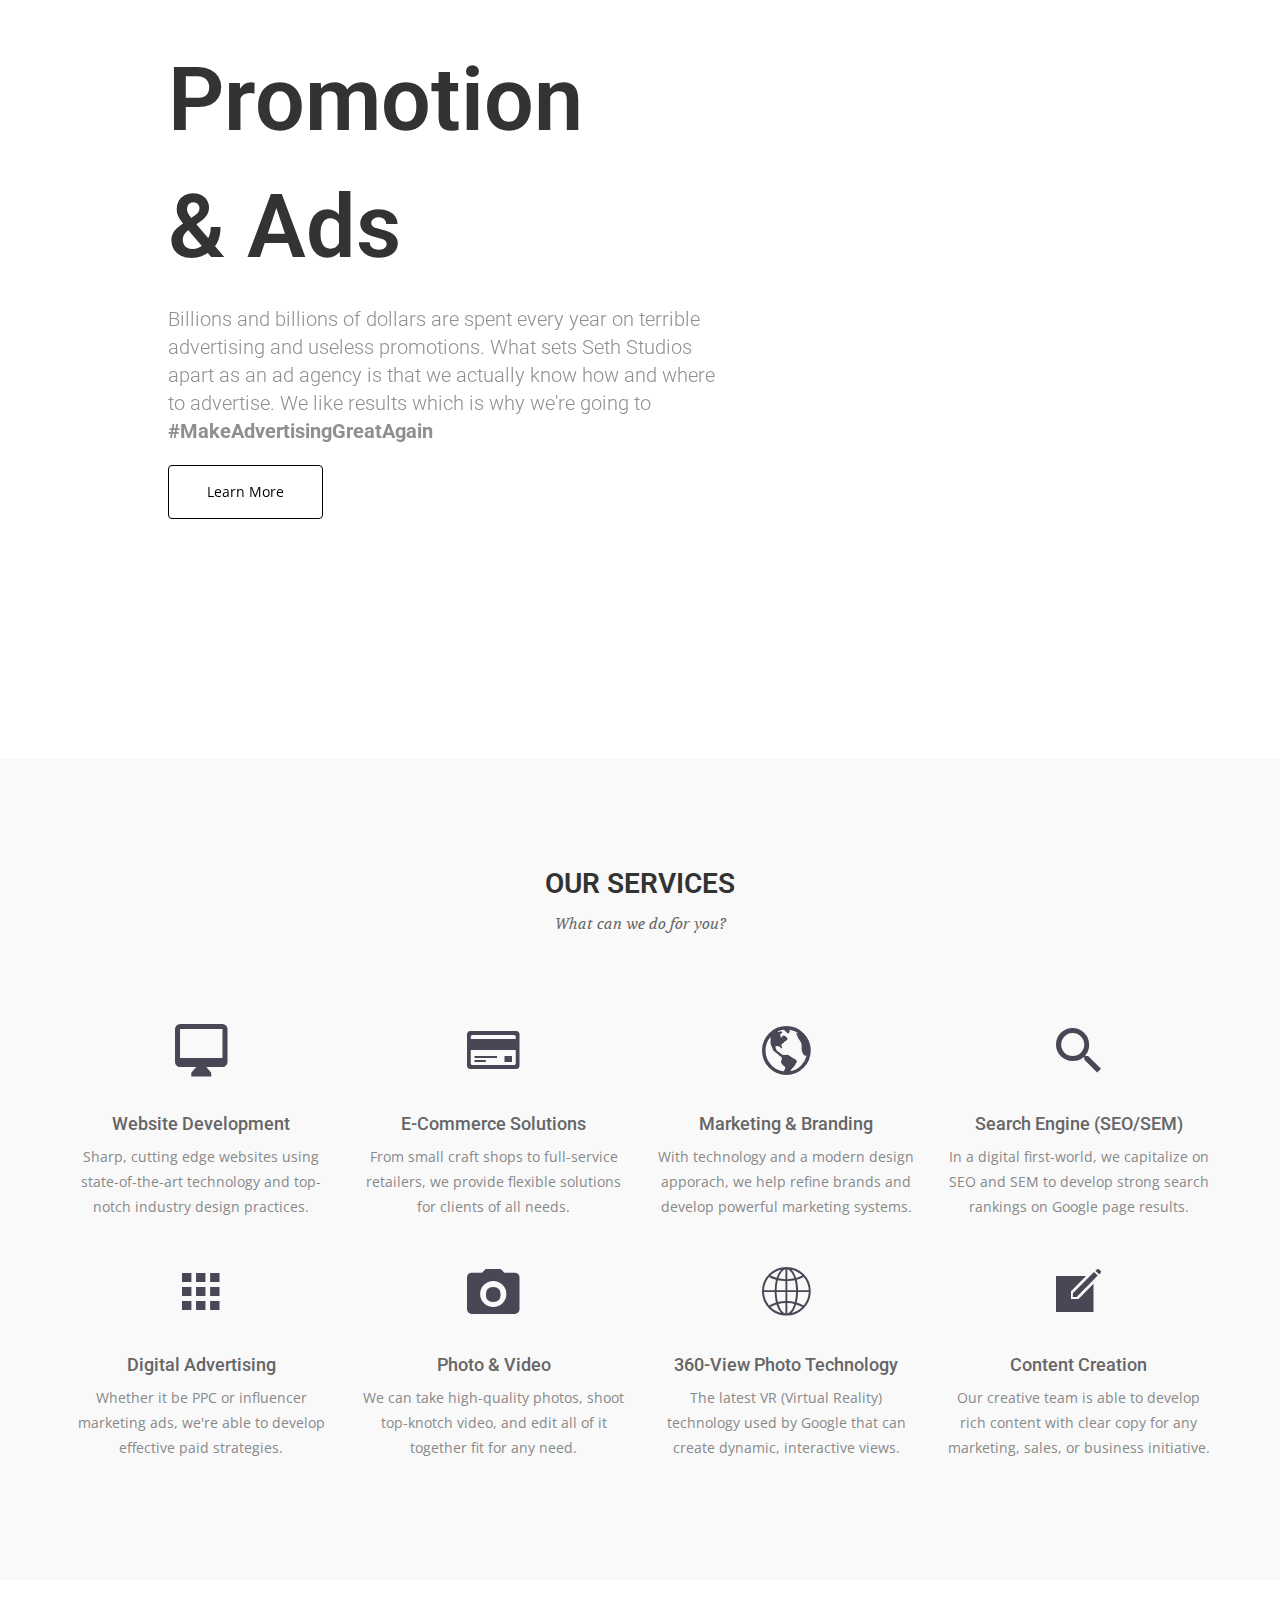
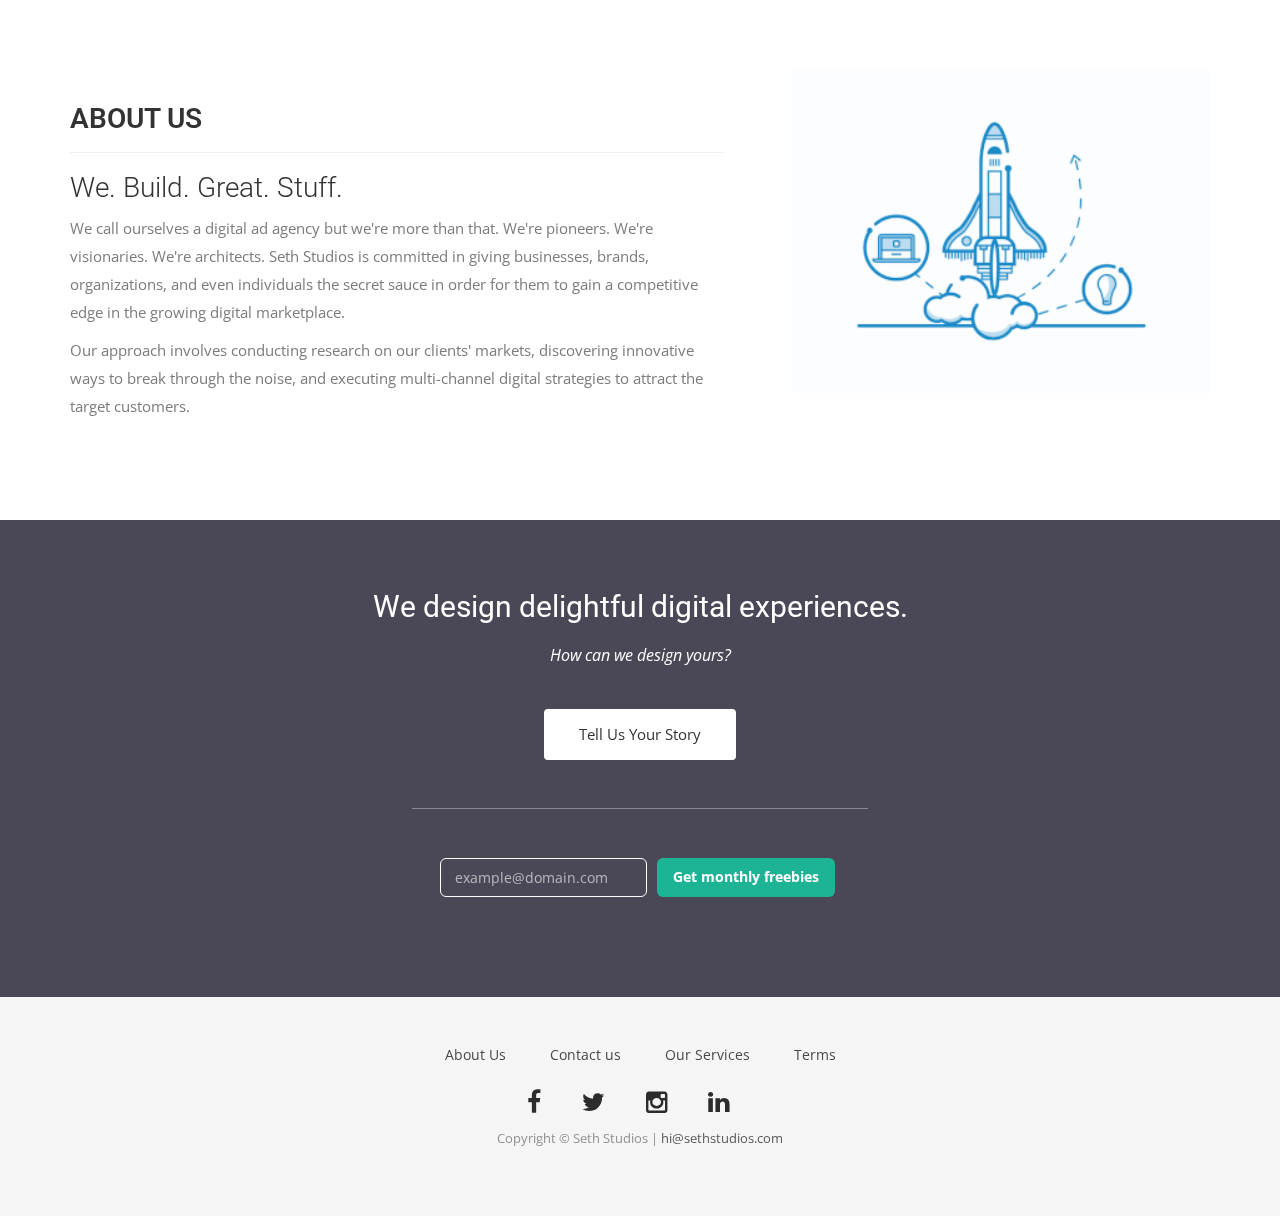
==== commit 16f59204: "Work revamp" ====
--- a/index.html
+++ b/index.html
@@ -137,7 +137,7 @@
           <h2>Web Design &amp; Development</h2>
           <p>Our creative design proccess bring new ideas to life using state-of-the-art technology and the latest industry trends. We work   with our client to craft high-quality, impeccable web solutions tailored perfectly to fit their needs.</p>
 
-          <a style="padding: 16px 38px" href="contact" class="btn btn-view-works">Learn More</a>
+          <a style="padding: 16px 38px" href="work" class="btn btn-view-works">Learn More</a>
         </div>
       </div>
     </div>
@@ -150,7 +150,7 @@
           <h2>Digital Marketing</h2>
           <p>From e-mail marketing, to automation, to PPC, to search engine optimization, to influencer networking, we possess the ability to develop a wide array of digital marketing strategies. Regardless of your goal, there's a way to use the digital force to achieve it.</p>
 
-          <a style="padding: 16px 38px" href="contact" class="btn btn-view-works">Learn More</a>
+          <a style="padding: 16px 38px" href="work" class="btn btn-view-works">Learn More</a>
         </div>
       </div>
     </div>
@@ -164,7 +164,7 @@
           <h2>&amp; Social</h2>
           <p>Look better. Feel better. Do better. The importance of adopting a unique brand identity, design, and presence is a key component for success in modern day commerce. We believe in helping businesses (and people) develop a strong, powerful image so they can tackle their ventures with grace.</p>
 
-          <a style="padding: 16px 38px" href="contact" class="btn btn-view-works">Learn More</a>
+          <a style="padding: 16px 38px" href="work" class="btn btn-view-works">Learn More</a>
         </div>
       </div>
     </div>
@@ -178,7 +178,7 @@
           <h2>&amp; Ads</h2>
           <p>Billions and billions of dollars are spent every year on terrible advertising and useless promotions. What sets Seth Studios apart as an ad agency is that we actually know how and where to advertise. We like results which is why we're going to <strong>#MakeAdvertisingGreatAgain</strong></p>
 
-          <a style="padding: 16px 38px" href="contact" class="btn btn-view-works">Learn More</a>
+          <a style="padding: 16px 38px" href="work" class="btn btn-view-works">Learn More</a>
         </div>
       </div>
     </div>
@@ -279,16 +279,34 @@
     <!-- Call to action Start -->
     <section class="call-to-action">
       <div class="container">
-        <div class="row">
+        <div class="row" >
           <div class="col-md-12">
-            <div class="block">
+            <div class="block" style="padding-bottom: 2em">
               <h2>We design delightful digital experiences.</h2>
               <p style="font-size: 16px"><i>How can we design yours?</i></p>
               <a class="btn btn-default btn-call-to-action" href="contact" >Tell Us Your Story</a>
-            </div>
-          </div>
-        </div>
-      </div>
+            </div><hr style="width:40%; opacity: 0.4;">
+          </div>
+        </div>
+      </div>
+
+      <div class="container" style="margin-top: 2em">
+        <div class="row">
+          <div class="col-md-12">
+            
+          </div>
+        </div>
+      </div>
+            <div class="container">
+      <div class="row">
+        <div class="col-md-12" style="padding-bottom: 30px">
+
+        <form action="http://sethstudios.us12.list-manage.com/subscribe/post?u=38cf3d749f4a373ef6f8fd1d6&amp;id=922e8dbe2d" id="signup-form" method="post" target="_blank" style="display:flex; width:400px; margin:0 auto;">
+          <input style="border:1px solid white; margin-right: 10px" type="email" value="" name="EMAIL" class="email" id="mce-EMAIL" placeholder="example@domain.com" required>
+            <!-- real people should not fill this in and expect good things - do not remove this or risk form bot signups-->
+            <div style="position: absolute; left: -5000px;" aria-hidden="true"><input type="text" name="b_38cf3d749f4a373ef6f8fd1d6_922e8dbe2d" tabindex="-1" value=""></div>
+            <div class="clear"><input type="submit" value="Get monthly freebies" name="subscribe" id="mc-embedded-subscribe" class="button"></div>
+</form>  </div></div></div>
     </section>
     <!-- Content Start -->
    <!-- <section id="testimonial">
@@ -340,28 +358,7 @@
 
 <!-- Signup Form -->
       <!-- Begin MailChimp Signup Form -->
-      <section id="email">
-
-      <div class="container">
-        <div class="row">
-          <div class="col-md-12">
-            <div class="block">
-              <h2 style="text-align:center; font-size:20px; color:#fff; font-weight: 800; padding-bottom: 15px">Insider Business Insights &amp; Freebies. Tailored Just for You.</h2>
-            </div>
-          </div>
-        </div>
-      </div>
-            <div class="container">
-      <div class="row">
-        <div class="col-md-12" style="padding-bottom: 30px">
-
-        <form action="http://sethstudios.us12.list-manage.com/subscribe/post?u=38cf3d749f4a373ef6f8fd1d6&amp;id=922e8dbe2d" id="signup-form" method="post" target="_blank" style="display:flex; width:300px; margin:0 auto;">
-          <input style="border:1px solid white; margin-right: 10px" type="email" value="" name="EMAIL" class="email" id="mce-EMAIL" placeholder="example@domain.com" required>
-            <!-- real people should not fill this in and expect good things - do not remove this or risk form bot signups-->
-            <div style="position: absolute; left: -5000px;" aria-hidden="true"><input type="text" name="b_38cf3d749f4a373ef6f8fd1d6_922e8dbe2d" tabindex="-1" value=""></div>
-            <div class="clear"><input type="submit" value="Subscribe" name="subscribe" id="mc-embedded-subscribe" class="button"></div>
-</form>  </div></div></div>
-</section>
+
 
     
     <!-- footer Start -->
--- a/css/style.css
+++ b/css/style.css
@@ -560,7 +560,7 @@
 	Slider-work Start 
 --*/
 #global-header {
-  background: url("../img/bg2.jpg") no-repeat;
+  background: url("https://d2lm6fxwu08ot6.cloudfront.net/img-thumbs/960w/OR7D4PANCK.jpg") no-repeat;
   background-size: cover;
   padding-top: 24px;
   padding-bottom: 107px;
@@ -576,8 +576,8 @@
   right: 0;
   width: 100%;
   height: 100%;
-  background: linear-gradient(to left, #928dab, #1f1c2c 90%);
-  opacity: 0.8;
+  background: linear-gradient(to bottom, #000 40%, rgba(75,75,75,0.9));
+  opacity: 0.7;
 }
 #global-header .block {
   color: #E3E3E4;
@@ -591,10 +591,10 @@
   letter-spacing: 6px;
   padding-bottom: 15px;
   margin-top: 0;
-  text-transform: capitalize;
+  font-weight: 800;
 }
 #global-header .block p {
-  font-size: 16px;
+  font-size: 22px;
   font-weight: 300;
   letter-spacing: 1px;
   word-spacing: 3px;
